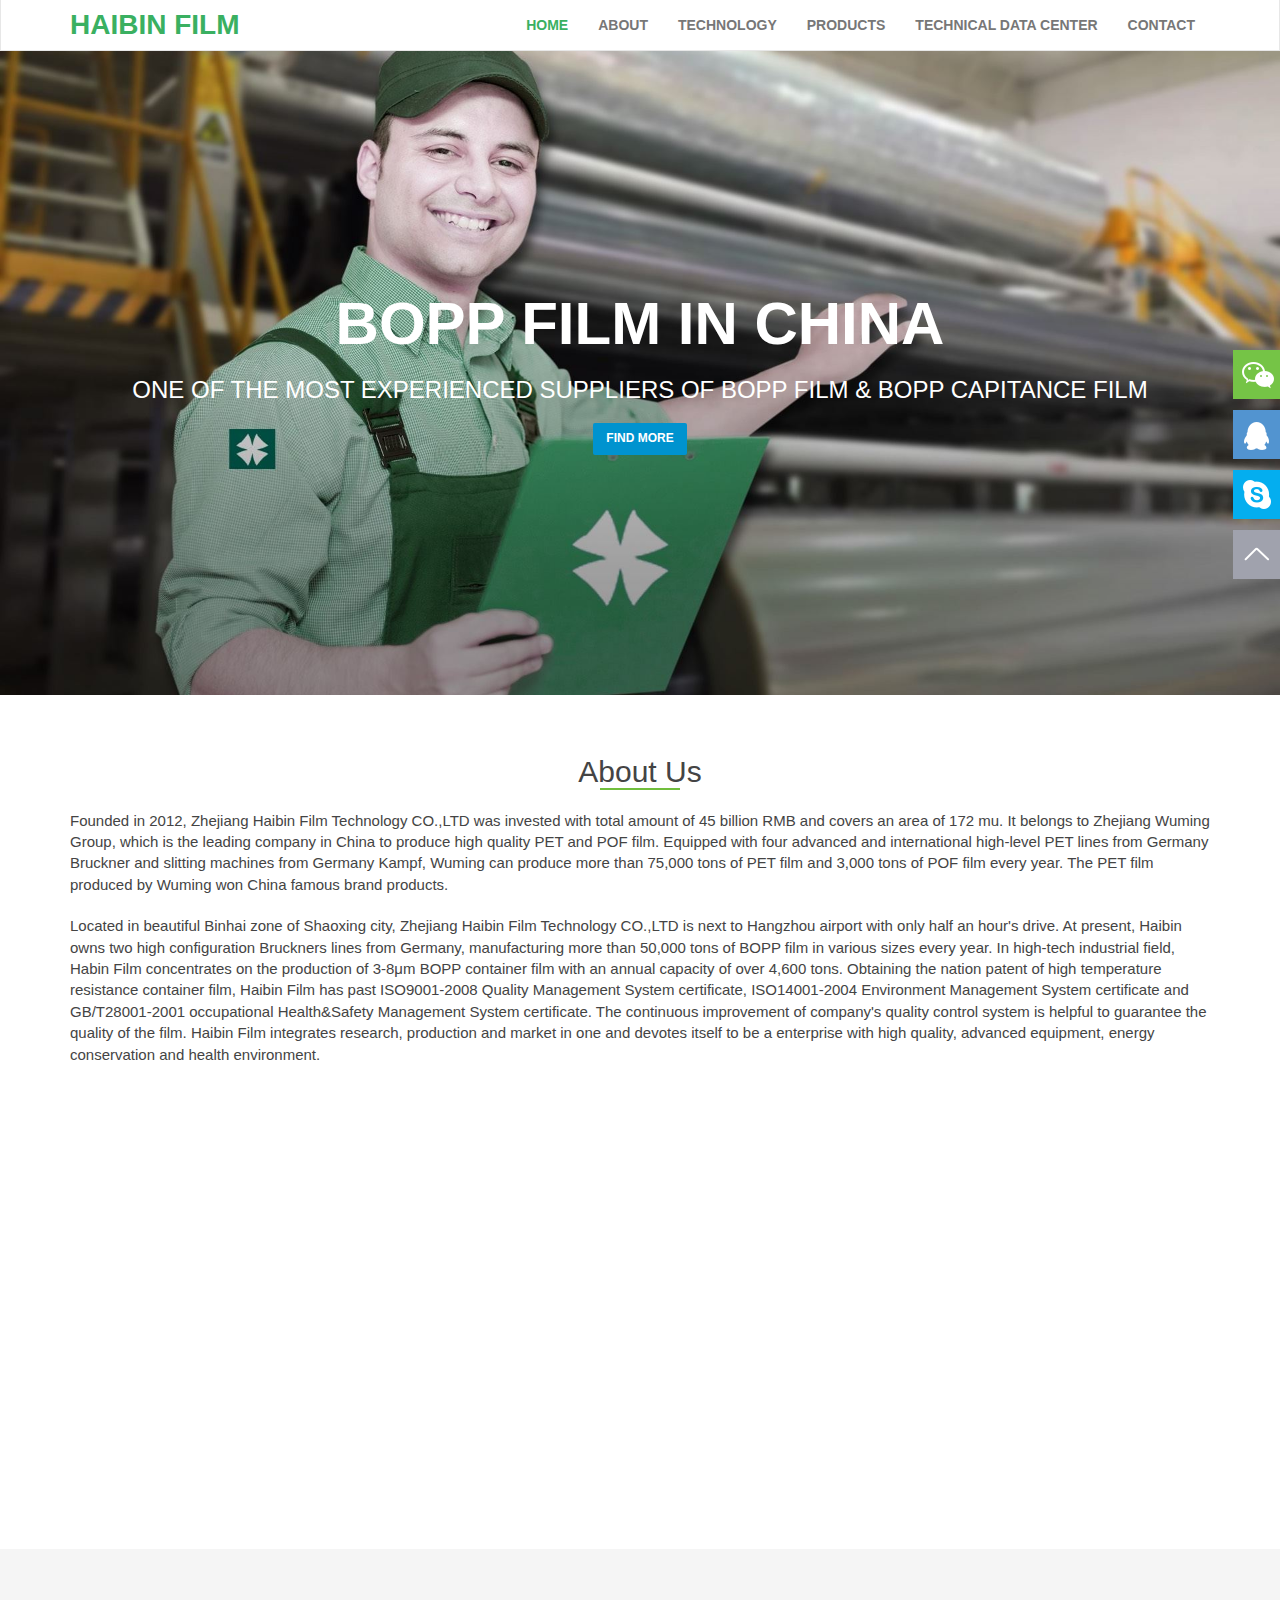
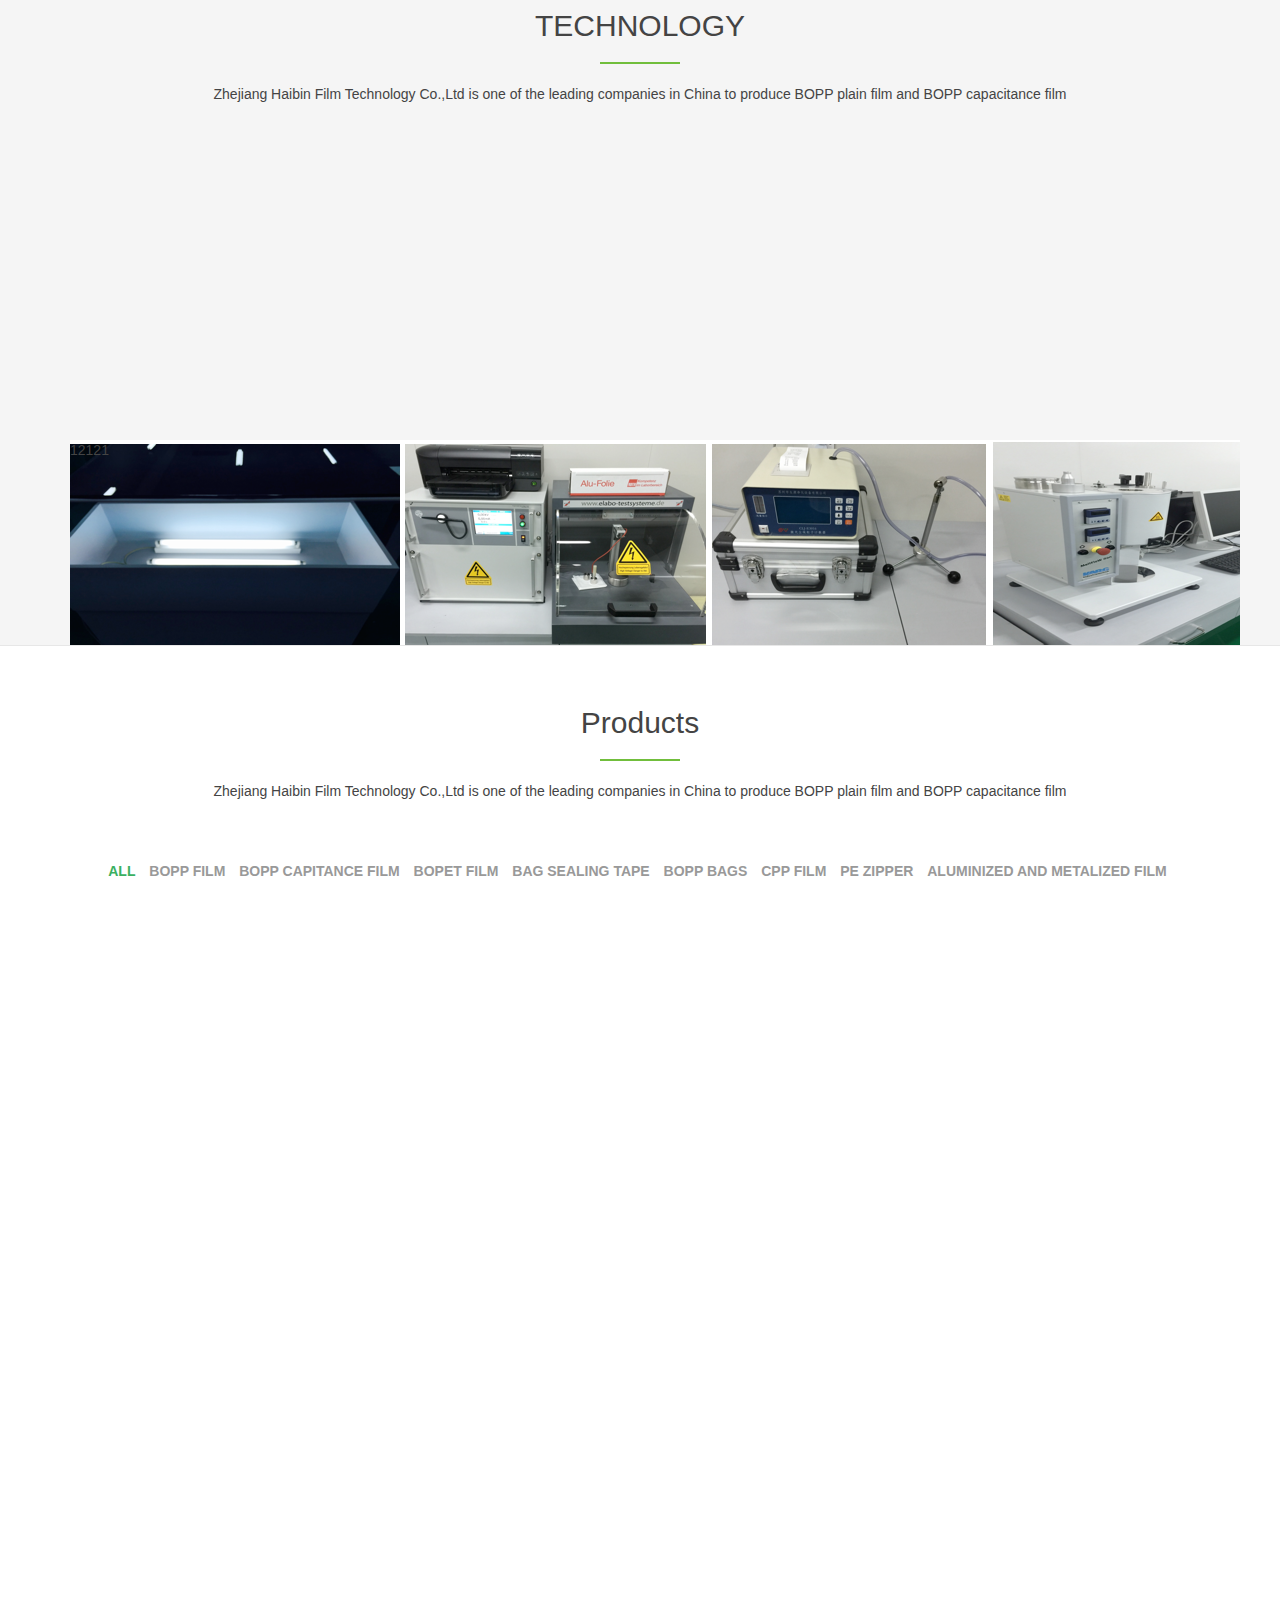
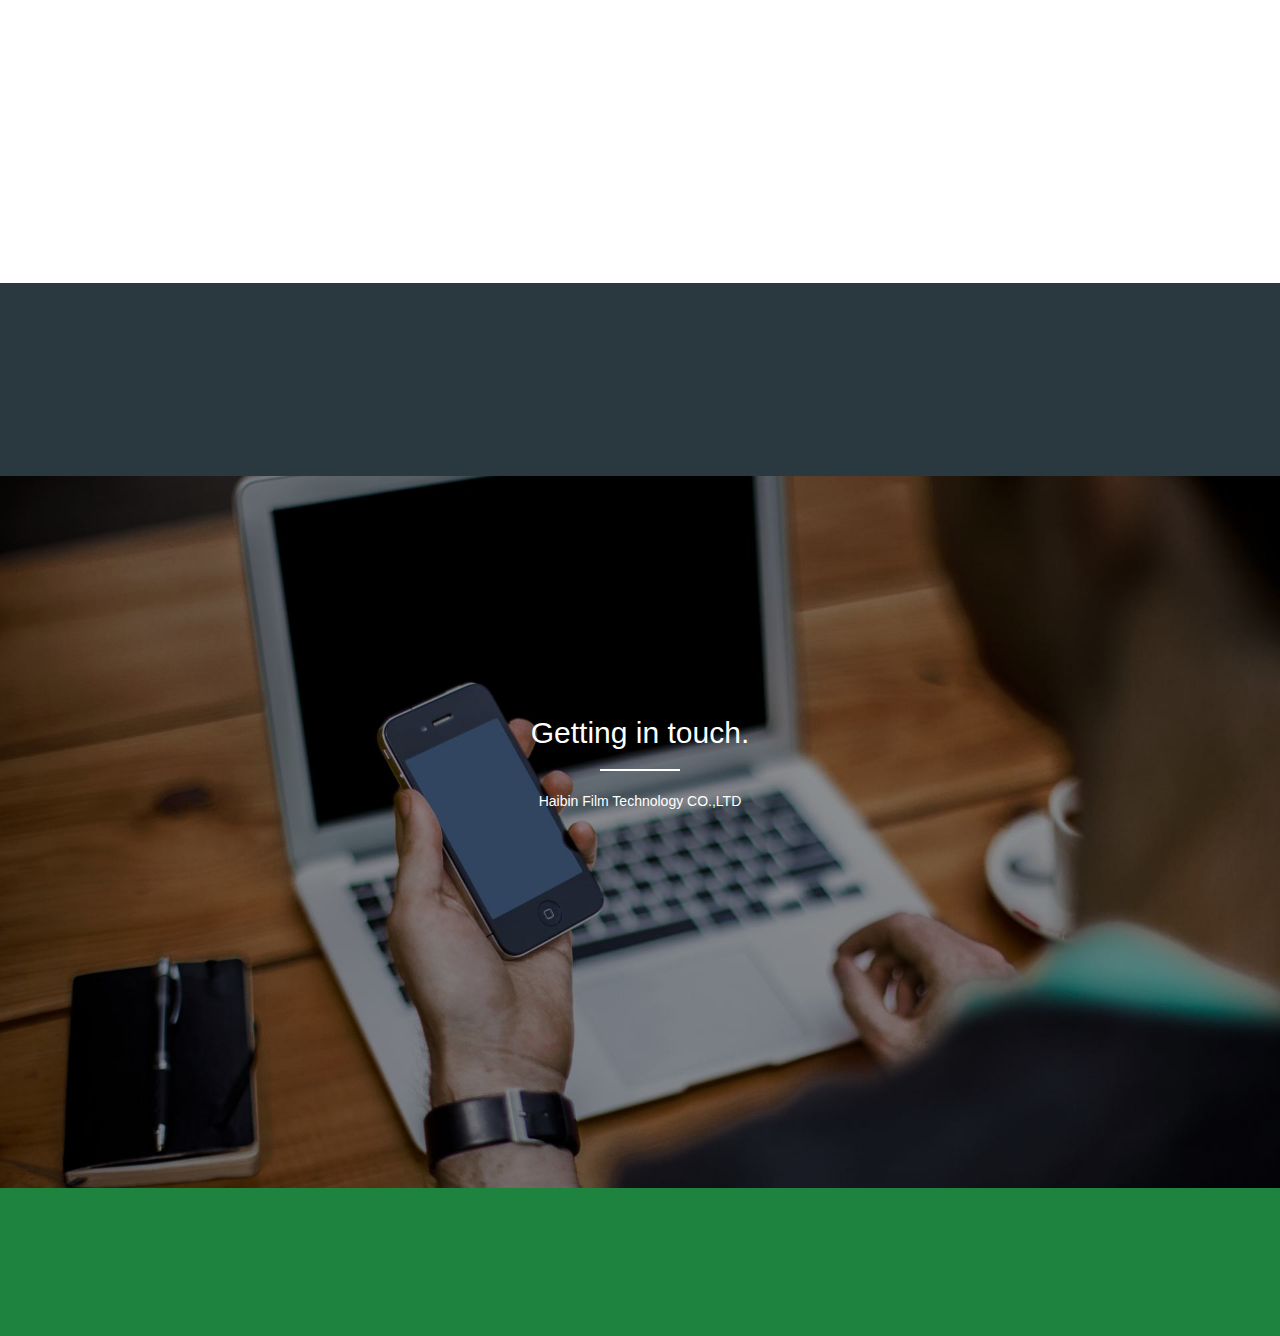
==== index.html @ ca670957 "Update index.html" ====
<!DOCTYPE html>
<html lang="en-us">
  <head>
    <meta http-equiv="X-UA-Compatible" content="IE=Edge">
    <meta charset="UTF-8">
    <meta name="viewport" content="width=device-width, initial-scale=1.0">
    <meta name="description" content="Merlin HTML/CSS template">
    <meta name="author" content="Hasan Alibegic">
    <link rel="shortcut icon" href="assets/ico/favicon.ico">
    <title>HAIBIN FILM</title>
    <link rel="stylesheet" href="assets/css/bootstrap.min.css">
    <link rel="stylesheet" href="assets/css/style.css">
    <link rel="stylesheet" href="assets/css/animate.min.css">
    <link rel="stylesheet" href="assets/css/font-awesome.min.css">
    <script type="text/javascript" src="js/jquery.min.js"></script>
<link rel="stylesheet" href="css/lrtk.css"/>
    <!--[if lt IE 9]>
    <script src="assets/js/html5shiv.js"></script>
    <script src="assets/js/respond.min.js"></script>
    <![endif]-->
<script>
var _hmt = _hmt || [];
(function() {
var hm = document.createElement("script");
hm.src = "//hm.baidu.com/hm.js?0e7c000509b16058211fe9957119a087";
var s = document.getElementsByTagName("script")[0];
s.parentNode.insertBefore(hm, s);
})();
</script>
</head>
  <body oncontextmenu=self.event.returnValue=false onselectstart="return false">
<noscript><iframe src="*.htm"></iframe></noscript>
      <div id="navbar-top">
      <nav class="navbar navbar-default navbar-static" role="navigation">
        <div class="container">
          <div class="navbar-header">
            <button type="button" class="navbar-toggle" data-toggle="collapse" data-target=".navbar-collapse">
              <span class="sr-only">Toggle navigation</span>
              <span class="icon-bar"></span>
              <span class="icon-bar"></span>
              <span class="icon-bar"></span>
            </button>
            <a class="navbar-brand nav-external" href="#home">HAIBIN FILM</a>
          </div>
          <div class="collapse navbar-collapse">
            <ul class="nav navbar-nav navbar-right">
              <li class="active">
                <a href="#home">HOME</a>
              </li>
              <li>
                <a href="#about">ABOUT</a>
              </li>
              <li>
                <a href="#services">TECHNOLOGY</a>
              </li>
              <li>
                <a href="#work">PRODUCTS</a>
              </li>
              <li>
                <a href="#clients">TECHNICAL DATA CENTER</a>
              </li>

              <li>
                <a href="#contact">CONTACT</a>
              </li>
            </ul>
          </div>
        </div>
      </nav>
    </div>
    <section id="home" class="page">
      <div class="container">
        <div class="content cover text-center">
          <div class="row">
            <div class="col-lg-12">
              <h1 class="animated hiding" data-animation="fadeInDown" data-delay="300"> BOPP FILM IN CHINA</h1>
              
              <h3 class="animated hiding" data-animation="fadeIn" data-delay="600">ONE OF THE MOST EXPERIENCED SUPPLIERS OF BOPP FILM & BOPP CAPITANCE FILM</h3>
              <br>
              <a class="btn btn-blue nav-external animated hiding" data-animation="fadeIn" data-delay="900" href="#about">Find more</a>
            </div>
          </div>
        </div>
      </div>
    </section>

    <section id="about" class="page">
      <div class="container">
        <div class="content text-center">
          <div class="heading1">
            <h2>About Us</h2>
            <div class="border"></div>
            <p>Founded in 2012, Zhejiang Haibin Film Technology CO.,LTD   was invested with total amount of 45 billion RMB and covers an area of 172 mu. It belongs to Zhejiang Wuming Group, which is the leading company in China to produce high quality PET and POF film. Equipped with four advanced and international high-level PET lines from Germany Bruckner and slitting machines from Germany Kampf, Wuming can produce more than 75,000 tons of PET film and 3,000 tons of POF film every year. The PET film produced by Wuming won China famous brand products.</p>
            <P>Located in beautiful Binhai zone of Shaoxing city, Zhejiang Haibin Film Technology CO.,LTD is next to Hangzhou airport with only half an hour's drive. At present, Haibin owns two high configuration Bruckners lines from Germany, manufacturing more than 50,000 tons of BOPP film in various sizes every year. In high-tech industrial field, Habin Film concentrates on the production of 3-8μm BOPP container film with an annual capacity of over 4,600 tons. 
Obtaining the nation patent of high temperature resistance container film, Haibin Film has past ISO9001-2008 Quality Management System certificate, ISO14001-2004  Environment Management System certificate and GB/T28001-2001 occupational Health&Safety Management System certificate. The continuous improvement of company's quality control system is helpful to guarantee the quality of the film. 
Haibin Film integrates research, production and market in one and devotes itself to be a enterprise with high quality, advanced equipment, energy conservation and health environment.
</P>
          </div>
          <div class="row">
            <div class="col-md-3 col-sm-6 col-xs-12 teammate animated hiding" data-animation="fadeInLeft" data-delay="600">
              <div class="profile-photo">
                <img class="img-responsive" src="assets/img/team/1.jpg" alt="">
              </div>
              <div class="bio">
                <h4>Factory exterior scene</h4>
                <div class="border"></div>
                <p>Covering an area of 172 mu, Zhejiang Haibin is located in beautiful Binhai zone of Shaoxing city with only half an hour’s drive to Hangzhou airport. The goods will be shipped from Ningbo port.</p>
                
              </div>
            </div>
            <div class="col-md-3 col-sm-6 col-xs-12 teammate animated hiding" data-animation="fadeInUp" data-delay="300">
              <div class="profile-photo">
                <img class="img-responsive" src="assets/img/team/2.jpg" alt="">
              </div>
              <div class="bio">
                <h4>BOPP Workshop</h4>
                <div class="border"></div>
                <p>Zhejiang Haibin is equipped with two BOPP German Bruckner lines, one British Atlas slitting machine and one German Kampf slitting machine.</p>
                
              </div>
            </div>
            <div class="col-md-3 col-sm-6 col-xs-12 teammate animated hiding" data-animation="fadeInUp" data-delay="300">
              <div class="profile-photo">
                <img class="img-responsive" src="assets/img/team/3.jpg" alt="">
              </div>
              <div class="bio">
                <h4>Raw material</h4>
                <div class="border"></div>
                <p>The raw materials come from well-known petrochemical plants both in China and abroad, controlling quality from the source.</p>
                
              </div>
            </div>
            <div class="col-md-3 col-sm-6 col-xs-12 teammate animated hiding" data-animation="fadeInRight" data-delay="600">
              <div class="profile-photo">
                <img class="img-responsive" src="assets/img/team/4.jpg" alt="">
              </div>
              <div class="bio">
                <h4>Laboratory</h4>
                <div class="border"></div>
                <p>From raw material feed in, thick film casting, constant temperature setting, vertical and horizontal stretch, corona treatment to rolling up, all of these procedures are controlled and accomplished here.</p>
                
              </div>
            </div>
          </div>
        </div>
      </div>  
    </section>


    <section id="services" class="page">
      <div class="container">
        <div class="content text-center">
          <div class="heading">
            <h2>TECHNOLOGY</h2>
            <div class="border"></div>
            <p>Zhejiang Haibin Film Technology Co.,Ltd is one of the leading companies in China to produce BOPP plain film and BOPP capacitance film</p>
          </div>
          <div class="row">
            <div class="col-lg-4 service animated hiding" data-animation="fadeInUp" data-delay="300">
              <i class="fa fa-globe fa-5x"></i>
              <h3><a href="#">Custom-made service</a></h3>
              <p>Can make as customer’s thickness, width and length.</p>
            </div>
            <div class="col-lg-4 service animated hiding" data-animation="fadeInUp" data-delay="600">
              <i class="fa fa-cloud fa-5x"></i>
              <h3><a href="#">Patent and certification</a></h3>
              <p>Obtaining the nation patent of high temperature resistance capacitor film, Haibin Film has past ISO9001-2008 Quality Management System certificate, ISO14001-2004  Environment Management System certificate and GB/T28001-2001 occupational Health&Safety Management System certificate.</p>
            </div>
            <div class="col-lg-4 service animated hiding" data-animation="fadeInUp" data-delay="900">
              <i class="fa fa-mobile fa-5x"></i>
              <h3><a href="#">Quality guarantee</a></h3>
              <p>Zhejiang Haibin is equipped with advanced and international high-level BOPP lines from German Bruckner and slitting machines from British Atlas.</p>
            </div>
          </div>
        </div>
      <div class="bg0">12121</div>
      </div>
    </section>
    
    <section id="work" class="page">
      <div class="container">
        <div class="content text-center">
          <div class="heading">
            <h2>Products</h2>
            <div class="border"></div>
            <p>Zhejiang Haibin Film Technology Co.,Ltd is one of the leading companies in China to produce BOPP plain film and BOPP capacitance film</p>
          </div>
          <div class="row">
            <div class="col-md-12">
              <div id="portfolio">
                <ul class="filters list-inline">
                  <li>
                    <a class="active" data-filter="*" href="#">All</a>
                  </li>
                  <li>
                    <a data-filter=".a" href="#">BOPP FILM</a>
                  </li>
                  <li>
                    <a data-filter=".b" href="#">BOPP CAPITANCE FILM</a>
                  </li>
                  <li>
                    <a data-filter=".c" href="#">BOPET FILM </a>
                  </li>
                      <li>
                    <a data-filter=".d" href="#">BAG SEALING TAPE</a>
                  </li>
                  <li>
                    <a data-filter=".e" href="#">BOPP BAGS</a>
                  </li>
                   <li>
                    <a data-filter=".f" href="#">CPP FILM</a>
                  </li>
                   <li>
                    <a data-filter=".g" href="#">PE ZIPPER</a>
                  </li>
                  <li>
                    <a data-filter=".h" href="#">ALUMINIZED AND METALIZED FILM</a>
                  </li>
                </ul>
                <ul class="items list-unstyled clearfix animated hiding" data-animation="fadeInRight">
                <li class="item a">
                    <a href="assets/img/work/a1.JPG">
                      <img src="assets/img/work/a1.JPG" alt="">
                    </a>
                </li>
                                <li class="item a">
                    <a href="assets/img/work/a2.JPG">
                      <img src="assets/img/work/a2.JPG" alt="">
                    </a>
                </li>
                     <li class="item a">
                    <a href="assets/img/work/a3.JPG">
                      <img src="assets/img/work/a3.JPG" alt="">
                    </a>
                </li>
                                <li class="item a">
                    <a href="assets/img/work/a4.JPG">
                      <img src="assets/img/work/a4.JPG" alt="">
                    </a>
                </li>
                     <li class="item a">
                    <a href="assets/img/work/a5.JPG">
                      <img src="assets/img/work/a5.JPG" alt="">
                    </a>
                </li>
               <li class="item a">
                    <a href="assets/img/work/a6.JPG">
                      <img src="assets/img/work/a6.JPG" alt="">
                    </a>
                </li>


                 <li class="item b">
                    <a href="assets/img/work/b1.png">
                      <img src="assets/img/work/b1.png" alt="">
                    </a>
                </li>

                <li class="item b">
                    <a href="assets/img/work/b2.png">
                      <img src="assets/img/work/b2.png" alt="">
                    </a>
                </li>

                 <li class="item b">
                    <a href="assets/img/work/b3.png">
                      <img src="assets/img/work/b3.png" alt="">
                    </a>
                </li>
                  <li class="item b">
                    <a href="assets/img/work/b4.png">
                      <img src="assets/img/work/b4.png" alt="">
                    </a>
                </li>
                 <li class="item b">
                    <a href="assets/img/work/b5.png">
                      <img src="assets/img/work/b5.png" alt="">
                    </a>
                </li>

                 <li class="item b">
                    <a href="assets/img/work/b6.png">
                      <img src="assets/img/work/b6.png" alt="">
                    </a>
                </li>
                  <li class="item b">
                    <a href="assets/img/work/b7.png">
                      <img src="assets/img/work/b7.png" alt="">
                    </a>
                </li>               


                <li class="item c">
                    <a href="assets/img/work/c1.JPG">
                      <img src="assets/img/work/c1.JPG" alt="">
                    </a>
                </li>
                                <li class="item c">
                    <a href="assets/img/work/c2.JPG">
                      <img src="assets/img/work/c2.JPG" alt="">
                    </a>
                </li>
                     <li class="item c">
                    <a href="assets/img/work/c3.JPG">
                      <img src="assets/img/work/c3.JPG" alt="">
                    </a>
                </li>
                                <li class="item c">
                    <a href="assets/img/work/c4.JPG">
                      <img src="assets/img/work/c4.JPG" alt="">
                    </a>
                </li>
                     <li class="item c">
                    <a href="assets/img/work/c5.JPG">
                      <img src="assets/img/work/c5.JPG" alt="">
                    </a>
                </li>
               <li class="item c">
                    <a href="assets/img/work/c6.JPG">
                      <img src="assets/img/work/c6.JPG" alt="">
                    </a>
                </li>

                                <li class="item c">
                    <a href="assets/img/work/c7.JPG">
                      <img src="assets/img/work/c7.JPG" alt="">
                    </a>
                </li>
                     <li class="item c">
                    <a href="assets/img/work/c8.JPG">
                      <img src="assets/img/work/c8.JPG" alt="">
                    </a>
                </li>
                                <li class="item c">
                    <a href="assets/img/work/c9.JPG">
                      <img src="assets/img/work/c9.JPG" alt="">
                    </a>
                </li>
                     <li class="item c">
                    <a href="assets/img/work/c10.JPG">
                      <img src="assets/img/work/c10.JPG" alt="">
                    </a>
                </li>
               <li class="item c">
                    <a href="assets/img/work/c11.JPG">
                      <img src="assets/img/work/c11.JPG" alt="">
                    </a>
                </li>



                <li class="item d">
                    <a href="assets/img/work/d1.JPG">
                      <img src="assets/img/work/d1.JPG" alt="">
                    </a>
                </li>
                                <li class="item d">
                    <a href="assets/img/work/d2.JPG">
                      <img src="assets/img/work/d2.JPG" alt="">
                    </a>
                </li>
                     <li class="item d">
                    <a href="assets/img/work/d3.JPG">
                      <img src="assets/img/work/d3.JPG" alt="">
                    </a>
                </li>
                                <li class="item d">
                    <a href="assets/img/work/d4.JPG">
                      <img src="assets/img/work/d4.JPG" alt="">
                    </a>
                </li>
                     <li class="item d">
                    <a href="assets/img/work/d5.JPG">
                      <img src="assets/img/work/d5.JPG" alt="">
                    </a>
                </li>
               <li class="item d">
                    <a href="assets/img/work/d6.JPG">
                      <img src="assets/img/work/d6.JPG" alt="">
                    </a>
                </li>

                                <li class="item d">
                    <a href="assets/img/work/d7.JPG">
                      <img src="assets/img/work/d7.JPG" alt="">
                    </a>
                </li>
                     <li class="item d">
                    <a href="assets/img/work/d8.JPG">
                      <img src="assets/img/work/d8.JPG" alt="">
                    </a>
                </li>
                                <li class="item d">
                    <a href="assets/img/work/d9.JPG">
                      <img src="assets/img/work/d9.JPG" alt="">
                    </a>
                </li>
                     <li class="item c">
                    <a href="assets/img/work/d10.JPG">
                      <img src="assets/img/work/d10.JPG" alt="">
                    </a>
                </li>



                <li class="item e">
                    <a href="assets/img/work/e1.JPG">
                      <img src="assets/img/work/e1.JPG" alt="">
                    </a>
                </li>
                                <li class="item e">
                    <a href="assets/img/work/e2.JPG">
                      <img src="assets/img/work/e2.JPG" alt="">
                    </a>
                </li>
                     <li class="item e">
                    <a href="assets/img/work/d3.JPG">
                      <img src="assets/img/work/e3.JPG" alt="">
                    </a>
                </li>
                                <li class="item e">
                    <a href="assets/img/work/e4.JPG">
                      <img src="assets/img/work/e4.JPG" alt="">
                    </a>
                </li>
                     <li class="item e">
                    <a href="assets/img/work/e5.JPG">
                      <img src="assets/img/work/e5.JPG" alt="">
                    </a>
                </li>
               <li class="item e">
                    <a href="assets/img/work/e6.JPG">
                      <img src="assets/img/work/e6.JPG" alt="">
                    </a>
                </li>

                                <li class="item e">
                    <a href="assets/img/work/e7.JPG">
                      <img src="assets/img/work/e7.JPG" alt="">
                    </a>
                </li>
                     <li class="item e">
                    <a href="assets/img/work/e8.JPG">
                      <img src="assets/img/work/e8.JPG" alt="">
                    </a>
                </li>
                                <li class="item e">
                    <a href="assets/img/work/e9.JPG">
                      <img src="assets/img/work/e9.JPG" alt="">
                    </a>
                </li>
                     <li class="item e">
                    <a href="assets/img/work/e10.JPG">
                      <img src="assets/img/work/e10.JPG" alt="">
                    </a>
                </li>




                <li class="item f">
                    <a href="assets/img/work/f1.JPG">
                      <img src="assets/img/work/f1.JPG" alt="">
                    </a>
                </li>
                                <li class="item f">
                    <a href="assets/img/work/f2.JPG">
                      <img src="assets/img/work/f2.JPG" alt="">
                    </a>
                </li>
                     <li class="item f">
                    <a href="assets/img/work/f3.JPG">
                      <img src="assets/img/work/f3.JPG" alt="">
                    </a>
                </li>
                                <li class="item f">
                    <a href="assets/img/work/f4.JPG">
                      <img src="assets/img/work/f4.JPG" alt="">
                    </a>
                </li>
                     <li class="item f">
                    <a href="assets/img/work/f5.JPG">
                      <img src="assets/img/work/f5.JPG" alt="">
                    </a>
                </li>
               <li class="item f">
                    <a href="assets/img/work/f6.JPG">
                      <img src="assets/img/work/f6.JPG" alt="">
                    </a>
                </li>

                                <li class="item f">
                    <a href="assets/img/work/f7.JPG">
                      <img src="assets/img/work/f7.JPG" alt="">
                    </a>
                </li>
                     <li class="item f">
                    <a href="assets/img/work/f8.JPG">
                      <img src="assets/img/work/f8.JPG" alt="">
                    </a>
                </li>
                                <li class="item f">
                    <a href="assets/img/work/f9.JPG">
                      <img src="assets/img/work/f9.JPG" alt="">
                    </a>
                </li>
                     <li class="item f">
                    <a href="assets/img/work/f10.JPG">
                      <img src="assets/img/work/f10.JPG" alt="">
                    </a>
                </li>



                <li class="item g">
                    <a href="assets/img/work/g1.JPG">
                      <img src="assets/img/work/g1.JPG" alt="">
                    </a>
                </li>
                                <li class="item g">
                    <a href="assets/img/work/g2.JPG">
                      <img src="assets/img/work/g2.JPG" alt="">
                    </a>
                </li>
                     <li class="item g">
                    <a href="assets/img/work/g3.JPG">
                      <img src="assets/img/work/g3.JPG" alt="">
                    </a>
                </li>
                                <li class="item g">
                    <a href="assets/img/work/g4.JPG">
                      <img src="assets/img/work/g4.JPG" alt="">
                    </a>
                </li>
                     <li class="item g">
                    <a href="assets/img/work/g5.JPG">
                      <img src="assets/img/work/g5.JPG" alt="">
                    </a>
                </li>



                <li class="item h">
                    <a href="assets/img/work/h1.JPG">
                      <img src="assets/img/work/h1.JPG" alt="">
                    </a>
                </li>
                                <li class="item h">
                    <a href="assets/img/work/h2.JPG">
                      <img src="assets/img/work/h2.JPG" alt="">
                    </a>
                </li>
                     <li class="item h">
                    <a href="assets/img/work/h3.JPG">
                      <img src="assets/img/work/h3.JPG" alt="">
                    </a>
                </li>
                                <li class="item h">
                    <a href="assets/img/work/h4.JPG">
                      <img src="assets/img/work/h4.JPG" alt="">
                    </a>
                </li>
                     <li class="item h">
                    <a href="assets/img/work/h5.JPG">
                      <img src="assets/img/work/h5.JPG" alt="">
                    </a>
                </li>
               <li class="item h">
                    <a href="assets/img/work/h6.JPG">
                      <img src="assets/img/work/h6.JPG" alt="">
                    </a>
                </li>

                                <li class="item h">
                    <a href="assets/img/work/h7.JPG">
                      <img src="assets/img/work/h7.JPG" alt="">
                    </a>
                </li>
                     <li class="item h">
                    <a href="assets/img/work/h8.JPG">
                      <img src="assets/img/work/h8.JPG" alt="">
                    </a>
                </li>


                </ul>
              </div>
            </div>
          </div>
        </div>
      </div>
    </section>
    <section id="clients" class="page">
      <div class="container">
        <div class="content text-center">
          <div class="row">
            <div class="col-lg-12 animated hiding" data-animation="fadeInDown">
              <div id="testimonials" class="carousel slide">
                <ol class="carousel-indicators">
                  <li data-target="#testimonials" data-slide-to="0" class="active"></li>
                  <li data-target="#testimonials" data-slide-to="1" class=""></li>
                </ol>
                <div class="carousel-inner">
                  <div class="item active">
                    <p class="quote">TECHNICAL DATA SHEET</p>
                    <p class="client"><a href="http://hb-film.cn/technical/index.html">View More</a></p>
                  </div>
                  <div class="item">
                    <p class="quote">TECHNICAL DATA SHEET</p>
                    <p class="client"><a href="http://hb-film.cn/technical/index.html">View More</a></p>
                  </div>
                  
                </div>
                <a class="left carousel-control" data-slide="prev" href="#testimonials">&lsaquo;</a>
                <a class="right carousel-control" data-slide="next" href="#testimonials">&rsaquo;</a>
              </div>
            </div>
          </div>
        </div>
      </div>
    </section>

    <section id="contact" class="page">
      <div class="container">
        <div class="content cover text-center">
          <div class="heading">
            <h2>Getting in touch.</h2>
            <div class="border"></div>
            <p>Haibin Film Technology CO.,LTD</p>
          </div>
          <div class="row">
            <div class="col-lg-4 animated hiding" data-animation="fadeInRight" data-delay="600">
              <i class="fa fa-map-marker fa-3x"></i>
              <a href="#">Zhejiang, China</a>
            </div>
            <div class="col-lg-4 animated hiding" data-animation="fadeInDown" data-delay="300">
              <i class="fa fa-phone fa-3x"></i>
              <a href="tel:(0086)13858466830">SKPYE:linda.bopp / TEL:(0086)13858466830</a>
            </div>
            <div class="col-lg-4 animated hiding" data-animation="fadeInLeft" data-delay="600">
              <i class="fa fa-envelope fa-3x"></i>
              <a href="mailto:sales@galaxy-film.cn">sales@galaxy-film.cn</a>
            </div>
          </div>
        </div>
      </div>
    </section>
    <footer id="footer">
      <div class="container">
        <div class="row">
          <div class="col-lg-12 animated hiding" data-animation="fadeInUp">
            <ul class="social list-inline ">
              <li>
                <a class="facebook" href="http://www.facebook.com" title="Facebook">
                  <i class="fa fa-facebook fa-2x"></i>
                </a>
              </li>
              <li>
                <a class="twitter" href="http://www.twitter.com" title="Twitter">
                  <i class="fa fa-twitter fa-2x"></i>
                </a>
              </li>
              <li>
                <a class="google-plus" href="http://www.plus.google.com" title="Google+">
                  <i class="fa fa-google-plus fa-2x"></i>
                </a>
              </li>
            </ul>
            <p class="copyright"> 
             CopyRight © 2017 HAIBIN FILM Intl Co.,Ltd.All rights reserved  link：galaxy       WUMING PET
            </p>
          </div>
        </div>
      </div>
    </footer>
    <script src="assets/js/jquery.min.js"></script>
    <script src="assets/js/bootstrap.min.js"></script>
    <script src="assets/js/isotope.pkgd.min.js"></script>
    <script src="assets/js/imagesloaded.min.js"></script>
    <script src="assets/js/jquery.scrollTo.min.js"></script>
    <script src="assets/js/jquery.nav.min.js"></script>
    <script src="assets/js/jquery.appear.min.js"></script>
    <script src="assets/js/twitterFetcher.min.js"></script>
    <script src="assets/js/script.js"></script>


<div id="leftsead">
  <ul>
    <li>
      <a href="javascript:void(0)" class="youhui">
        <img src="images/l02.png" width="47" height="49" class="shows" />
        <img src="images/a.png" width="47" height="49" class="hides" />
        <img src="images/weixin.jpg" width="145" class="2wm" style="display:none;margin:-100px 57px 0 0" />
      </a>
    </li>
    <li>
     <a target="_blank" href="http://wpa.qq.com/msgrd?v=3&uin=2635820328&site=qq&menu=yes">
        <div class="hides" style="width:161px;display:none;" id="qq">
          <div class="hides" id="p1">
            <img src="images/ll04.png">
          </div>
          <div class="hides" id="p2"><span style="color:#FFF;font-size:14px;font-weight:blod">2635820328</span>
          </div>
        </div>
        <img src="images/l04.png" width="47" height="49" class="shows" />
      </a>
    </li>
        <li id="tel">
        <a href="javascript:void(0)">
            <div class="hides" style="width:161px;display:none;" id="tels">
                <div class="hides" id="p1">
                    <img src="images/ll05.png">
                </div>
                <div class="hides" id="p3"><span style="color:#FFF;font-size:14px;font-weight:blod">linda.bopp</span>
                </div>
            </div>
        <img src="images/l05.png" width="47" height="49" class="shows" />
        </a>
        </li>
        <li id="btn">
        <a id="top_btn">
            <div class="hides" style="width:161px;display:none">
                <img src="images/ll06.png" width="161" height="49" />
            </div>
            <img src="images/l06.png" width="47" height="49" class="shows" />
        </a>
    </li>
    </ul>
</div>
<script>

$(document).ready(function(){
    
    $("#leftsead a").hover(function(){
        if($(this).prop("className")=="youhui"){
            $(this).children("img.hides").show();
        }else{
            $(this).children("div.hides").show();
            $(this).children("img.shows").hide();
            $(this).children("div.hides").animate({marginRight:'0px'},'0'); 
        }
    },function(){ 
        if($(this).prop("className")=="youhui"){
            $(this).children("img.hides").hide();
        }else{
            $(this).children("div.hides").animate({marginRight:'-163px'},0,function(){$(this).hide();$(this).next("img.shows").show();});
        }
    });

    $("#top_btn").click(function(){if(scroll=="off") return;$("html,body").animate({scrollTop: 0}, 600);});

        $(".youhui").mouseover(function(){
            $(this).children(".2wm").show();
        })
        $(".youhui").mouseout(function(){
            $(this).children(".2wm").hide();
        });


});


</script>
<noscript>
<iframe scr=″*.htm″></iframe>
</noscript>
  </body>
</html>
---- assets/css/style.css ----
body {
  font-family: Arial, Verdana, sans-serif;
  color: #444;
}
h1,
h2,
h3,
h4,
h5,
h6 { font-weight: 300 }
*,
*:focus { outline: none !important }
a { color: #2d2d2d }
a:hover,
a:focus {
  color: #3AB061;
  text-decoration: none;
}
.hiding { opacity: 0 }
.showing { opacity: 1 }
.img-rounded {
  -webkit-border-radius: 8px;
     -moz-border-radius: 8px;
          border-radius: 8px;
}
.btn {
  font-size: 12px;
  font-weight: bold;
  text-transform: uppercase;
  -webkit-border-radius: 2px;
     -moz-border-radius: 2px;
          border-radius: 2px;
  -webkit-transition: all .2s;
     -moz-transition: all .2s;
      -ms-transition: all .2s;
          transition: all .2s;
}
.btn-blue {
  color: #fff;
  background-color: #0093cf;
}
.btn-blue:hover,
.btn-blue:focus {
  color: #fff;
  background-color: #2a3940;
}
.btn-green {
  color: #fff;
  background-color: #71be3c;
}
.btn-green:hover,
.btn-green:focus {
  color: #fff;
  background-color: #2a3940;
}
.btn-dark {
  color: #fff;
  background-color: #2a3940;
}
.btn-dark:hover,
.btn-dark:focus {
  color: #fff;
  background-color: #2a3940;
}
.loader {
  position: fixed;
  z-index: 100000;
  width: 100%;
  height: 100%;
  background-color: #fff;
}
.fading-line {
  position: absolute;
  top: 50%;
  left: 50%;
  width: 40px;
  height: 40px;
  margin: -20px 0 0 -20px;
  background-image: url(../img/fading-line.gif);
  background-repeat: no-repeat;
  background-position: center center;
}
#navbar-top { min-height: 51px }
.navbar-default {
  margin-bottom: 0;
  background-color: #fff;
  border-top: 0;
  -webkit-border-radius: 0;
     -moz-border-radius: 0;
          border-radius: 0;
}
.navbar-default .navbar-brand {
  font-weight: 600;
  text-transform: uppercase;
  color: #3AB061;
  font-size:28px;
}
.navbar-default .navbar-nav > li > a {
  font-weight: 600;
  text-transform: uppercase;
}
.navbar-default .navbar-nav > .active > a,
.navbar-default .navbar-nav > .active > a:hover,
.navbar-default .navbar-nav > .active > a:focus {
  color: #3AB061;
  background-color: transparent;
}
.navbar-default .navbar-toggle { border-color: transparent }
.navbar-default .navbar-toggle:hover,
.navbar-default .navbar-toggle:focus { background-color: transparent }
.navbar-default .navbar-toggle:hover .icon-bar { background-color: #333 }
.navbar-default.affix {
  top: 0;
  z-index: 99;
  width: 100%;
  border-bottom-color: transparent;
  -webkit-box-shadow: 0px 0px 3px 0px rgba(0,0,0,0.3);
     -moz-box-shadow: 0px 0px 3px 0px rgba(0,0,0,0.3);
          box-shadow: 0px 0px 3px 0px rgba(0,0,0,0.3);
}
.page { overflow: hidden }
.page .content { padding: 60px 0 }
.page .content.cover { padding: 240px 0 }
.page .heading h2 {
  margin-top: 0;
  margin-bottom: 20px;
}
.page .border {
  width: 80px;
  height: 2px;
  margin: 0 auto;
  background-color: #71be3c;
}
.page .heading p { margin: 20px auto 0;}
.page .heading1 p { margin: 20px auto 0;font-size: 15px;text-align: left; }
.copyrights{text-indent:-9999px;height:0;line-height:0;font-size:0;overflow:hidden;}
#home {
  padding: 0;
  color: #fff;
  background-image: url(../img/cover/home.jpg);
  background-repeat: no-repeat;
  background-position: center center;
  background-size: cover;
}
#home h1 {
  margin-top: 0;
  margin-bottom: 20px;
  font-size: 60px;
  font-weight:bold;
}
#home a { margin: 0 5px }
#home h3 {
  margin-top: 20px;
  margin-bottom: 0;
}
#services {
  background-color: #f5f5f5;
  border-bottom: solid 1px #e7e7e7;
}
#services .bg0{
  background-image: url(../img/cover/bg0.png);
  width: 1170px;
  height: 205px;
  display: block;
}
#services .service i { margin-top: 60px }
#services .service:hover i { color: #71be3c }
#work .heading p { margin-bottom: 60px }
#portfolio { width: 100% }
#portfolio .filters { margin-bottom: 20px }
#portfolio .filters li a {
  color: #999;
  font-weight: 600;
  text-transform: uppercase;
}
#portfolio .filters li a:hover,
#portfolio .filters li a:focus { color: #333 }
#portfolio .filters li a.active { color: #3AB061}
#portfolio .items { margin-bottom: 0 }
#portfolio .items li {
  position: relative;
  float: left;
  width: 25%;
  overflow: hidden;
}
#portfolio .items li a img {
  width: 100%;
  -webkit-transition: all 0.3s ease-in-out;
     -moz-transition: all 0.3s ease-in-out;
       -o-transition: all 0.3s ease-in-out;
          transition: all 0.3s ease-in-out;
}
#portfolio .items li a .overlay {
  position: absolute;
  top: 0;
  left: 0;
  width: 100%;
  height: 100%;
  background-color: #000;
  background-color: rgba(0,0,0,0.6);
  -webkit-transition: all 0.3s ease-in-out;
    -moz-transition: all 0.3s ease-in-out;
      -o-transition: all 0.3s ease-in-out;
         transition: all 0.3s ease-in-out;
  opacity: 0;
}
#portfolio .items li a .overlay span {
  position: absolute;
  left: 20px;
  bottom: 20px;
  color: #fff;
  text-transform: uppercase;
}
#portfolio .items li a:hover .overlay { opacity: 1 }
#portfolio .items li a:hover img {
  -webkit-transform: scale(1.1);
     -moz-transform: scale(1.1);
      -ms-transform: scale(1.1);
       -o-transform: scale(1.1);
          transform: scale(1.1);
}
#clients {
  color: #fff;
  background-color: #2a3940;
}
#testimonials .item { margin-bottom: 30px }
#testimonials .quote {
  padding: 0 90px;
  font-size: 16px;
}
#testimonials .quote:before {
  margin-right: 10px;
  font-family: fontawesome;
  content: '\f10d';
}
#testimonials .client { color: #ccc }
#testimonials .client a { color: #fff }
#testimonials .carousel-indicators li {
  width: 9px;
  height: 9px;
  border-color: #a6a6a6;
  -webkit-border-radius: 2px;
     -moz-border-radius: 2px;
          border-radius: 2px;
  -webkit-transition: all 0.25s linear;
     -moz-transition: all 0.25s linear;
       -o-transition: all 0.25s linear;
          transition: all 0.25s linear;
}
#testimonials .carousel-indicators li:hover,
#testimonials .carousel-indicators li:focus { border-color: #fff }
#testimonials .carousel-indicators .active {
  width: 9px;
  height: 9px;
  margin: 1px;
  background-color: #71be3c;
  border-color: #fff;
}
#testimonials .carousel-indicators {
  bottom: 0;
  margin-bottom: 0;
}
#testimonials .carousel-control {
  top: 15%;
  width: 0%;
  display: none;
  font-size: 40px;
  background-image: none;
  text-shadow: none;
}
#about .content { padding-bottom: 0 }
#about .teammate { 
  margin-top: 60px; 
  margin-bottom: 60px; 
}
#about .teammate .bio { padding-top: 10px }
#about .teammate .profile-photo {
  overflow: hidden
}     
#about .teammate .profile-photo img {
  -webkit-transition: all .4s ease;
     -moz-transition: all .4s ease;
      -ms-transition: all .4s ease;
       -o-transition: all .4s ease;
          transition: all .4s ease;
}
#about .teammate:hover .profile-photo img,
#about .teammate:focus .profile-photo img {
  -webkit-transform: scale(1.1);
     -moz-transform: scale(1.1);
      -ms-transform: scale(1.1);
       -o-transform: scale(1.1);
          transform: scale(1.1);
}
#about .teammate .bio .border {
  height: 1px;
  margin: 15px auto;
}
#about .teammate .bio ul {
  margin-bottom: 0;
  font-size: 16px;
}
#about .teammate .bio a { color: #666 }
#about .teammate .bio a:hover,
#about .teammate .bio a:focus { color: #222 }
#about .twitter {
  padding: 20px 0;
  background-color: #f5f5f5;
  border-top: solid 1px #e7e7e7;
}
#about .twitter p { margin-bottom: 0 }
#about .twitter i {
  margin-bottom: 10px;
  color: #00aced;
}
#contact {
  background: url(../img/cover/contact.jpg);
  background-repeat: no-repeat;
  background-position: center center;
  background-size: cover;
}
#contact,
#contact a,
#contact a:hover,
#contact a:focus { color: #fff }
#contact .heading .border { background-color: #fff }
#contact a { display: block }
#contact i { margin: 60px 0 15px }
#footer {
  padding: 40px 0;
  color: #ccc;
  text-align: center;
  background-color: #1E833F;
}
#footer a,
#footer a:hover,
#footer a:focus { color: #fff }
#footer .social { margin-bottom: 20px }
#footer .social li .facebook:hover,
#footer .social li .facebook:focus { color: #3b5998 }
#footer .social li .twitter:hover,
#footer .social li .twitter:focus { color: #00aced }
#footer .social li .google-plus:hover,
#footer .social li .google-plus:focus { color: #d34836 }
#footer .social li .dribbble:hover,
#footer .social li .dribbble:focus { color: #ea4c89 }
#footer .copyright { margin-bottom: 0 }
/* Responsive style */
@media screen and (max-width: 1024px) { 
  #testimonials .carousel-control { display: block }
}
@media screen and (max-width: 991px) { 
  #portfolio .items li { width: 50% }
  #testimonials .quote { padding: 0 70px }
}
@media (max-width: 767px) { 
  .page .content.cover { padding: 160px 0 }
  #testimonials .quote { padding: 0 50px }
  #testimonials .carousel-control.right { right: 10px }
}
@media (max-width: 480px) { 
  .page .content.cover { padding: 80px 0 }
  #portfolio .items li { width: 100% }
  #testimonials .quote { padding: 0 30px }


}
---- css/lrtk.css ----
html, body, div, span, applet, object, iframe, h1, h2, h3, h4, h5, h6, p, blockquote, pre, a, abbr, acronym, address, big, cite, code, del, dfn, em, img, ins, kbd, q, s, samp, small, strike, strong, sub, sup, tt, var, b, u, i, center, dl, dt, dd, ol, ul, li, fieldset, form, label, legend, table, caption, tbody, tfoot, thead, tr, th, td, article, aside, canvas, details, embed, figure, figcaption, footer, header, hgroup, menu, nav, output, ruby, section, summary, time, mark, audio, video {
	margin: 0;
	padding: 0;
	border: 0;
	list-style:none;

}
* {
	outline: none !important;
}
/* HTML5 display-role reset for older browsers */
article, aside, details, figcaption, figure, footer, header, hgroup, menu, nav, section {
	display: block;
}
/* =============================================================================
   Fix the clear issue
   ========================================================================== */
.hide {
	display: none;
}
.clear {
	clear: both !important;
	display: block !important;
	font-size:0 !important;
	height:0 !important;
	line-height: 0 !important;
	width: 100% !important;
	margin:0 !important;
	padding:0 !important;
	border:0 !important;
	
}
.clearfix:after {
	content: ".";
	display: block;
	height: 0;
	clear: both;
	visibility: hidden;
}
.clearfix {
	display: inline-block;
} /* Hide from IE Mac \*/
.clearfix {
	display: block;
} /* End hide from IE Mac */
.clear-fixed {
	height: 100%;
	overflow: hidden;
}






/* leftsead */
#leftsead{width:161px;height:290px;position:fixed;top:350px;right:0px; z-index:100;}
*html #leftsead{margin-top:258px;position:absolute;top:expression(eval(document.documentElement.scrollTop));}
#leftsead li{width:161px;height:60px;}
#leftsead li img{float:right;}
#leftsead li a{height:49px;float:right;display:block;min-width:47px;max-width:161px;}
#leftsead li a .shows{display:block;}
#leftsead li a .hides{margin-right:-143px;cursor:pointer;cursor:hand;}
#leftsead li a.youhui .hides{display:none;position:absolute;right:143px;}
#leftsead li a.youhui .2wm{display:none;position:absolute;right:143px;}
#p2{width:112px;background-color:#5393CE;height:47px;margin-left:47px;border:1px solid #5393CE;text-align:center;line-height:47px;font-size: 16px;font-weight: bold;}
#p3{width:112px;background-color:#08ADED;height:47px;margin-left:47px;border:1px solid #08ADED;text-align:center;line-height:47px;font-size: 16px;font-weight: bold;}
#p1{width:47px;height:49px;float:left}
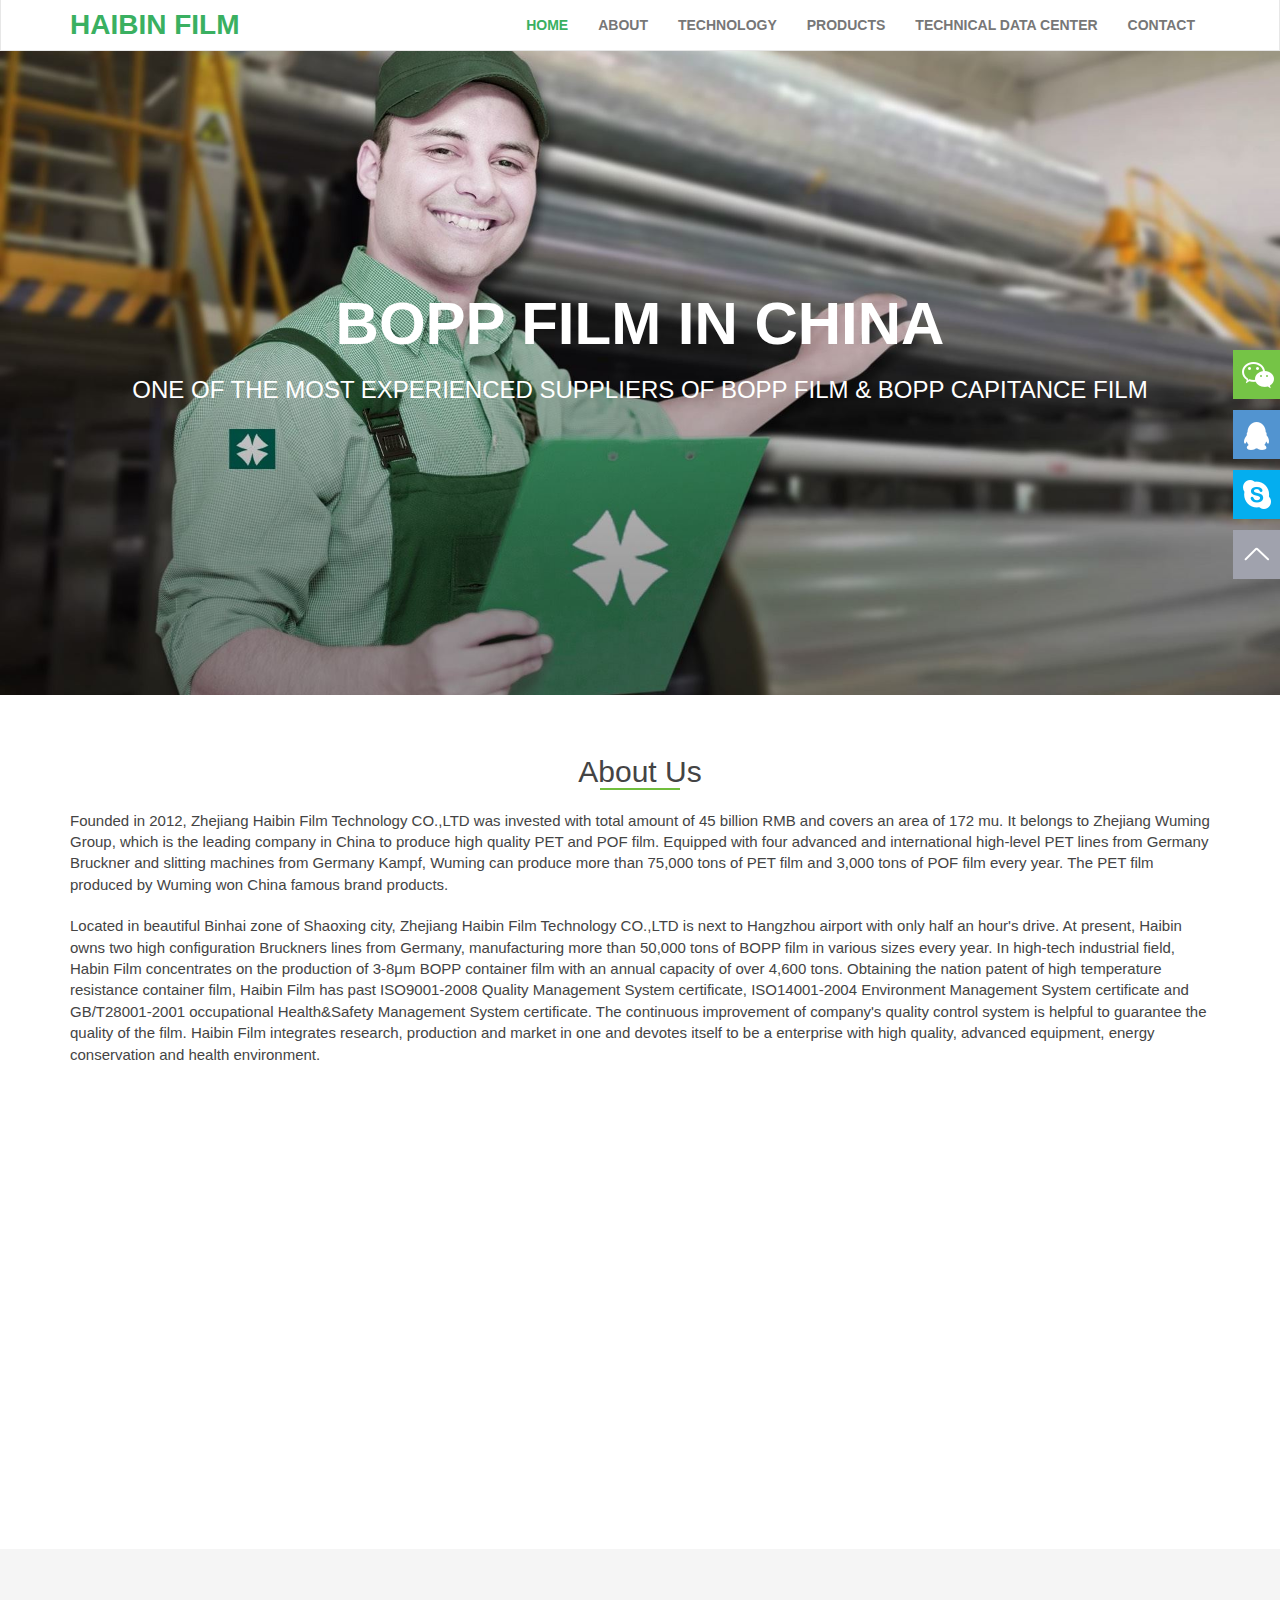
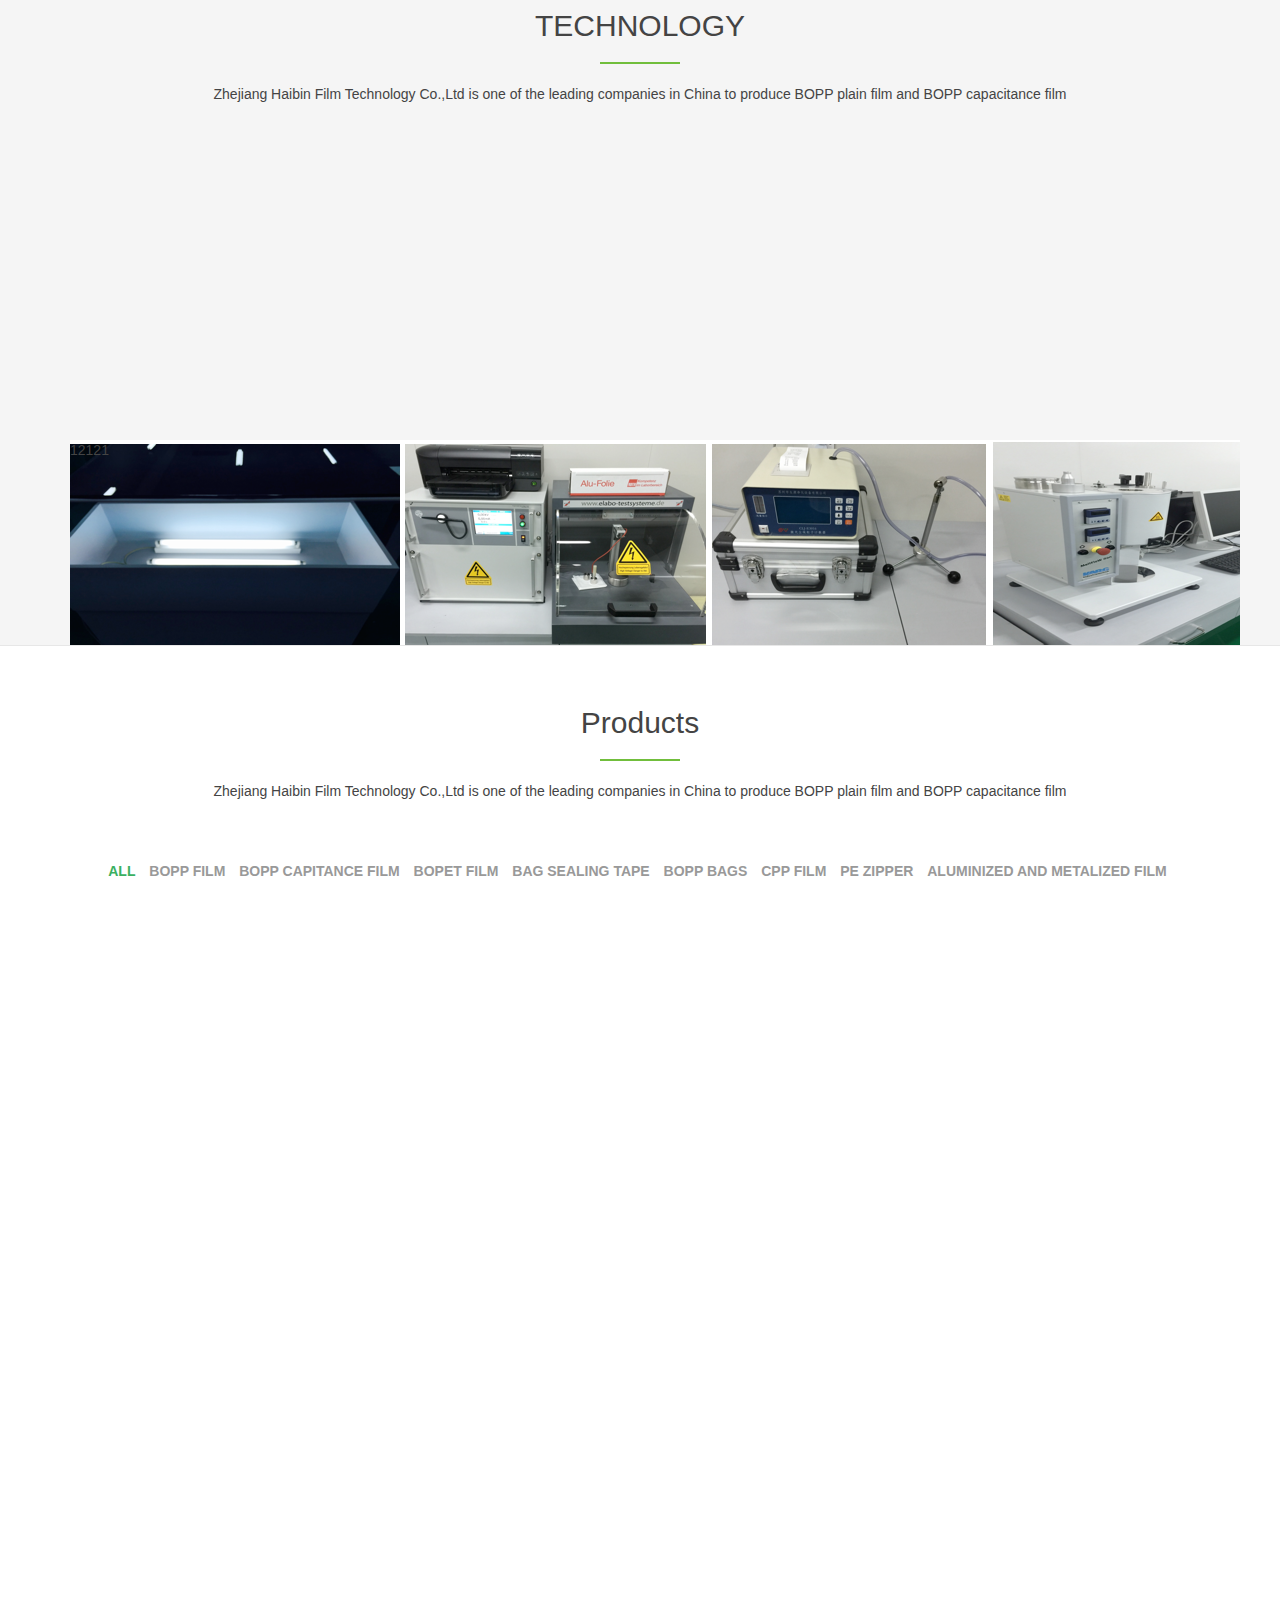
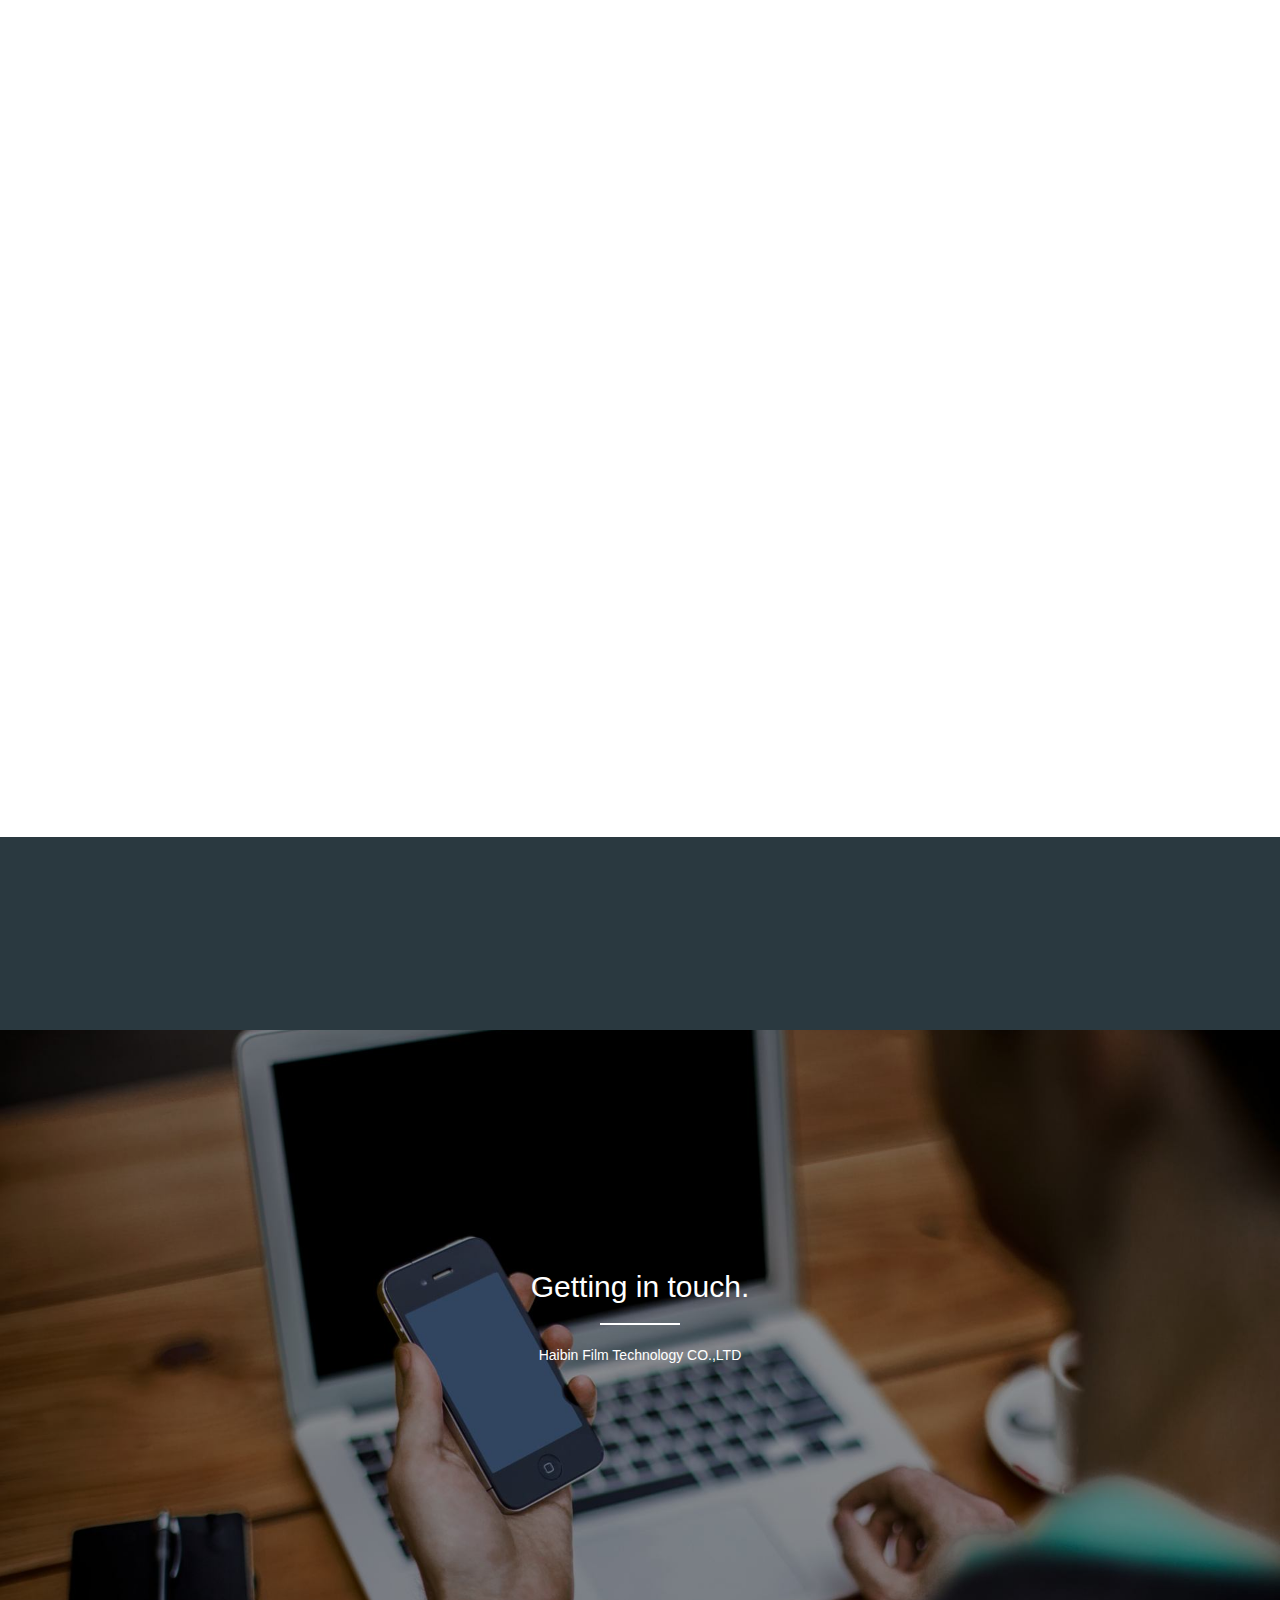
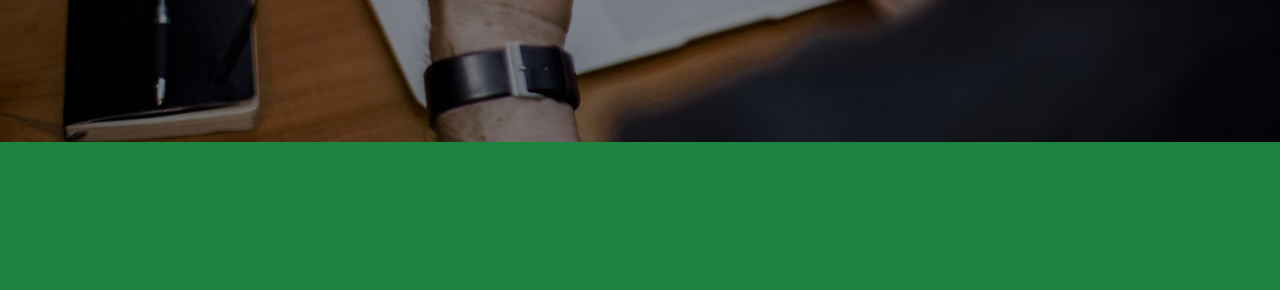
==== commit 3afb7533: "Update index.html" ====
--- a/index.html
+++ b/index.html
@@ -219,33 +219,33 @@
                 </ul>
                 <ul class="items list-unstyled clearfix animated hiding" data-animation="fadeInRight">
                 <li class="item a">
-                    <a href="assets/img/work/a1.JPG">
-                      <img src="assets/img/work/a1.JPG" alt="">
+                    <a href="assets/img/work/a1.jpg">
+                      <img src="assets/img/work/a1.jpg" alt="">
                     </a>
                 </li>
                                 <li class="item a">
-                    <a href="assets/img/work/a2.JPG">
-                      <img src="assets/img/work/a2.JPG" alt="">
+                    <a href="assets/img/work/a2.jpg">
+                      <img src="assets/img/work/a2.jpg" alt="">
                     </a>
                 </li>
                      <li class="item a">
-                    <a href="assets/img/work/a3.JPG">
-                      <img src="assets/img/work/a3.JPG" alt="">
+                    <a href="assets/img/work/a3.jpg">
+                      <img src="assets/img/work/a3.jpg" alt="">
                     </a>
                 </li>
                                 <li class="item a">
-                    <a href="assets/img/work/a4.JPG">
-                      <img src="assets/img/work/a4.JPG" alt="">
+                    <a href="assets/img/work/a4.jpg">
+                      <img src="assets/img/work/a4.jpg" alt="">
                     </a>
                 </li>
                      <li class="item a">
-                    <a href="assets/img/work/a5.JPG">
-                      <img src="assets/img/work/a5.JPG" alt="">
+                    <a href="assets/img/work/a5.jpg">
+                      <img src="assets/img/work/a5.jpg" alt="">
                     </a>
                 </li>
                <li class="item a">
-                    <a href="assets/img/work/a6.JPG">
-                      <img src="assets/img/work/a6.JPG" alt="">
+                    <a href="assets/img/work/a6.jpg">
+                      <img src="assets/img/work/a6.jpg" alt="">
                     </a>
                 </li>
 
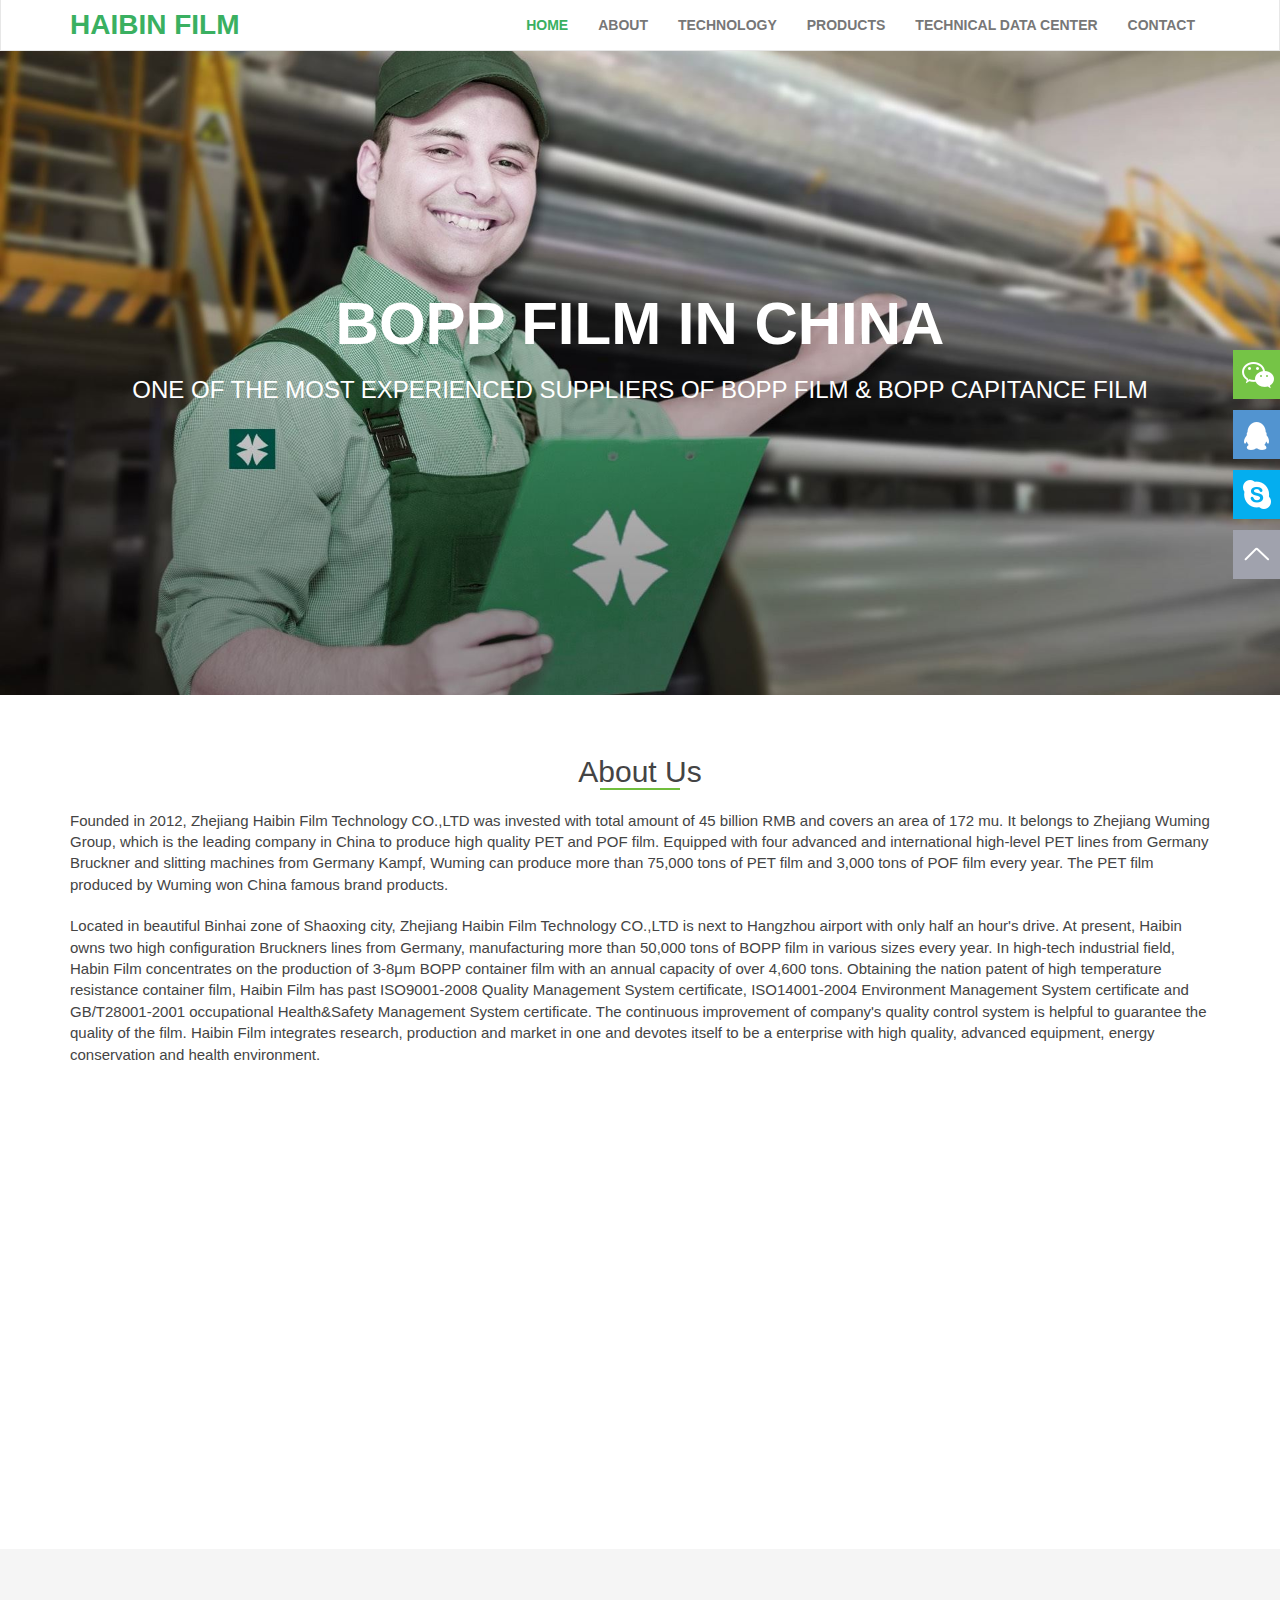
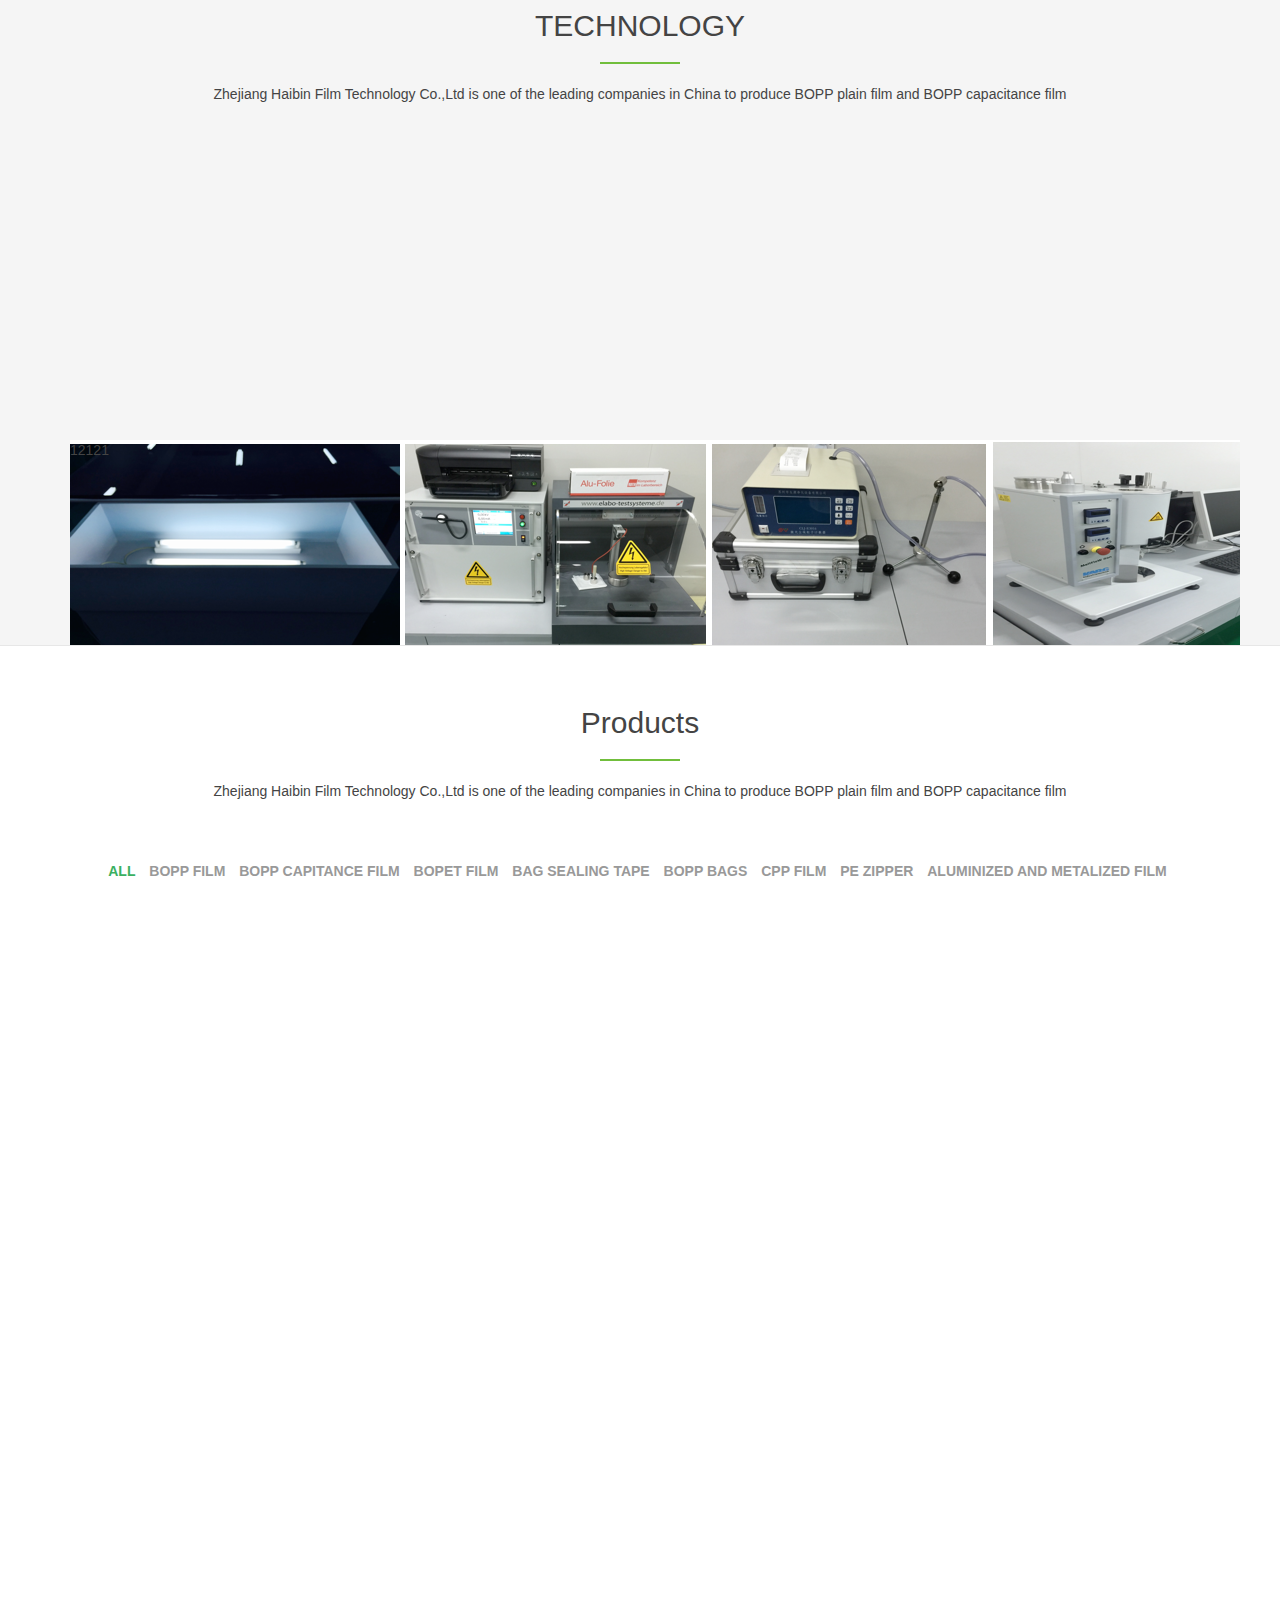
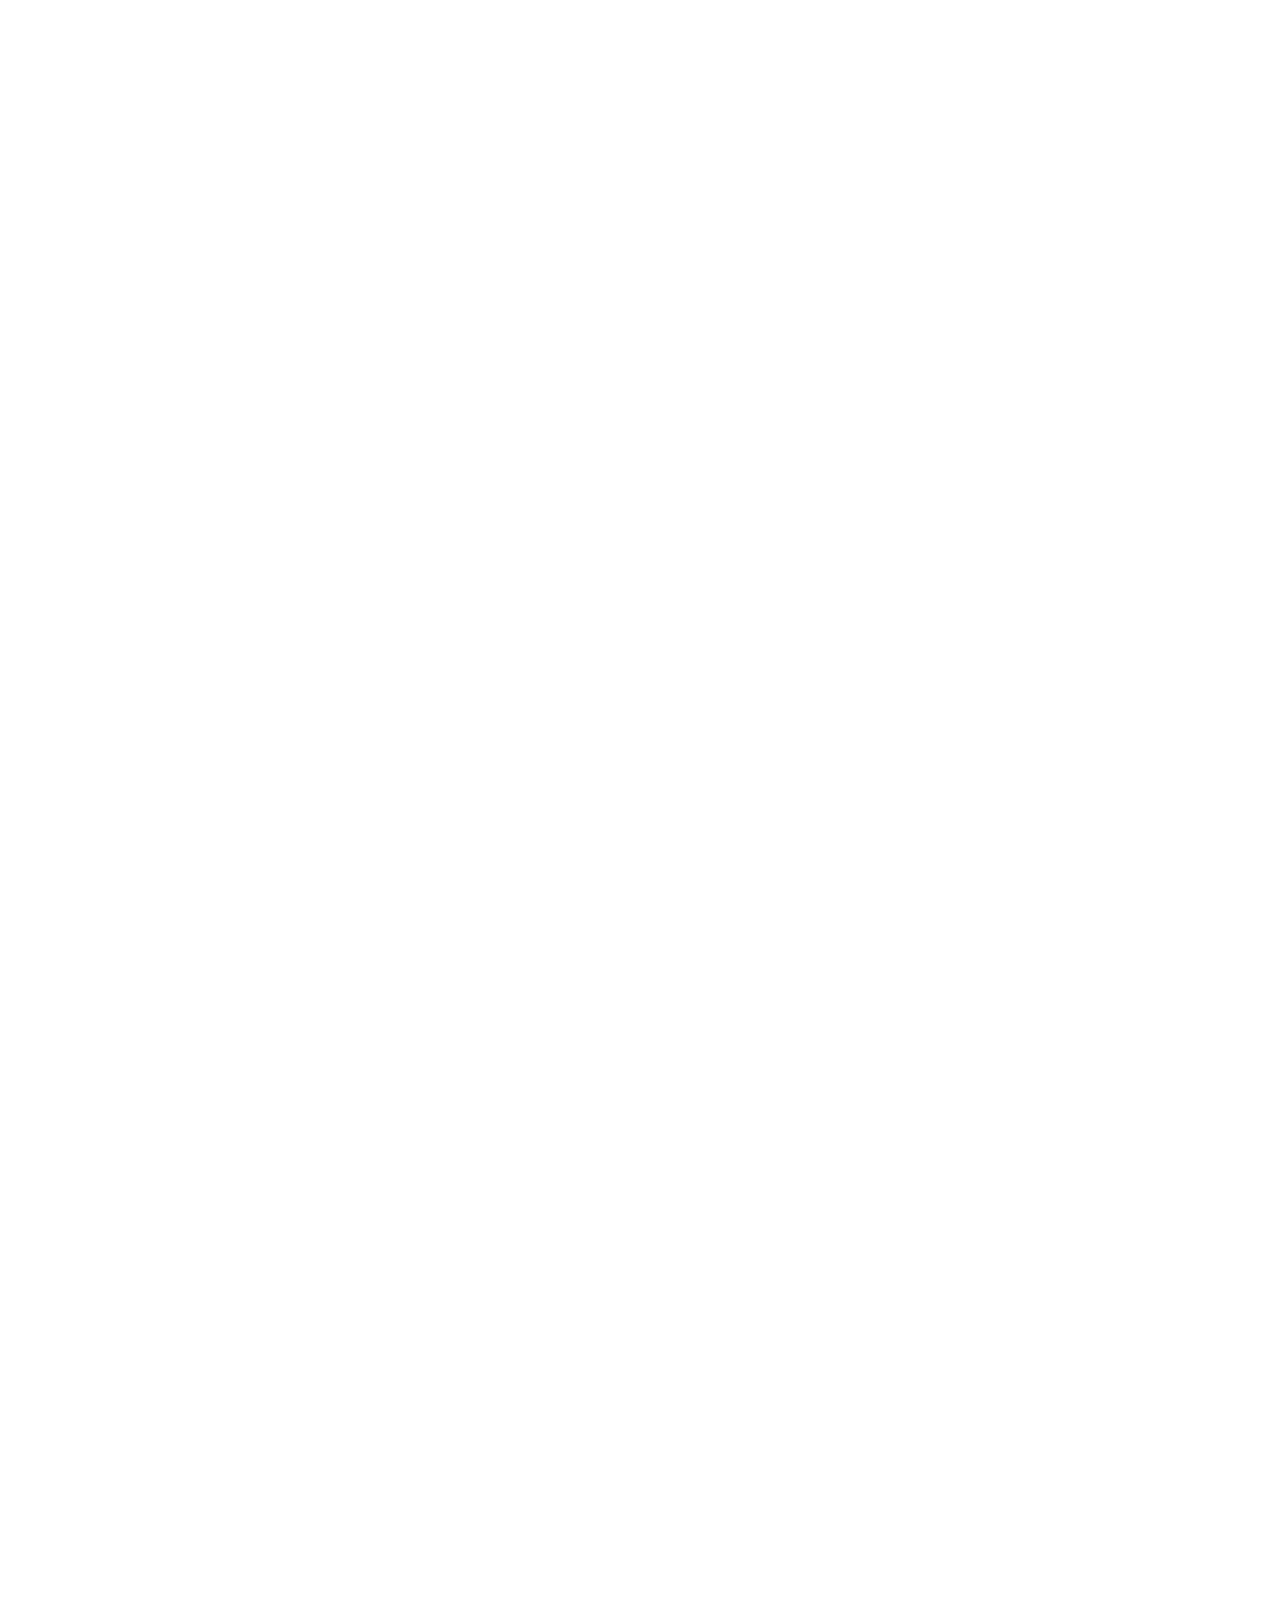
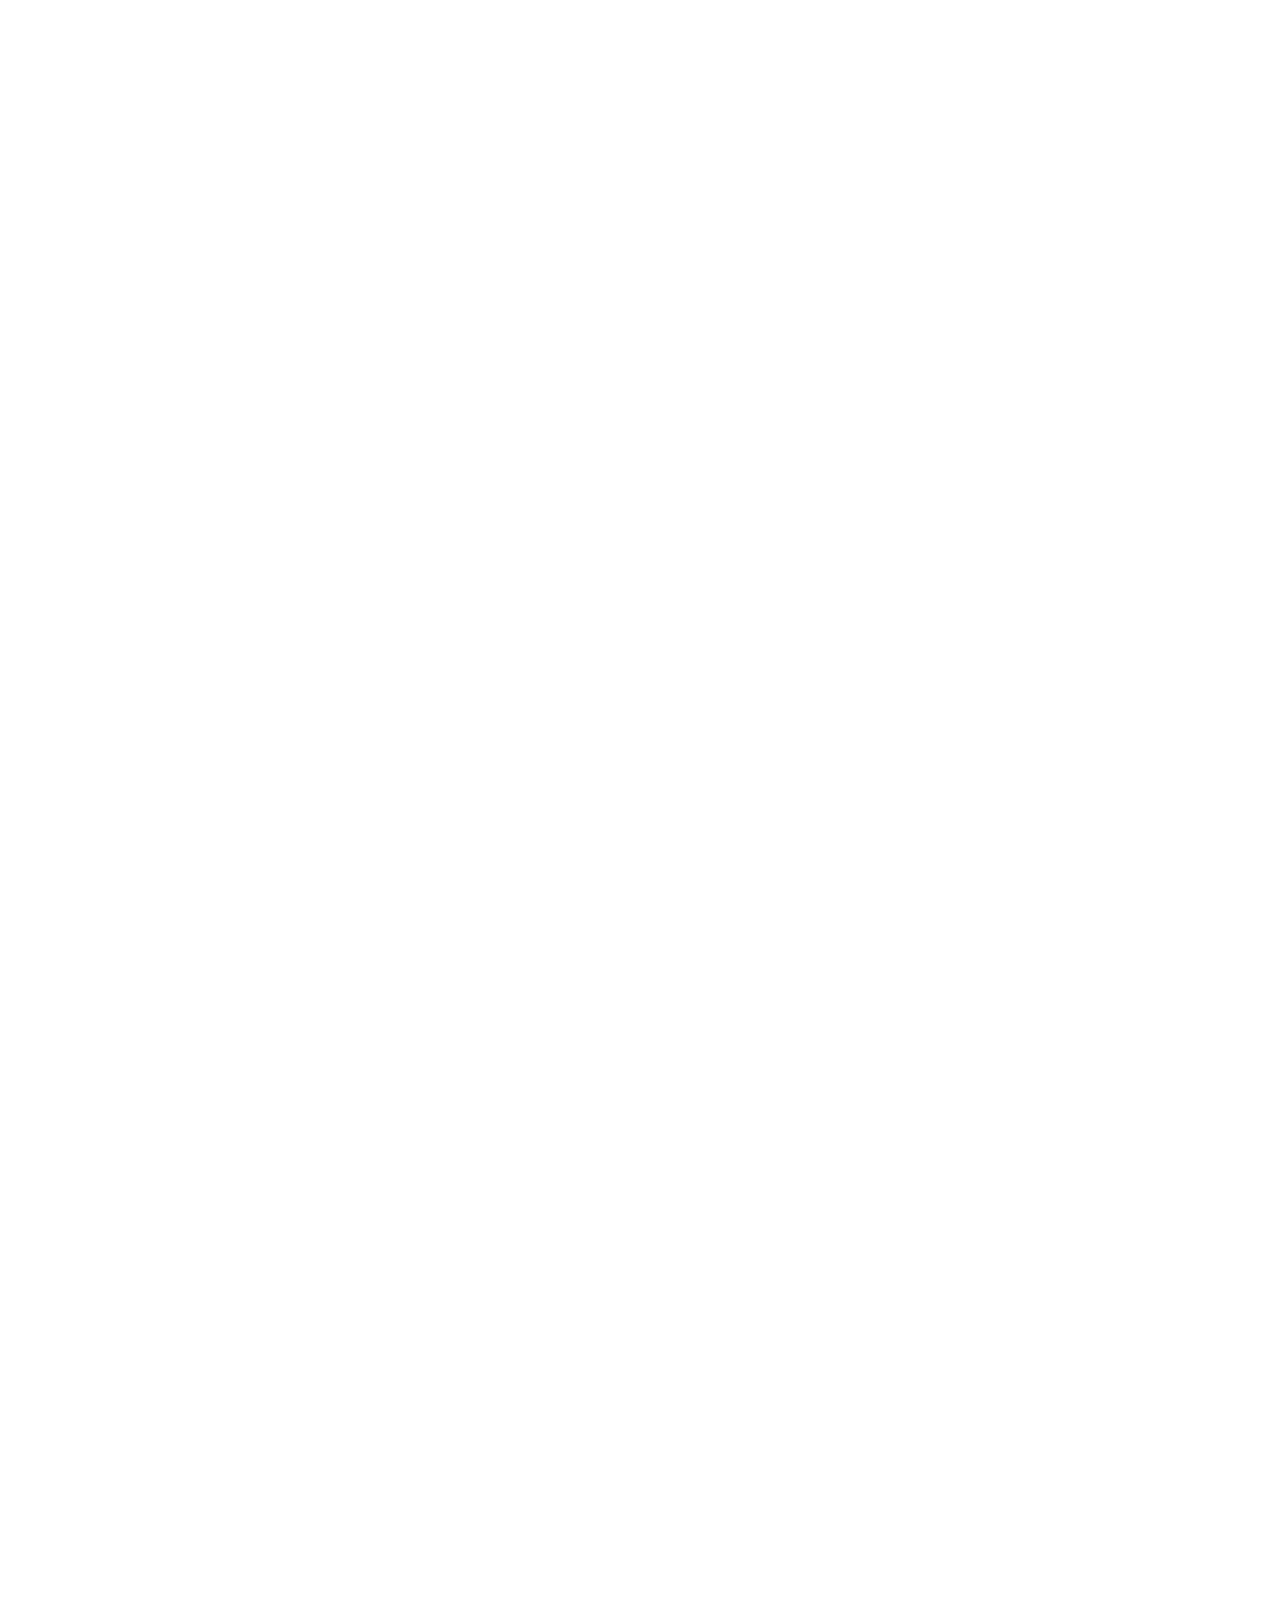
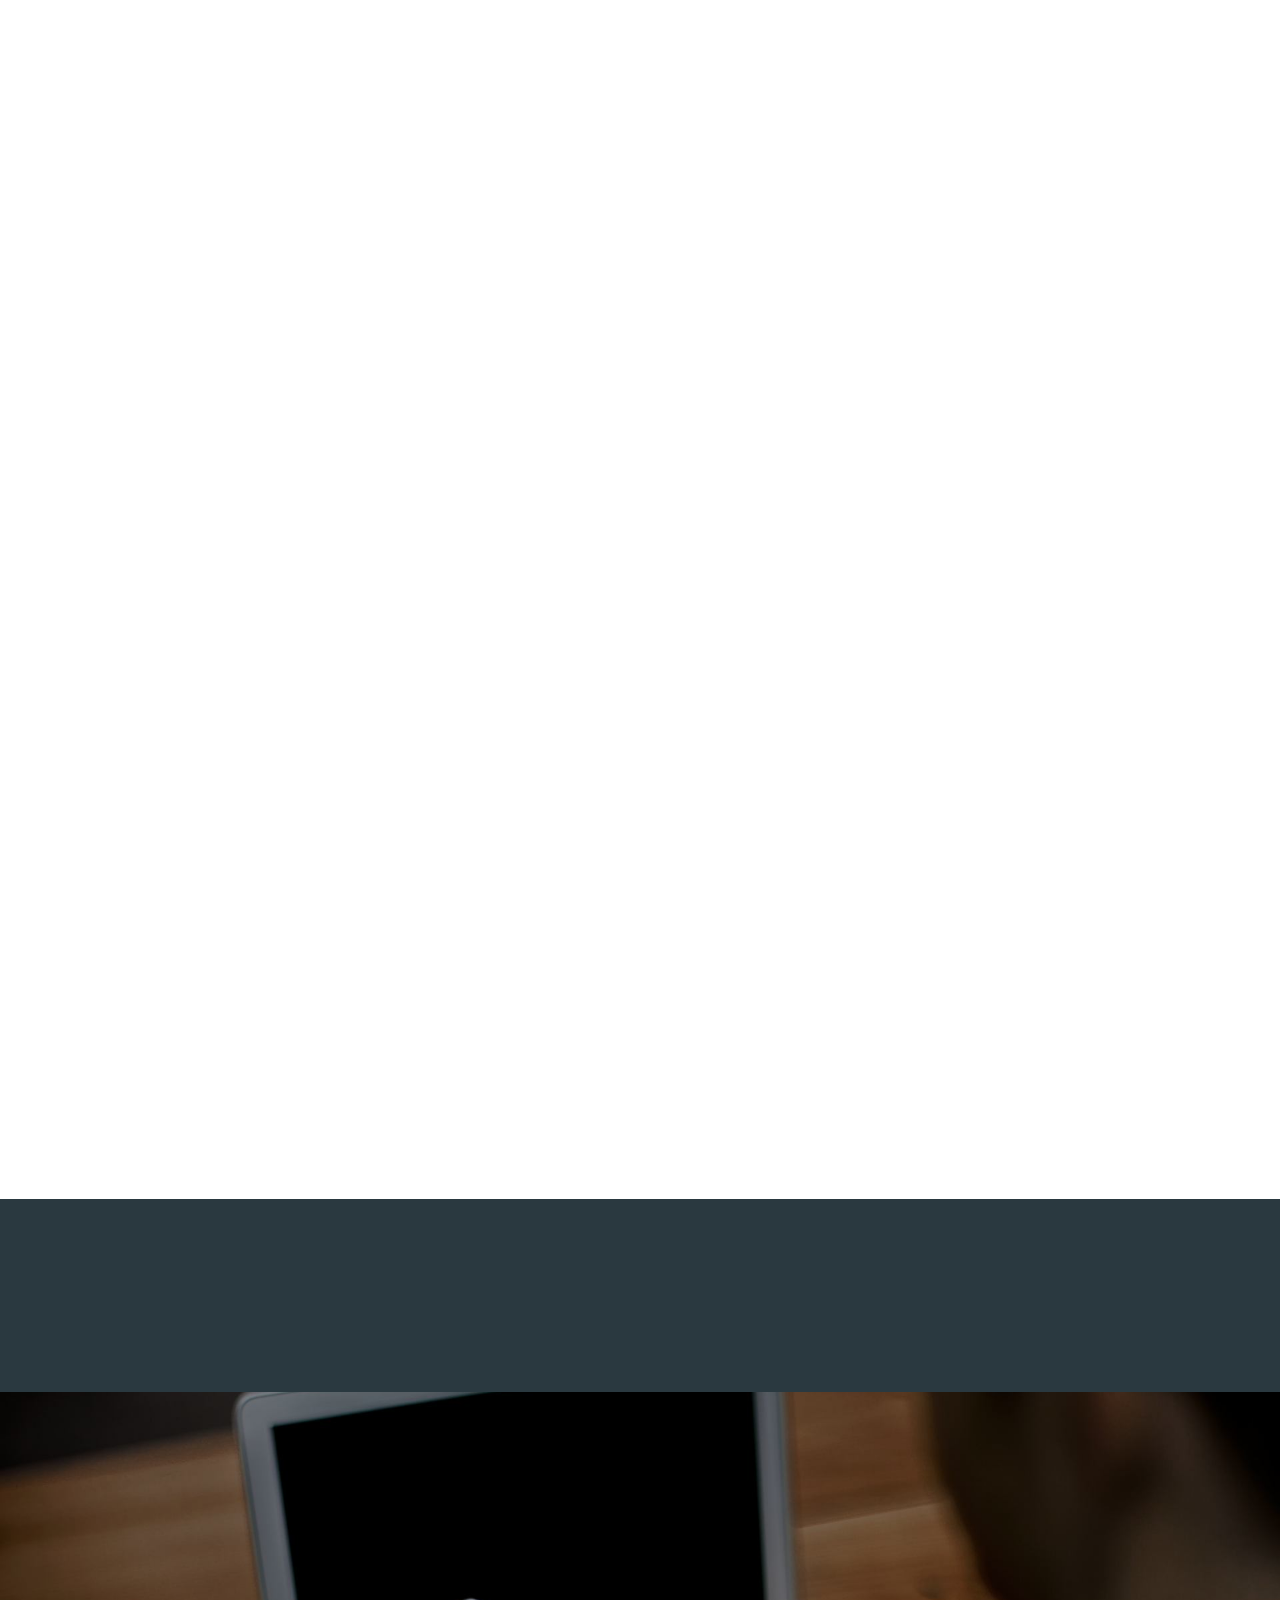
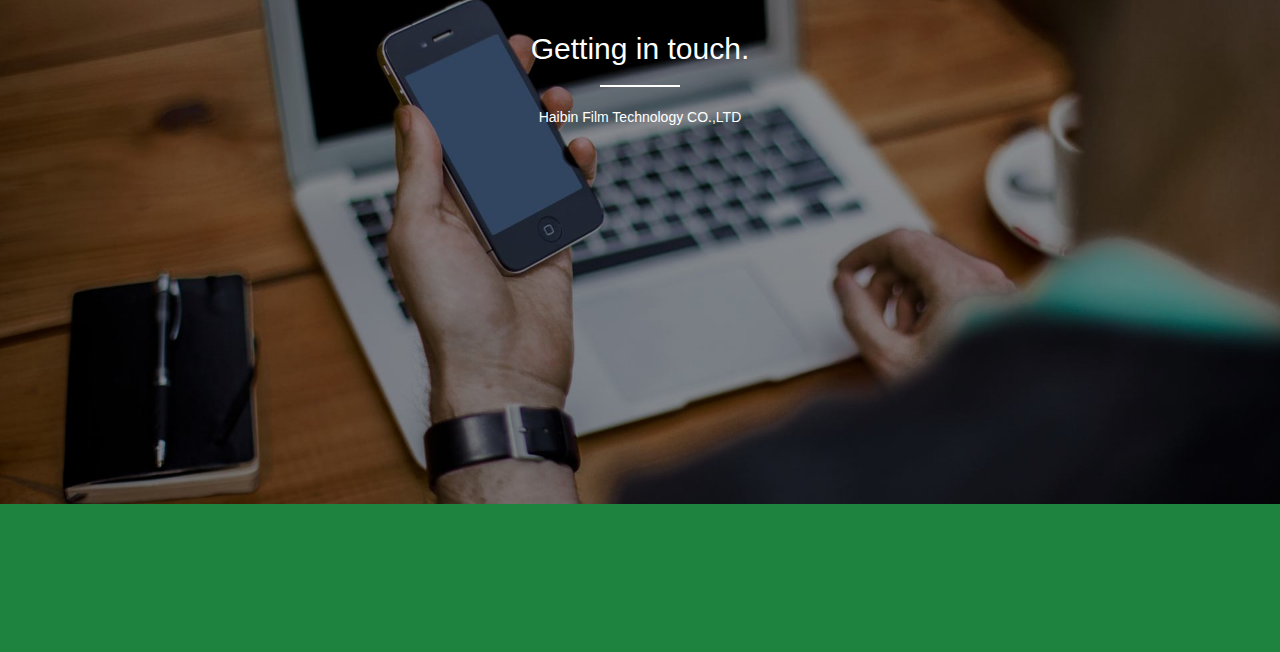
==== commit dac91389: "Update index.html" ====
--- a/index.html
+++ b/index.html
@@ -291,167 +291,167 @@
 
 
                 <li class="item c">
-                    <a href="assets/img/work/c1.JPG">
-                      <img src="assets/img/work/c1.JPG" alt="">
+                    <a href="assets/img/work/c1.jpg">
+                      <img src="assets/img/work/c1.jpg" alt="">
                     </a>
                 </li>
                                 <li class="item c">
-                    <a href="assets/img/work/c2.JPG">
-                      <img src="assets/img/work/c2.JPG" alt="">
+                    <a href="assets/img/work/c2.jpg">
+                      <img src="assets/img/work/c2.jpg" alt="">
                     </a>
                 </li>
                      <li class="item c">
-                    <a href="assets/img/work/c3.JPG">
-                      <img src="assets/img/work/c3.JPG" alt="">
+                    <a href="assets/img/work/c3.jpg">
+                      <img src="assets/img/work/c3.jpg" alt="">
                     </a>
                 </li>
                                 <li class="item c">
-                    <a href="assets/img/work/c4.JPG">
-                      <img src="assets/img/work/c4.JPG" alt="">
+                    <a href="assets/img/work/c4.jpg">
+                      <img src="assets/img/work/c4.jpg" alt="">
                     </a>
                 </li>
                      <li class="item c">
-                    <a href="assets/img/work/c5.JPG">
-                      <img src="assets/img/work/c5.JPG" alt="">
+                    <a href="assets/img/work/c5.jpg">
+                      <img src="assets/img/work/c5.jpg" alt="">
                     </a>
                 </li>
                <li class="item c">
-                    <a href="assets/img/work/c6.JPG">
-                      <img src="assets/img/work/c6.JPG" alt="">
+                    <a href="assets/img/work/c6.jpg">
+                      <img src="assets/img/work/c6.jpg" alt="">
                     </a>
                 </li>
 
                                 <li class="item c">
-                    <a href="assets/img/work/c7.JPG">
-                      <img src="assets/img/work/c7.JPG" alt="">
+                    <a href="assets/img/work/c7.jpg">
+                      <img src="assets/img/work/c7.jpg" alt="">
                     </a>
                 </li>
                      <li class="item c">
-                    <a href="assets/img/work/c8.JPG">
-                      <img src="assets/img/work/c8.JPG" alt="">
+                    <a href="assets/img/work/c8.jpg">
+                      <img src="assets/img/work/c8.jpg" alt="">
                     </a>
                 </li>
                                 <li class="item c">
-                    <a href="assets/img/work/c9.JPG">
-                      <img src="assets/img/work/c9.JPG" alt="">
+                    <a href="assets/img/work/c9.jpg">
+                      <img src="assets/img/work/c9.jpg" alt="">
                     </a>
                 </li>
                      <li class="item c">
-                    <a href="assets/img/work/c10.JPG">
-                      <img src="assets/img/work/c10.JPG" alt="">
+                    <a href="assets/img/work/c10.jpg">
+                      <img src="assets/img/work/c10.jpg" alt="">
                     </a>
                 </li>
                <li class="item c">
-                    <a href="assets/img/work/c11.JPG">
-                      <img src="assets/img/work/c11.JPG" alt="">
+                    <a href="assets/img/work/c11.jpg">
+                      <img src="assets/img/work/c11.jpg" alt="">
                     </a>
                 </li>
 
 
 
                 <li class="item d">
-                    <a href="assets/img/work/d1.JPG">
-                      <img src="assets/img/work/d1.JPG" alt="">
+                    <a href="assets/img/work/d1.jpg">
+                      <img src="assets/img/work/d1.jpg" alt="">
                     </a>
                 </li>
                                 <li class="item d">
-                    <a href="assets/img/work/d2.JPG">
-                      <img src="assets/img/work/d2.JPG" alt="">
+                    <a href="assets/img/work/d2.jpg">
+                      <img src="assets/img/work/d2.jpg" alt="">
                     </a>
                 </li>
                      <li class="item d">
-                    <a href="assets/img/work/d3.JPG">
-                      <img src="assets/img/work/d3.JPG" alt="">
+                    <a href="assets/img/work/d3.jpg">
+                      <img src="assets/img/work/d3.jpg" alt="">
                     </a>
                 </li>
                                 <li class="item d">
-                    <a href="assets/img/work/d4.JPG">
-                      <img src="assets/img/work/d4.JPG" alt="">
+                    <a href="assets/img/work/d4.jpg">
+                      <img src="assets/img/work/d4.jpg" alt="">
                     </a>
                 </li>
                      <li class="item d">
-                    <a href="assets/img/work/d5.JPG">
-                      <img src="assets/img/work/d5.JPG" alt="">
+                    <a href="assets/img/work/d5.jpg">
+                      <img src="assets/img/work/d5.jpg" alt="">
                     </a>
                 </li>
                <li class="item d">
-                    <a href="assets/img/work/d6.JPG">
-                      <img src="assets/img/work/d6.JPG" alt="">
+                    <a href="assets/img/work/d6.jpg">
+                      <img src="assets/img/work/d6.jpg" alt="">
                     </a>
                 </li>
 
                                 <li class="item d">
-                    <a href="assets/img/work/d7.JPG">
-                      <img src="assets/img/work/d7.JPG" alt="">
+                    <a href="assets/img/work/d7.jpg">
+                      <img src="assets/img/work/d7.jpg" alt="">
                     </a>
                 </li>
                      <li class="item d">
-                    <a href="assets/img/work/d8.JPG">
-                      <img src="assets/img/work/d8.JPG" alt="">
+                    <a href="assets/img/work/d8.jpg">
+                      <img src="assets/img/work/d8.jpg" alt="">
                     </a>
                 </li>
                                 <li class="item d">
-                    <a href="assets/img/work/d9.JPG">
-                      <img src="assets/img/work/d9.JPG" alt="">
+                    <a href="assets/img/work/d9.jpg">
+                      <img src="assets/img/work/d9.jpg" alt="">
                     </a>
                 </li>
                      <li class="item c">
-                    <a href="assets/img/work/d10.JPG">
-                      <img src="assets/img/work/d10.JPG" alt="">
+                    <a href="assets/img/work/d10.jpg">
+                      <img src="assets/img/work/d10.jpg" alt="">
                     </a>
                 </li>
 
 
 
                 <li class="item e">
-                    <a href="assets/img/work/e1.JPG">
-                      <img src="assets/img/work/e1.JPG" alt="">
+                    <a href="assets/img/work/e1.jpg">
+                      <img src="assets/img/work/e1.jpg" alt="">
                     </a>
                 </li>
                                 <li class="item e">
-                    <a href="assets/img/work/e2.JPG">
-                      <img src="assets/img/work/e2.JPG" alt="">
+                    <a href="assets/img/work/e2.jpg">
+                      <img src="assets/img/work/e2.jpg" alt="">
                     </a>
                 </li>
                      <li class="item e">
-                    <a href="assets/img/work/d3.JPG">
-                      <img src="assets/img/work/e3.JPG" alt="">
+                    <a href="assets/img/work/d3.jpg">
+                      <img src="assets/img/work/e3.jpg" alt="">
                     </a>
                 </li>
                                 <li class="item e">
-                    <a href="assets/img/work/e4.JPG">
-                      <img src="assets/img/work/e4.JPG" alt="">
+                    <a href="assets/img/work/e4.jpg">
+                      <img src="assets/img/work/e4.jpg" alt="">
                     </a>
                 </li>
                      <li class="item e">
-                    <a href="assets/img/work/e5.JPG">
-                      <img src="assets/img/work/e5.JPG" alt="">
+                    <a href="assets/img/work/e5.jpg">
+                      <img src="assets/img/work/e5.jpg" alt="">
                     </a>
                 </li>
                <li class="item e">
-                    <a href="assets/img/work/e6.JPG">
-                      <img src="assets/img/work/e6.JPG" alt="">
+                    <a href="assets/img/work/e6.jpg">
+                      <img src="assets/img/work/e6.jpg" alt="">
                     </a>
                 </li>
 
                                 <li class="item e">
-                    <a href="assets/img/work/e7.JPG">
-                      <img src="assets/img/work/e7.JPG" alt="">
+                    <a href="assets/img/work/e7.jpg">
+                      <img src="assets/img/work/e7.jpg" alt="">
                     </a>
                 </li>
                      <li class="item e">
-                    <a href="assets/img/work/e8.JPG">
-                      <img src="assets/img/work/e8.JPG" alt="">
+                    <a href="assets/img/work/e8.jpg">
+                      <img src="assets/img/work/e8.jpg" alt="">
                     </a>
                 </li>
                                 <li class="item e">
-                    <a href="assets/img/work/e9.JPG">
-                      <img src="assets/img/work/e9.JPG" alt="">
+                    <a href="assets/img/work/e9.jpg">
+                      <img src="assets/img/work/e9.jpg" alt="">
                     </a>
                 </li>
                      <li class="item e">
-                    <a href="assets/img/work/e10.JPG">
-                      <img src="assets/img/work/e10.JPG" alt="">
+                    <a href="assets/img/work/e10.jpg">
+                      <img src="assets/img/work/e10.jpg" alt="">
                     </a>
                 </li>
 
@@ -459,126 +459,126 @@
 
 
                 <li class="item f">
-                    <a href="assets/img/work/f1.JPG">
-                      <img src="assets/img/work/f1.JPG" alt="">
+                    <a href="assets/img/work/f1.jpg">
+                      <img src="assets/img/work/f1.jpg" alt="">
                     </a>
                 </li>
                                 <li class="item f">
-                    <a href="assets/img/work/f2.JPG">
-                      <img src="assets/img/work/f2.JPG" alt="">
+                    <a href="assets/img/work/f2.jpg">
+                      <img src="assets/img/work/f2.jpg" alt="">
                     </a>
                 </li>
                      <li class="item f">
-                    <a href="assets/img/work/f3.JPG">
-                      <img src="assets/img/work/f3.JPG" alt="">
+                    <a href="assets/img/work/f3.jpg">
+                      <img src="assets/img/work/f3.jpg" alt="">
                     </a>
                 </li>
                                 <li class="item f">
-                    <a href="assets/img/work/f4.JPG">
-                      <img src="assets/img/work/f4.JPG" alt="">
+                    <a href="assets/img/work/f4.jpg">
+                      <img src="assets/img/work/f4.jpg" alt="">
                     </a>
                 </li>
                      <li class="item f">
-                    <a href="assets/img/work/f5.JPG">
-                      <img src="assets/img/work/f5.JPG" alt="">
+                    <a href="assets/img/work/f5.jpg">
+                      <img src="assets/img/work/f5.jpg" alt="">
                     </a>
                 </li>
                <li class="item f">
-                    <a href="assets/img/work/f6.JPG">
-                      <img src="assets/img/work/f6.JPG" alt="">
+                    <a href="assets/img/work/f6.jpg">
+                      <img src="assets/img/work/f6.jpg" alt="">
                     </a>
                 </li>
 
                                 <li class="item f">
-                    <a href="assets/img/work/f7.JPG">
-                      <img src="assets/img/work/f7.JPG" alt="">
+                    <a href="assets/img/work/f7.jpg">
+                      <img src="assets/img/work/f7.jpg" alt="">
                     </a>
                 </li>
                      <li class="item f">
-                    <a href="assets/img/work/f8.JPG">
-                      <img src="assets/img/work/f8.JPG" alt="">
+                    <a href="assets/img/work/f8.jpg">
+                      <img src="assets/img/work/f8.jpg" alt="">
                     </a>
                 </li>
                                 <li class="item f">
-                    <a href="assets/img/work/f9.JPG">
-                      <img src="assets/img/work/f9.JPG" alt="">
+                    <a href="assets/img/work/f9.jpg">
+                      <img src="assets/img/work/f9.jpg" alt="">
                     </a>
                 </li>
                      <li class="item f">
-                    <a href="assets/img/work/f10.JPG">
-                      <img src="assets/img/work/f10.JPG" alt="">
+                    <a href="assets/img/work/f10.jpg">
+                      <img src="assets/img/work/f10.jpg" alt="">
                     </a>
                 </li>
 
 
 
                 <li class="item g">
-                    <a href="assets/img/work/g1.JPG">
-                      <img src="assets/img/work/g1.JPG" alt="">
+                    <a href="assets/img/work/g1.jpg">
+                      <img src="assets/img/work/g1.jpg" alt="">
                     </a>
                 </li>
                                 <li class="item g">
-                    <a href="assets/img/work/g2.JPG">
-                      <img src="assets/img/work/g2.JPG" alt="">
+                    <a href="assets/img/work/g2.jpg">
+                      <img src="assets/img/work/g2.jpg" alt="">
                     </a>
                 </li>
                      <li class="item g">
-                    <a href="assets/img/work/g3.JPG">
-                      <img src="assets/img/work/g3.JPG" alt="">
+                    <a href="assets/img/work/g3.jpg">
+                      <img src="assets/img/work/g3.jpg" alt="">
                     </a>
                 </li>
                                 <li class="item g">
-                    <a href="assets/img/work/g4.JPG">
-                      <img src="assets/img/work/g4.JPG" alt="">
+                    <a href="assets/img/work/g4.jpg">
+                      <img src="assets/img/work/g4.jpg" alt="">
                     </a>
                 </li>
                      <li class="item g">
-                    <a href="assets/img/work/g5.JPG">
-                      <img src="assets/img/work/g5.JPG" alt="">
+                    <a href="assets/img/work/g5.jpg">
+                      <img src="assets/img/work/g5.jpg" alt="">
                     </a>
                 </li>
 
 
 
                 <li class="item h">
-                    <a href="assets/img/work/h1.JPG">
-                      <img src="assets/img/work/h1.JPG" alt="">
+                    <a href="assets/img/work/h1.jpg">
+                      <img src="assets/img/work/h1.jpg" alt="">
                     </a>
                 </li>
                                 <li class="item h">
-                    <a href="assets/img/work/h2.JPG">
-                      <img src="assets/img/work/h2.JPG" alt="">
+                    <a href="assets/img/work/h2.jpg">
+                      <img src="assets/img/work/h2.jpg" alt="">
                     </a>
                 </li>
                      <li class="item h">
-                    <a href="assets/img/work/h3.JPG">
-                      <img src="assets/img/work/h3.JPG" alt="">
+                    <a href="assets/img/work/h3.jpg">
+                      <img src="assets/img/work/h3.jpg" alt="">
                     </a>
                 </li>
                                 <li class="item h">
-                    <a href="assets/img/work/h4.JPG">
-                      <img src="assets/img/work/h4.JPG" alt="">
+                    <a href="assets/img/work/h4.jpg">
+                      <img src="assets/img/work/h4.jpg" alt="">
                     </a>
                 </li>
                      <li class="item h">
-                    <a href="assets/img/work/h5.JPG">
-                      <img src="assets/img/work/h5.JPG" alt="">
+                    <a href="assets/img/work/h5.jpg">
+                      <img src="assets/img/work/h5.jpg" alt="">
                     </a>
                 </li>
                <li class="item h">
-                    <a href="assets/img/work/h6.JPG">
-                      <img src="assets/img/work/h6.JPG" alt="">
+                    <a href="assets/img/work/h6.jpg">
+                      <img src="assets/img/work/h6.jpg" alt="">
                     </a>
                 </li>
 
                                 <li class="item h">
-                    <a href="assets/img/work/h7.JPG">
-                      <img src="assets/img/work/h7.JPG" alt="">
+                    <a href="assets/img/work/h7.jpg">
+                      <img src="assets/img/work/h7.jpg" alt="">
                     </a>
                 </li>
                      <li class="item h">
-                    <a href="assets/img/work/h8.JPG">
-                      <img src="assets/img/work/h8.JPG" alt="">
+                    <a href="assets/img/work/h8.jpg">
+                      <img src="assets/img/work/h8.jpg" alt="">
                     </a>
                 </li>
 
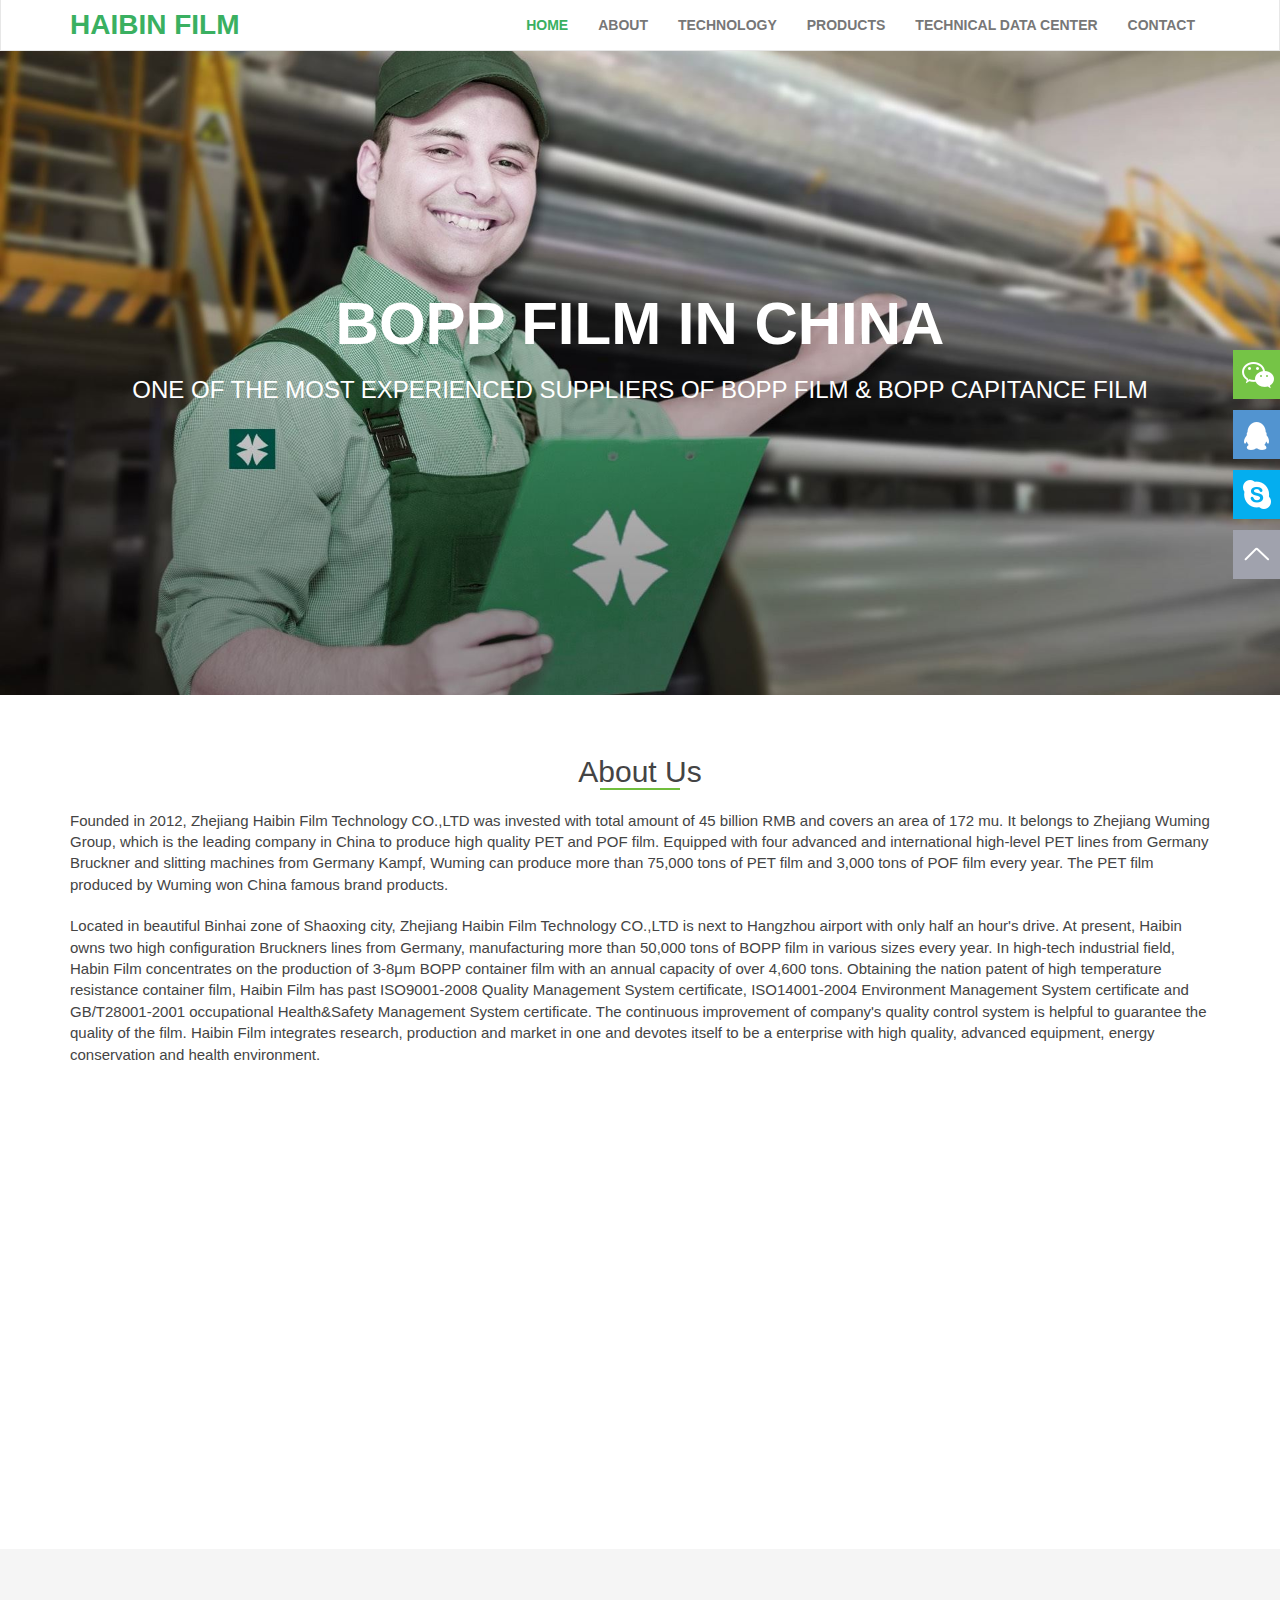
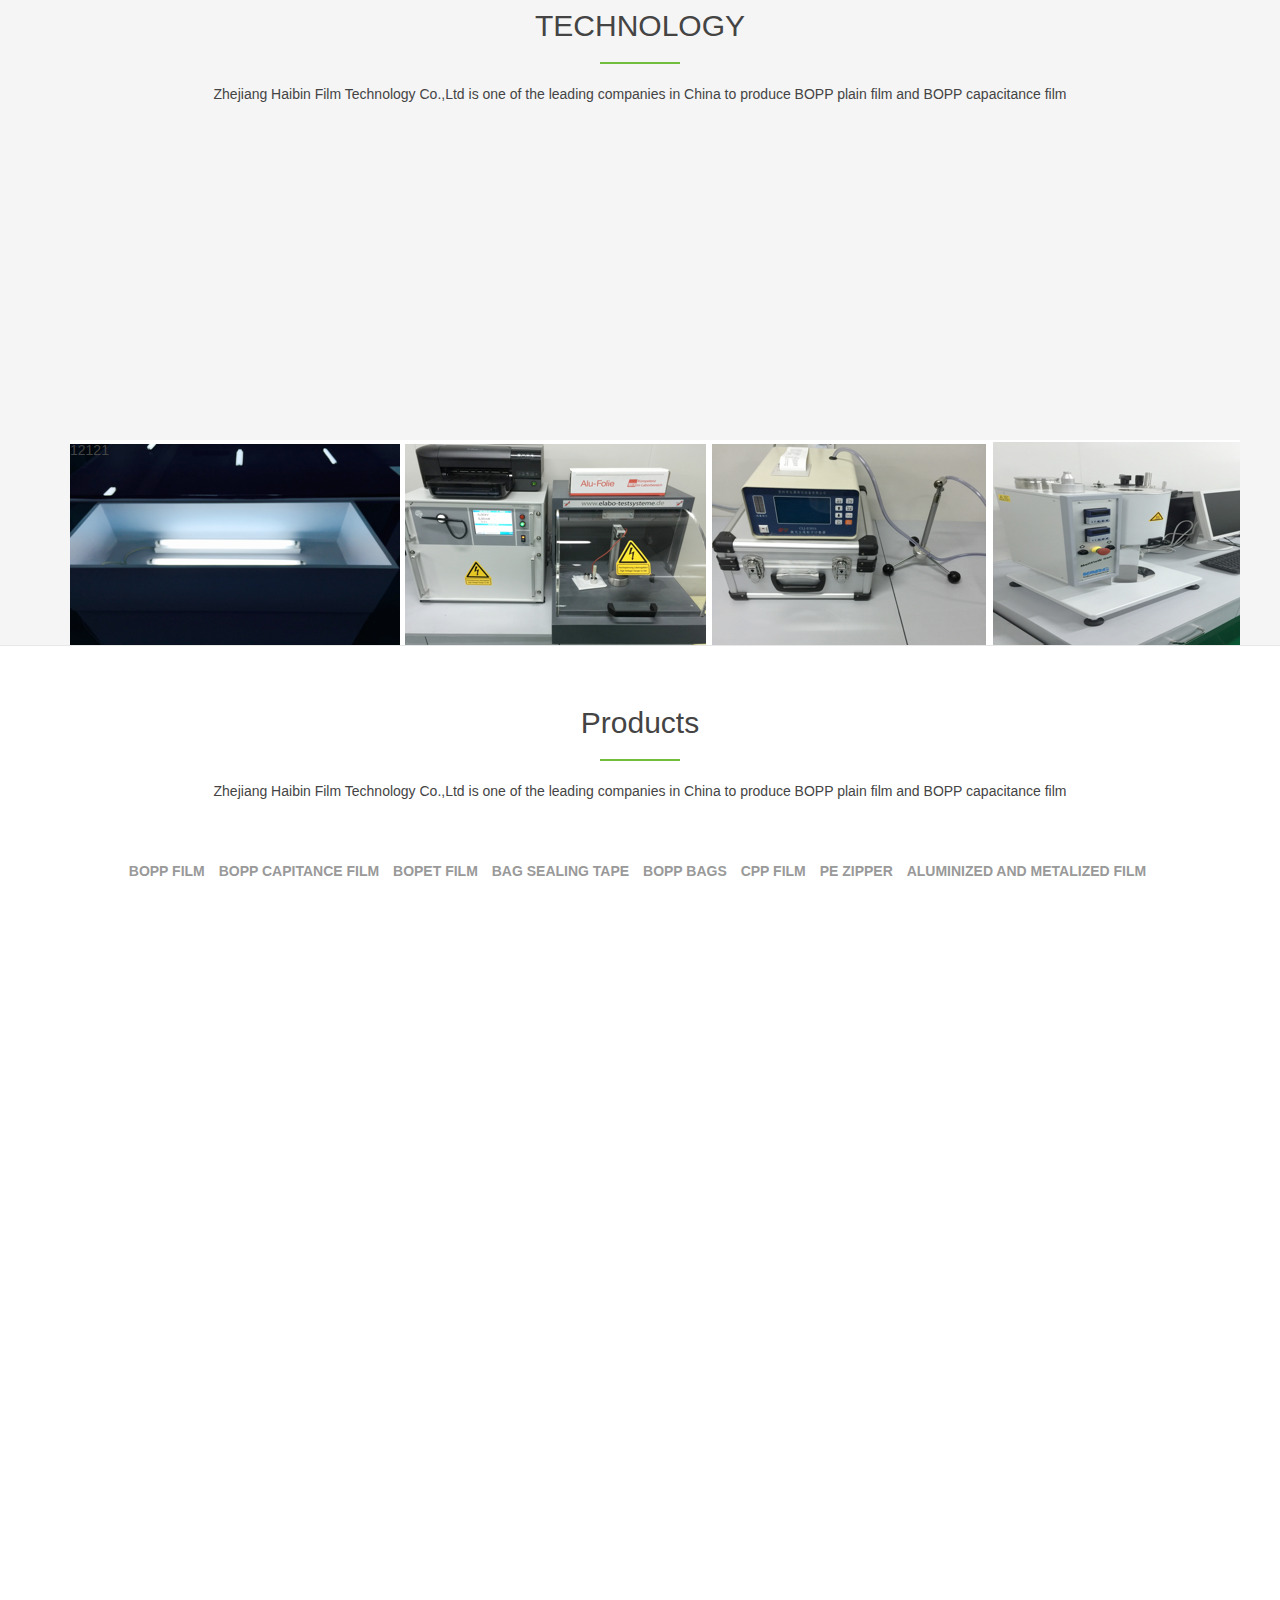
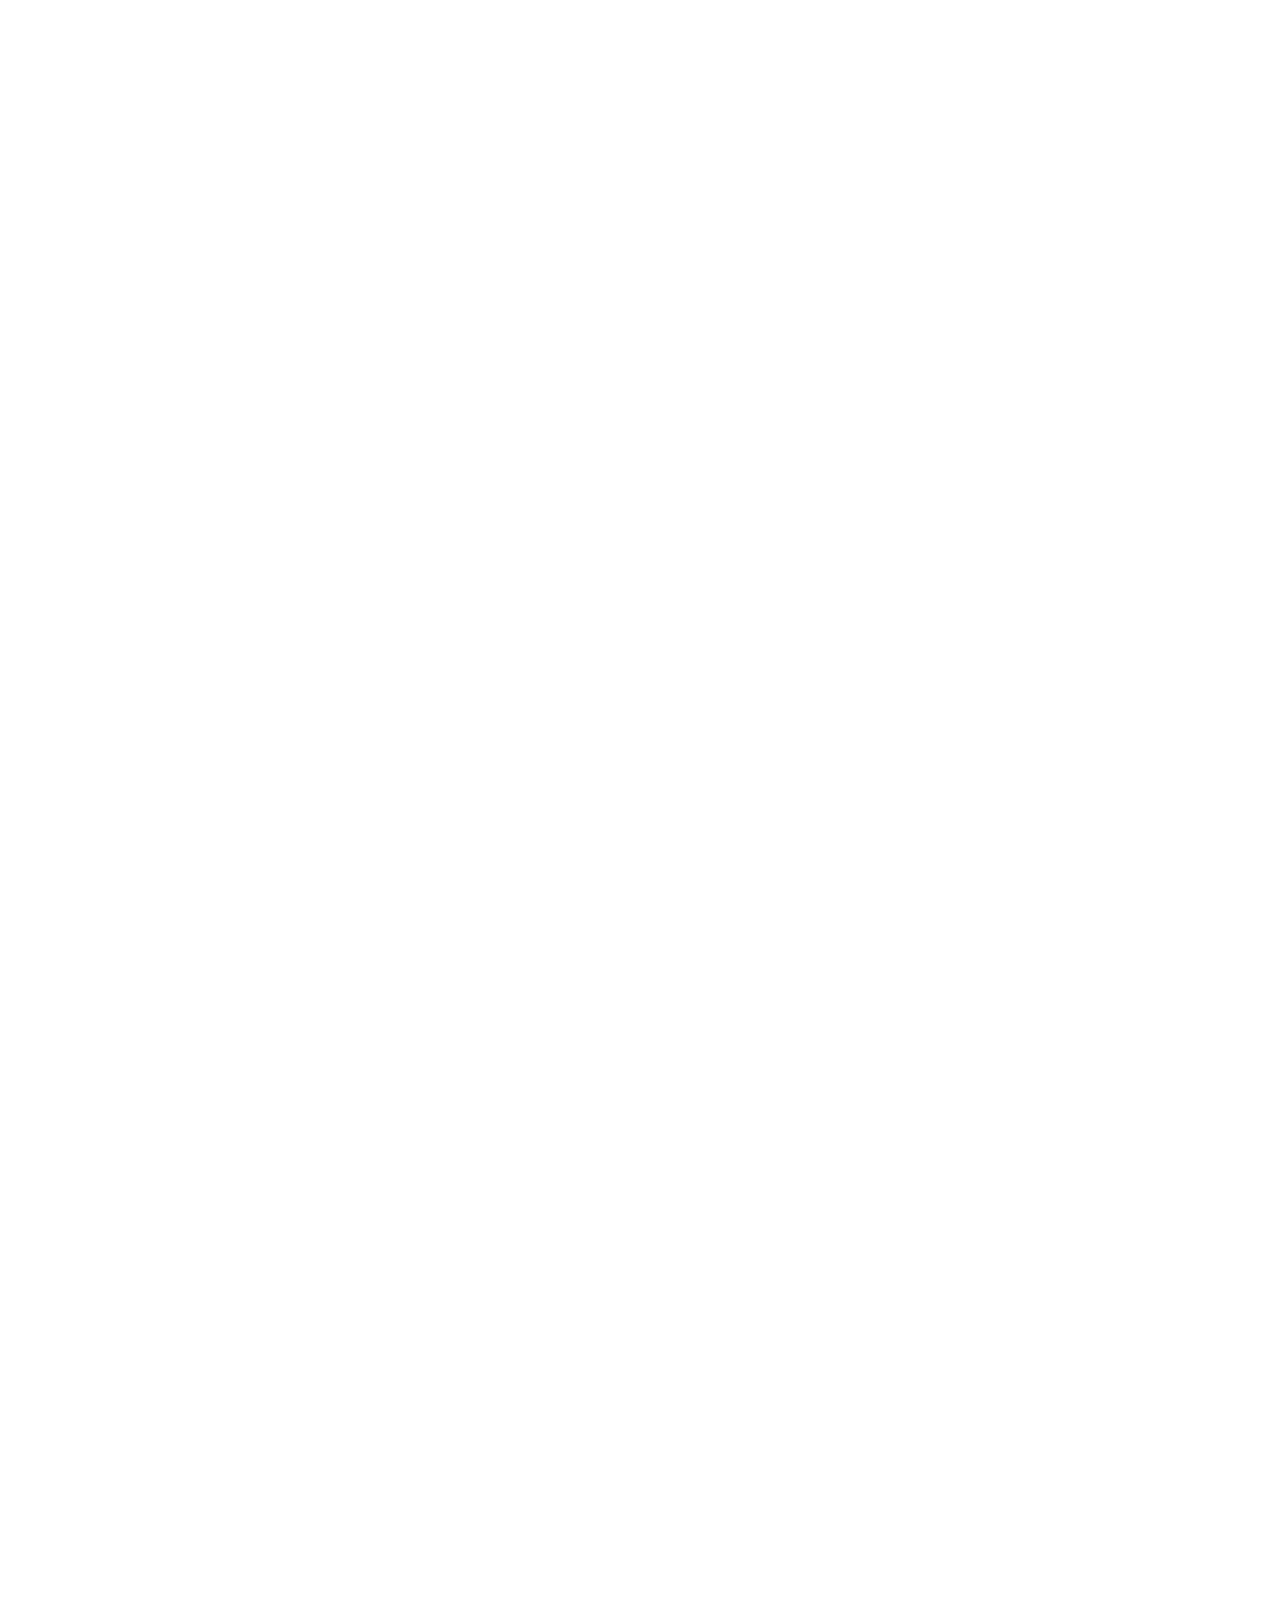
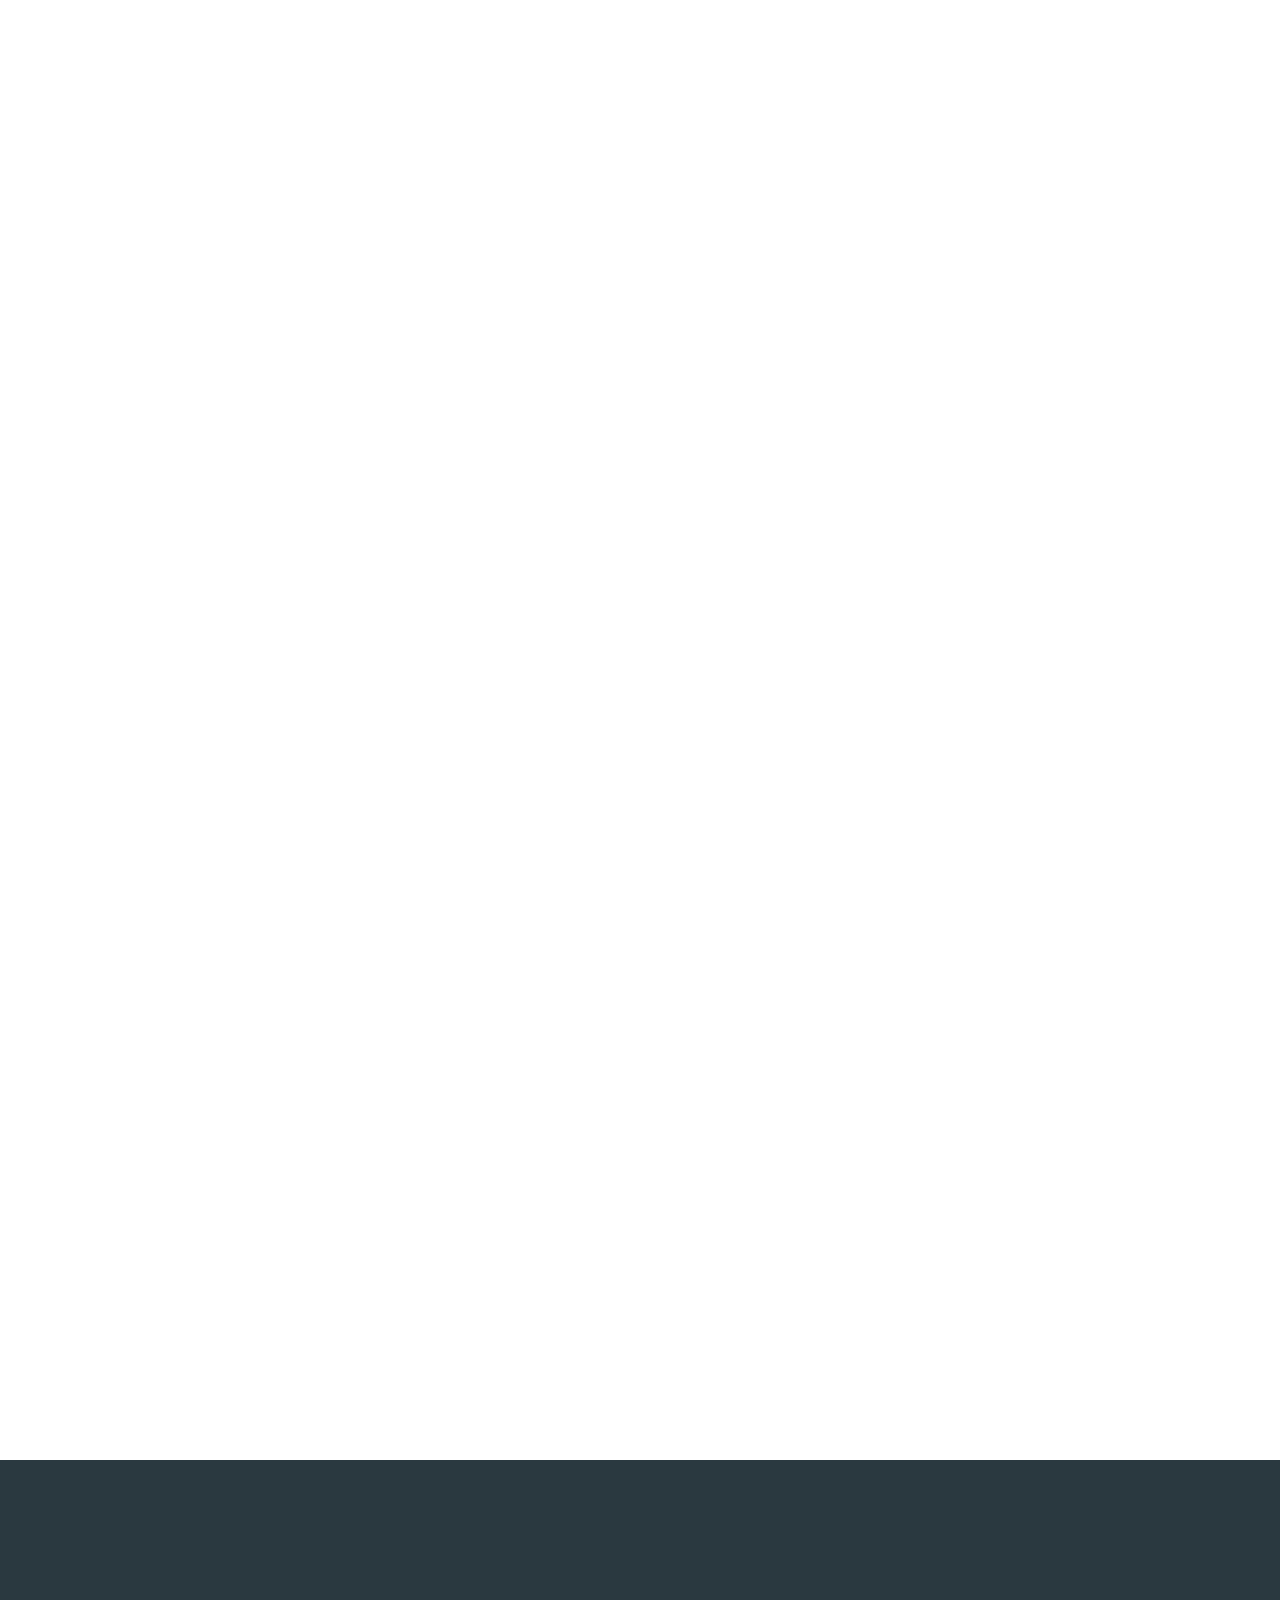
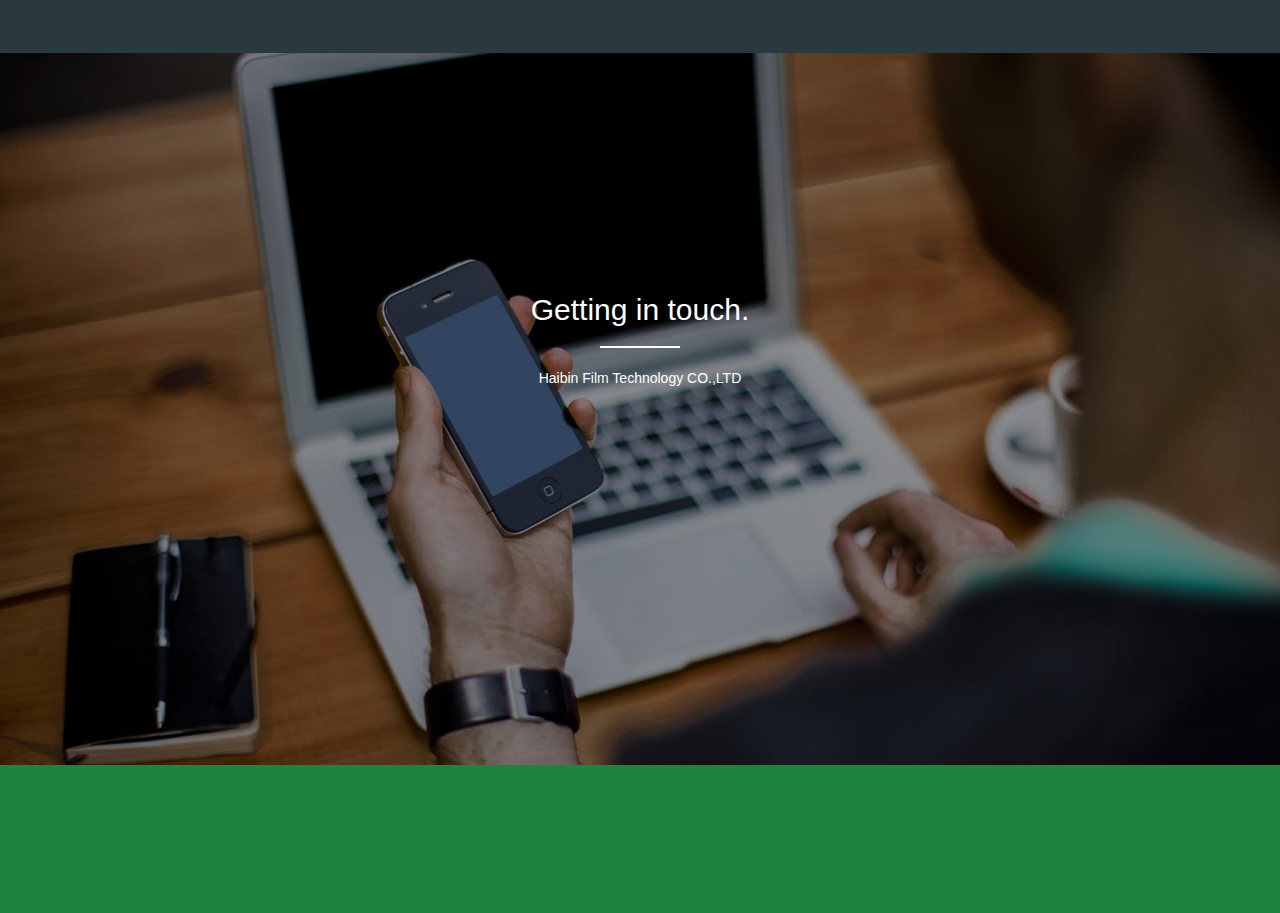
==== commit 30f48748: "Update index.html" ====
--- a/index.html
+++ b/index.html
@@ -189,9 +189,7 @@
             <div class="col-md-12">
               <div id="portfolio">
                 <ul class="filters list-inline">
-                  <li>
-                    <a class="active" data-filter="*" href="#">All</a>
-                  </li>
+              
                   <li>
                     <a data-filter=".a" href="#">BOPP FILM</a>
                   </li>
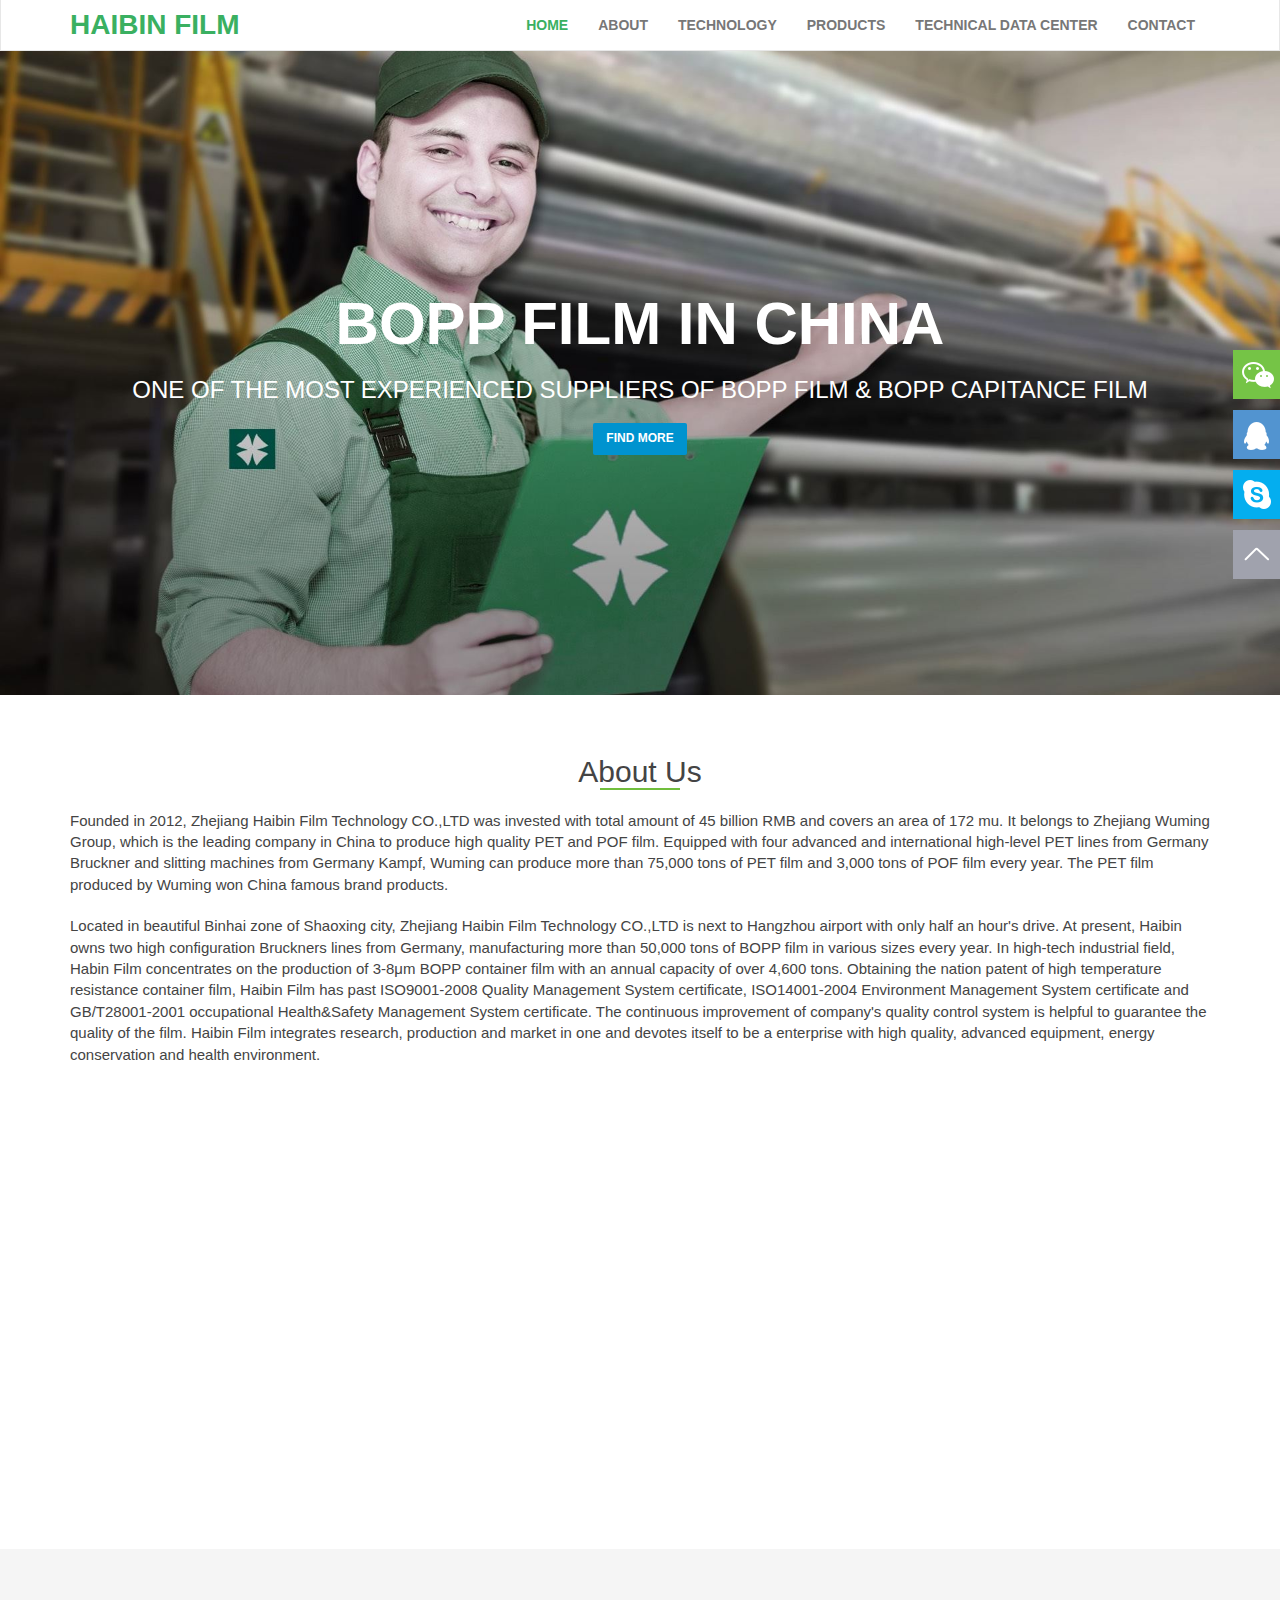
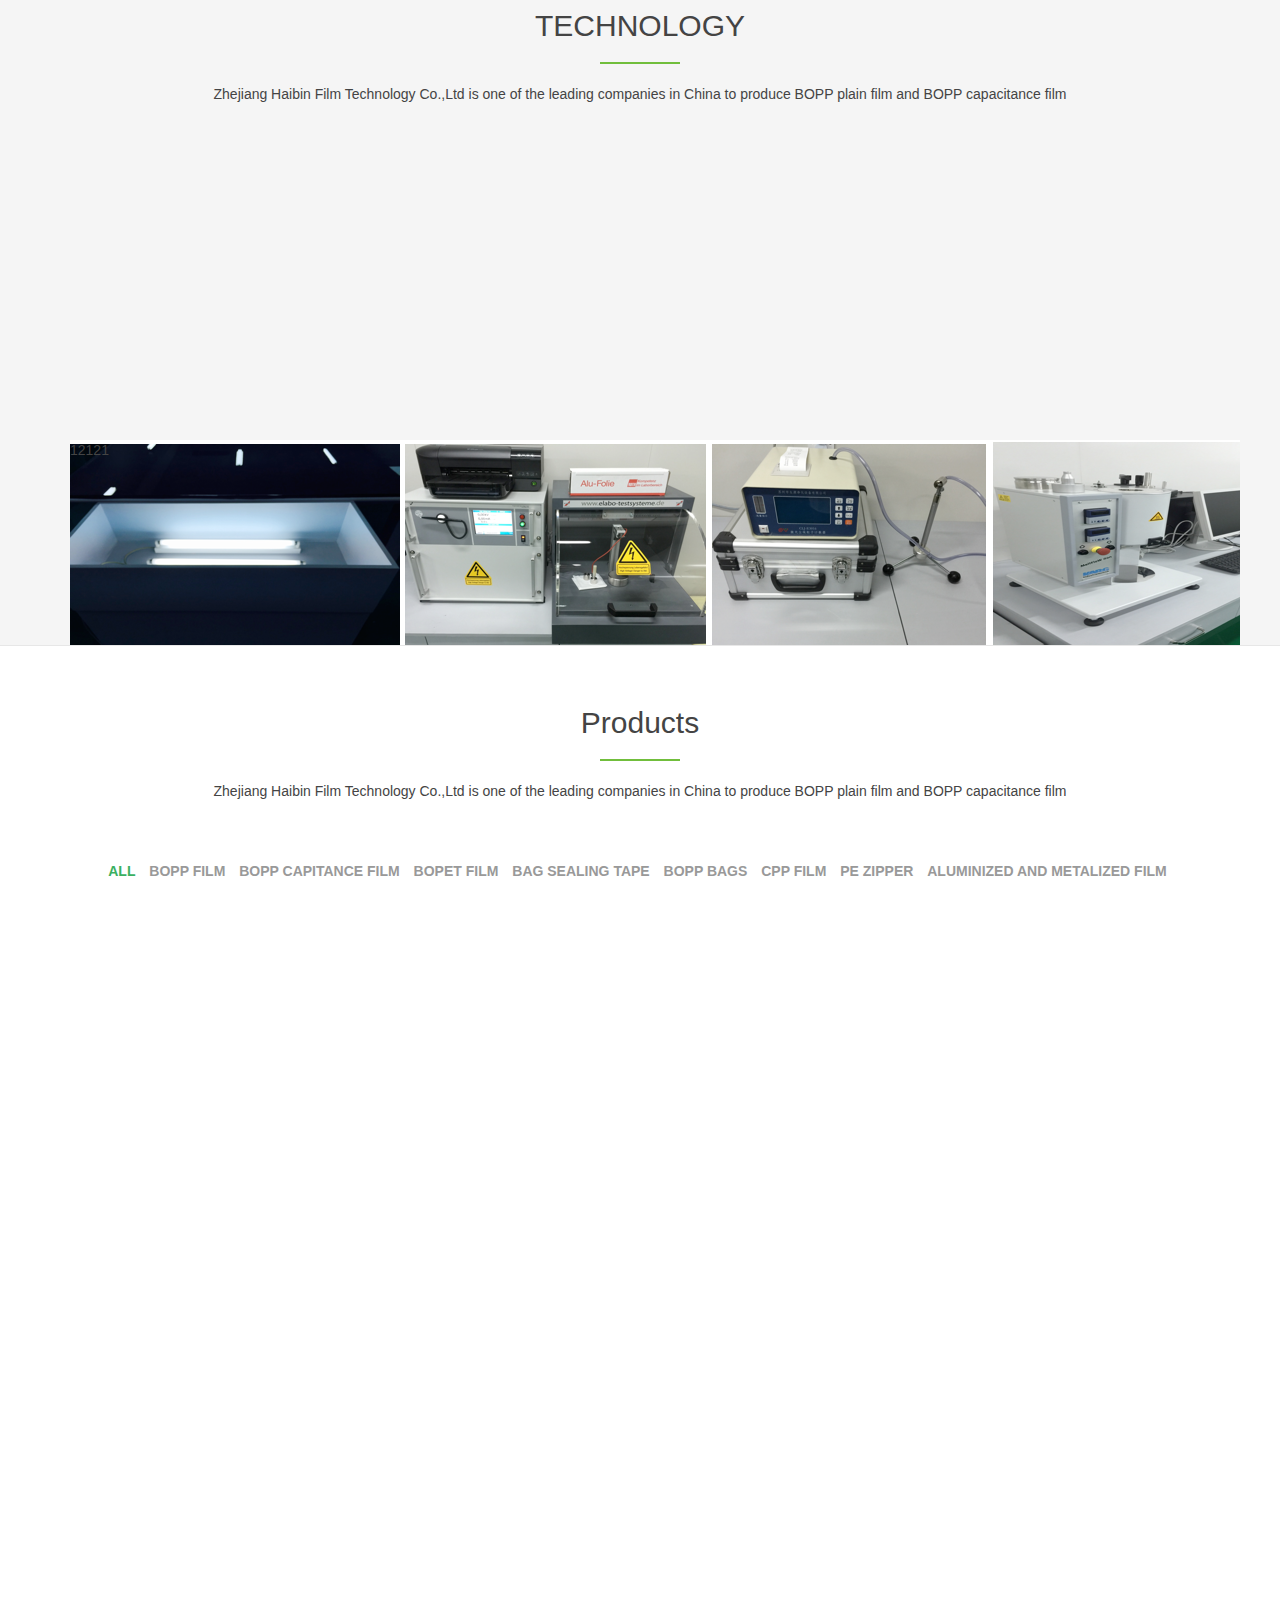
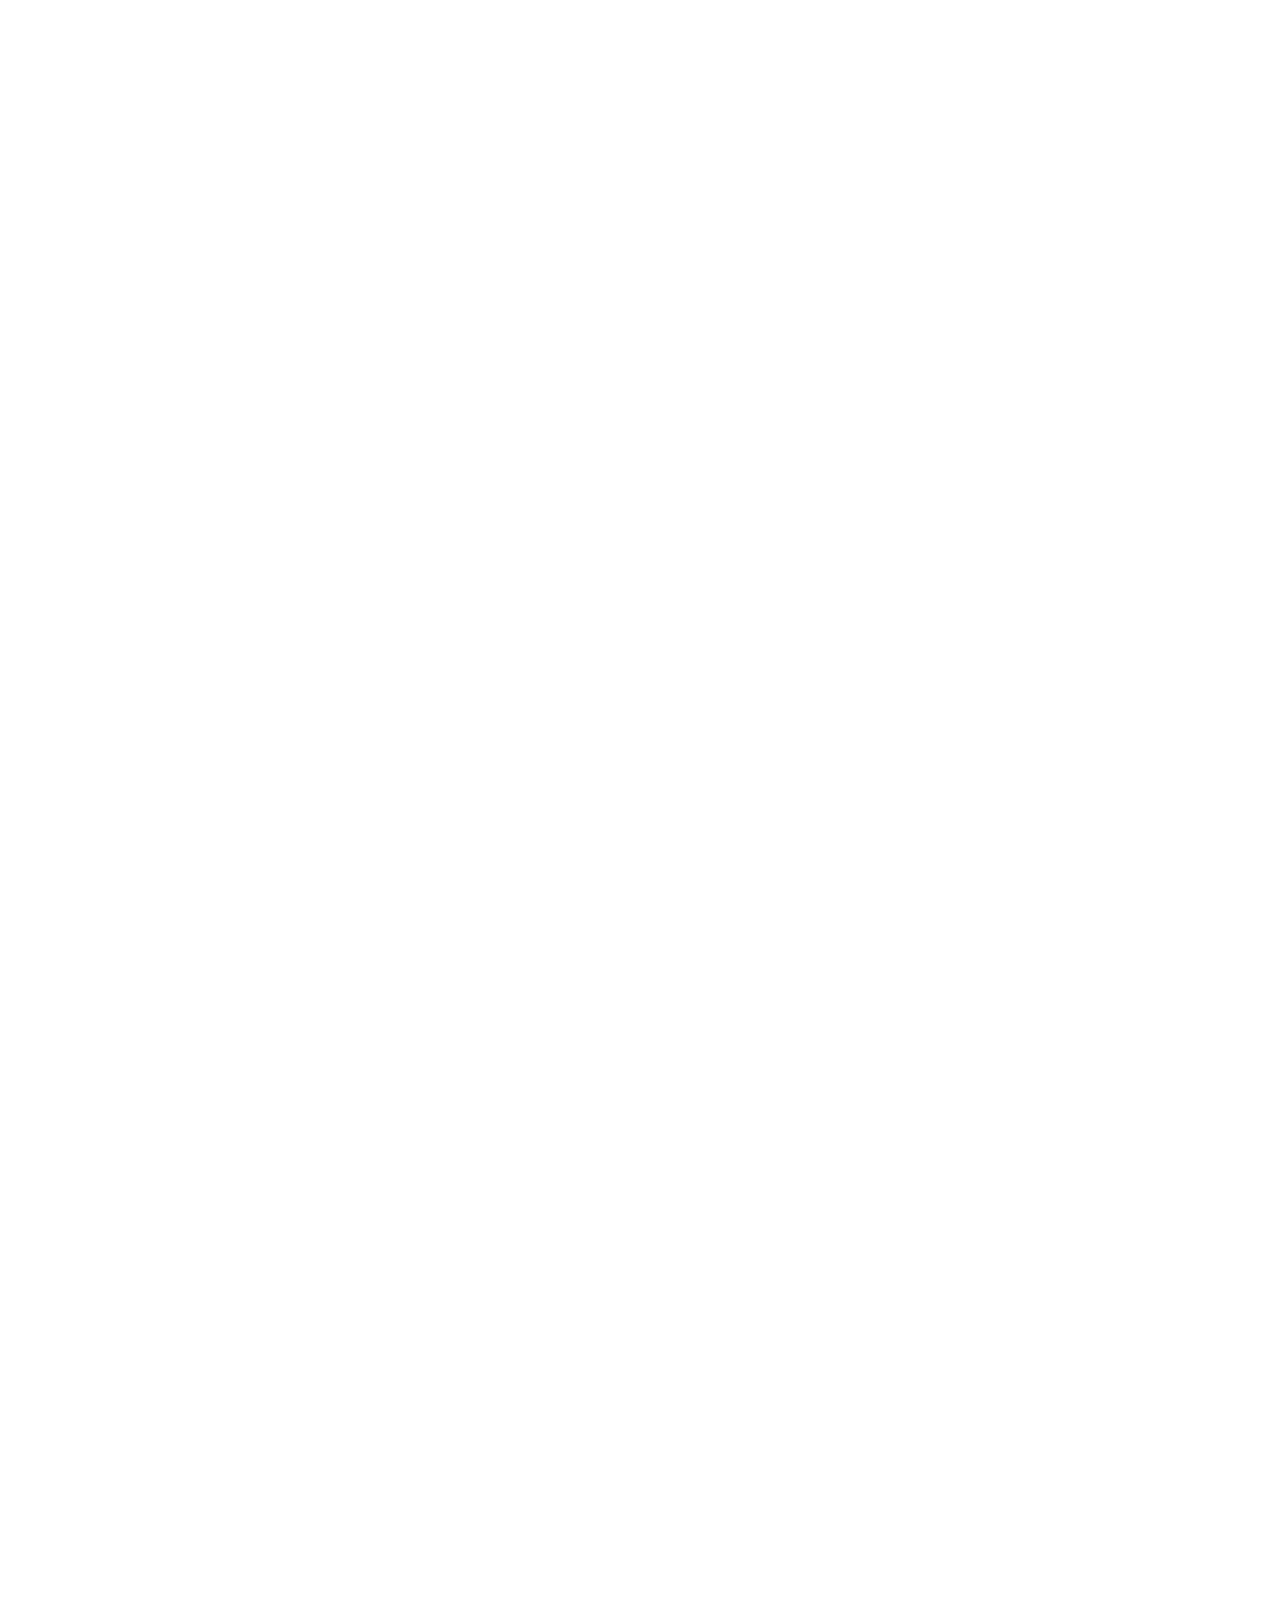
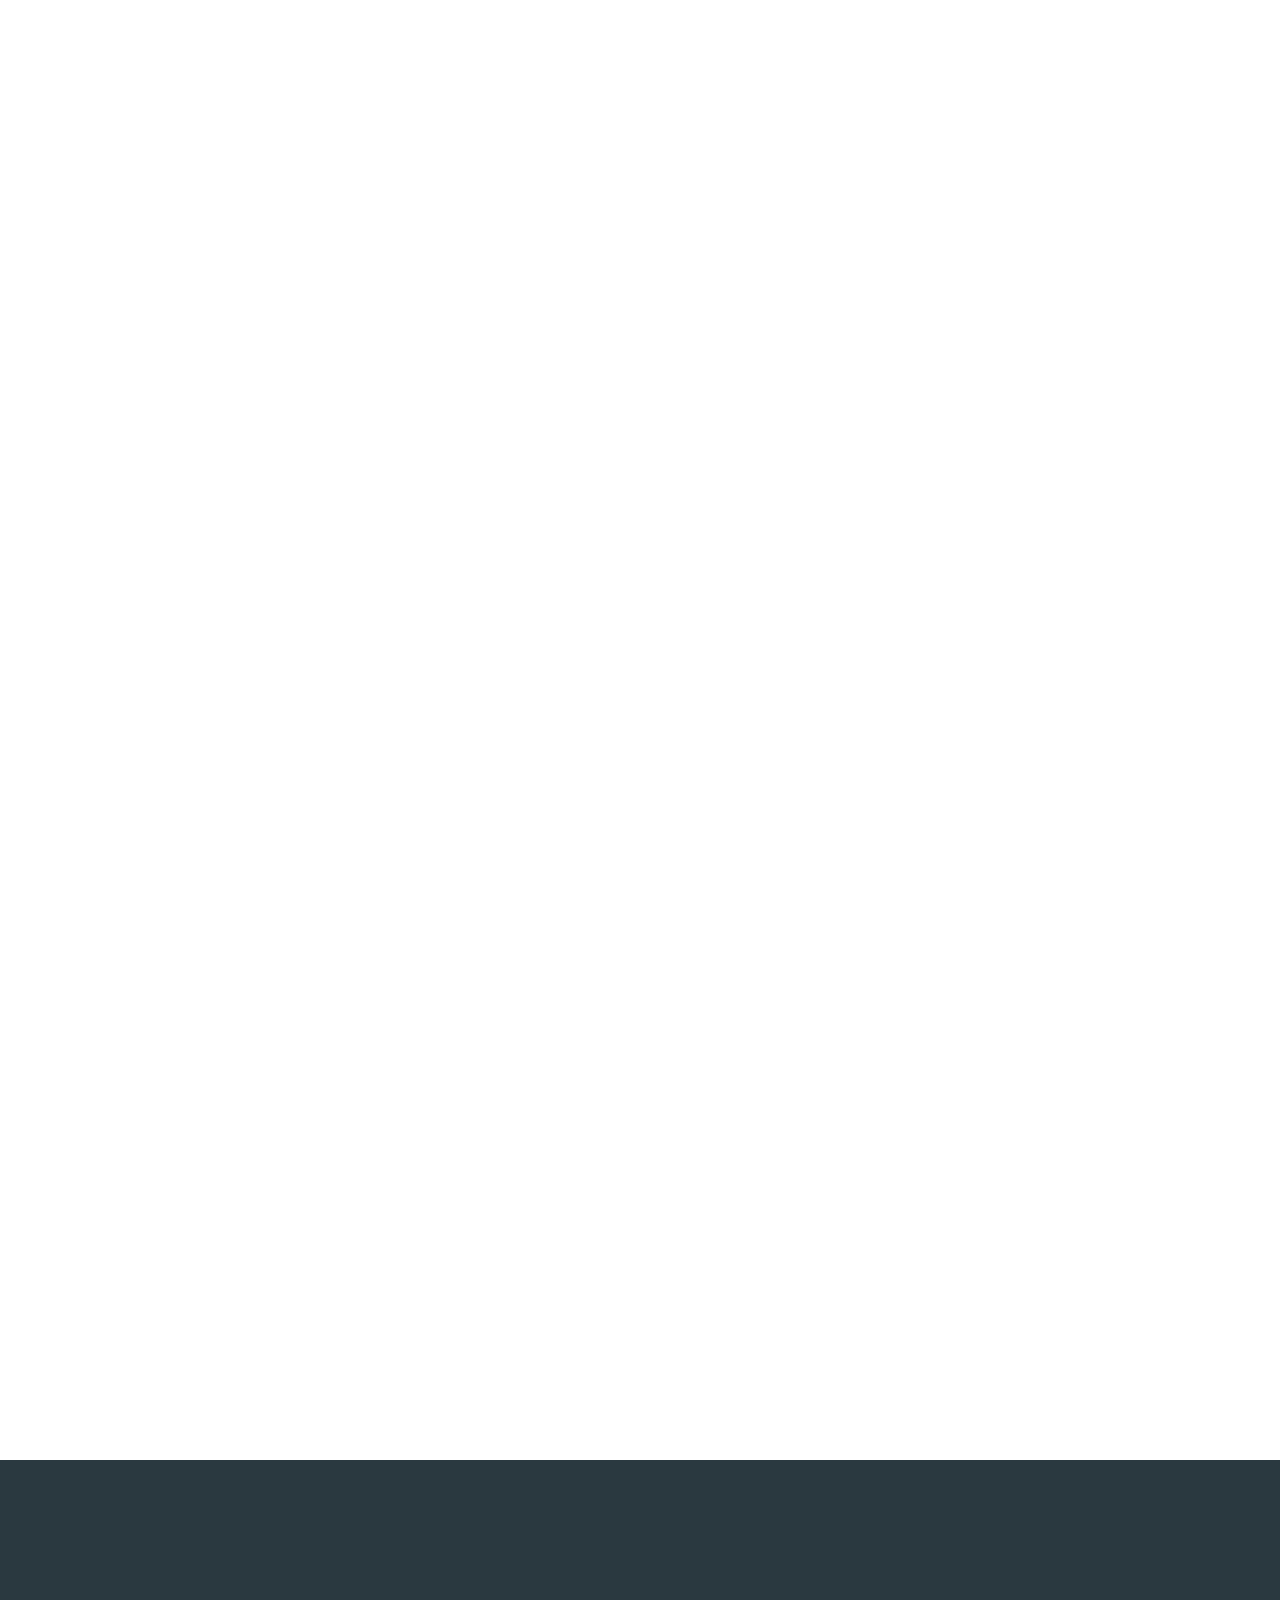
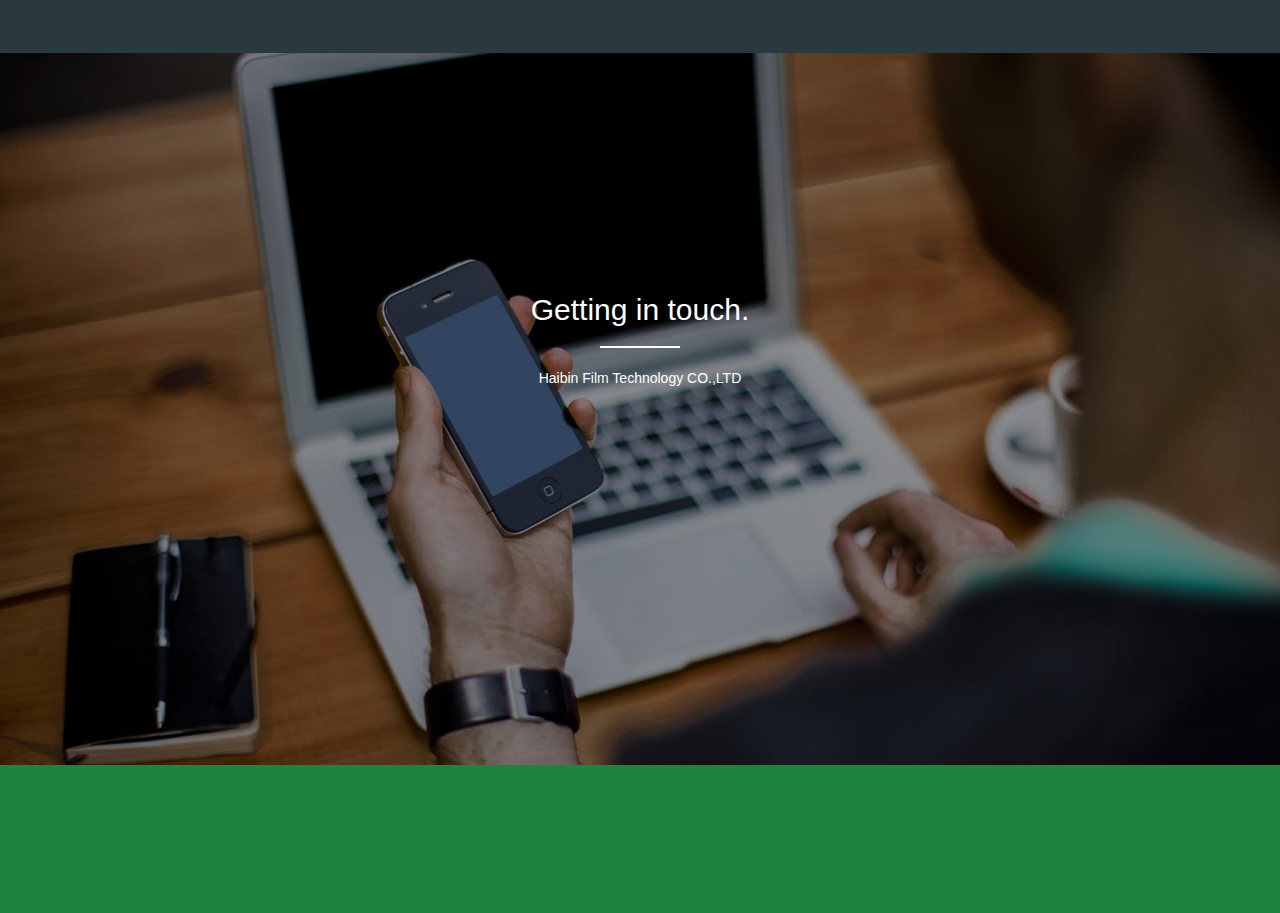
==== commit 8b805b58: "Update index.html" ====
--- a/index.html
+++ b/index.html
@@ -189,7 +189,9 @@
             <div class="col-md-12">
               <div id="portfolio">
                 <ul class="filters list-inline">
-              
+                  <li>
+                     <a class="active" data-filter=".a" href="#">All</a>
+                  </li>
                   <li>
                     <a data-filter=".a" href="#">BOPP FILM</a>
                   </li>
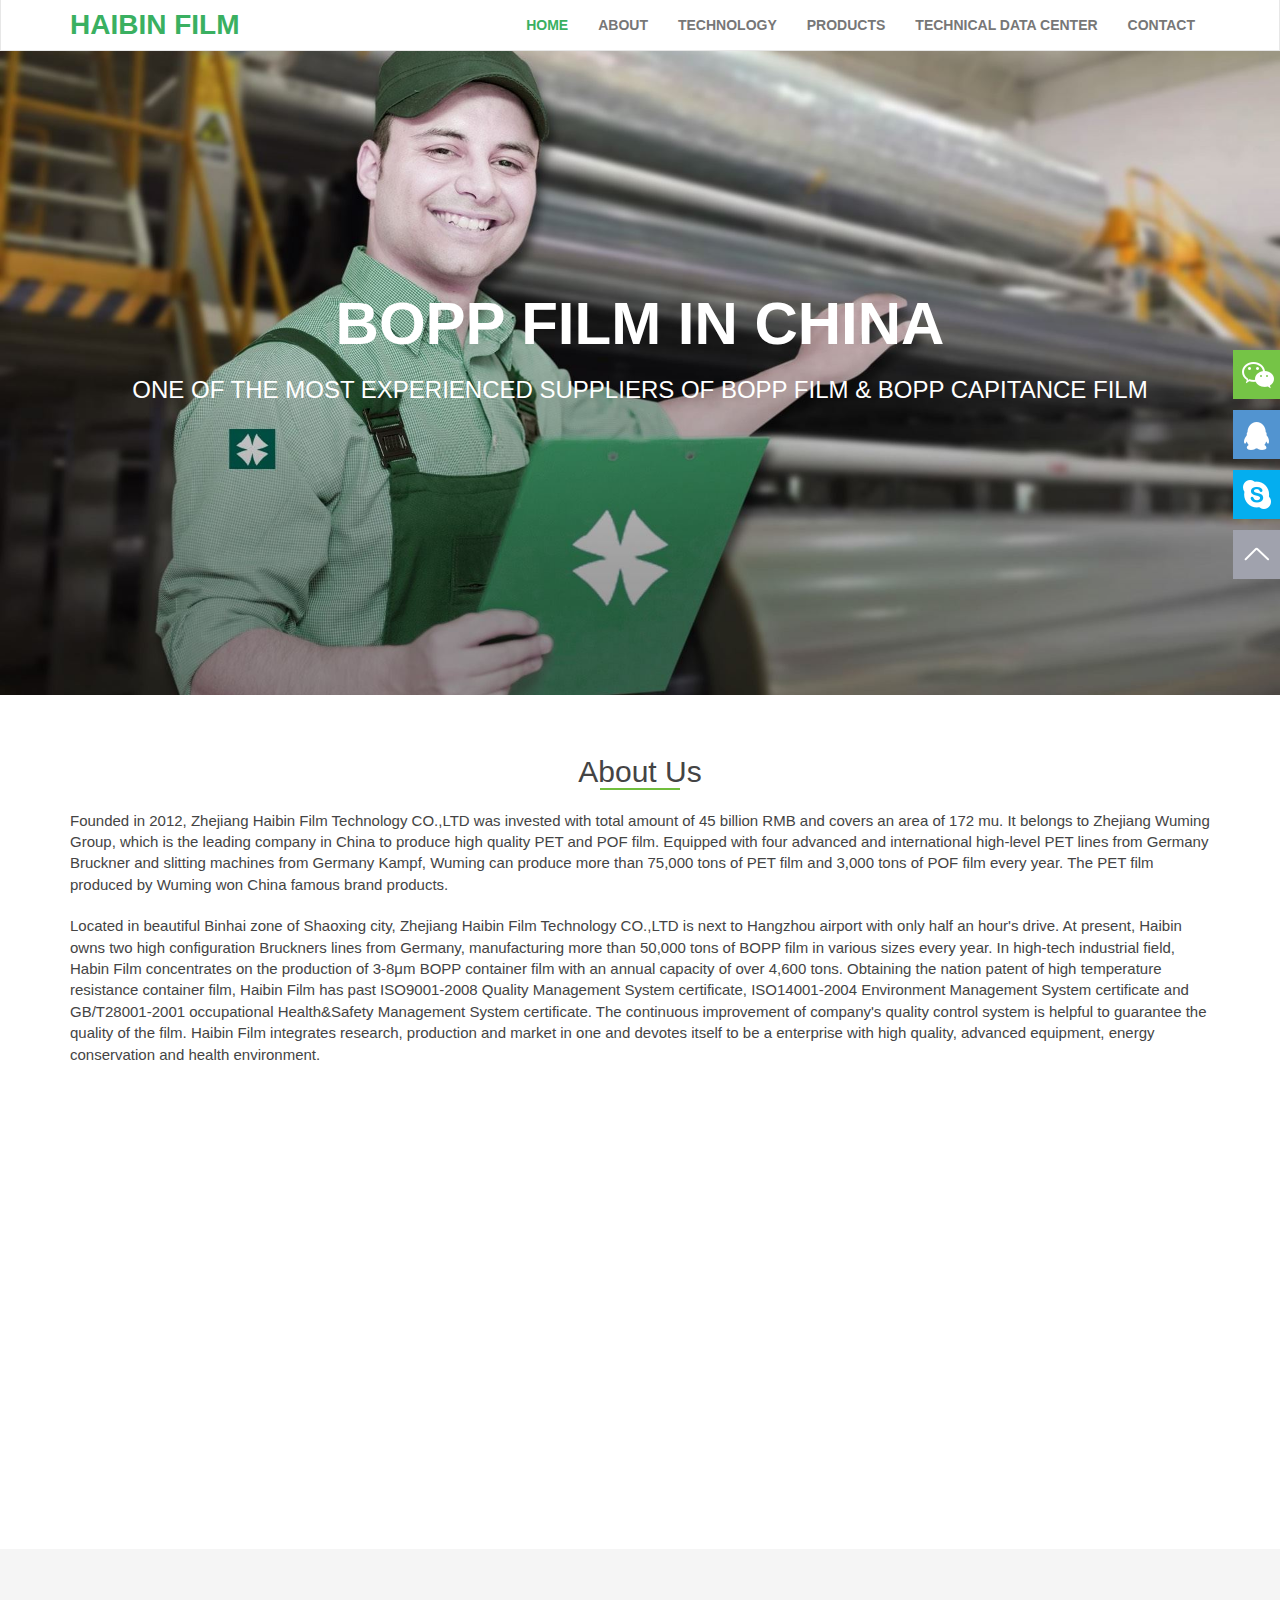
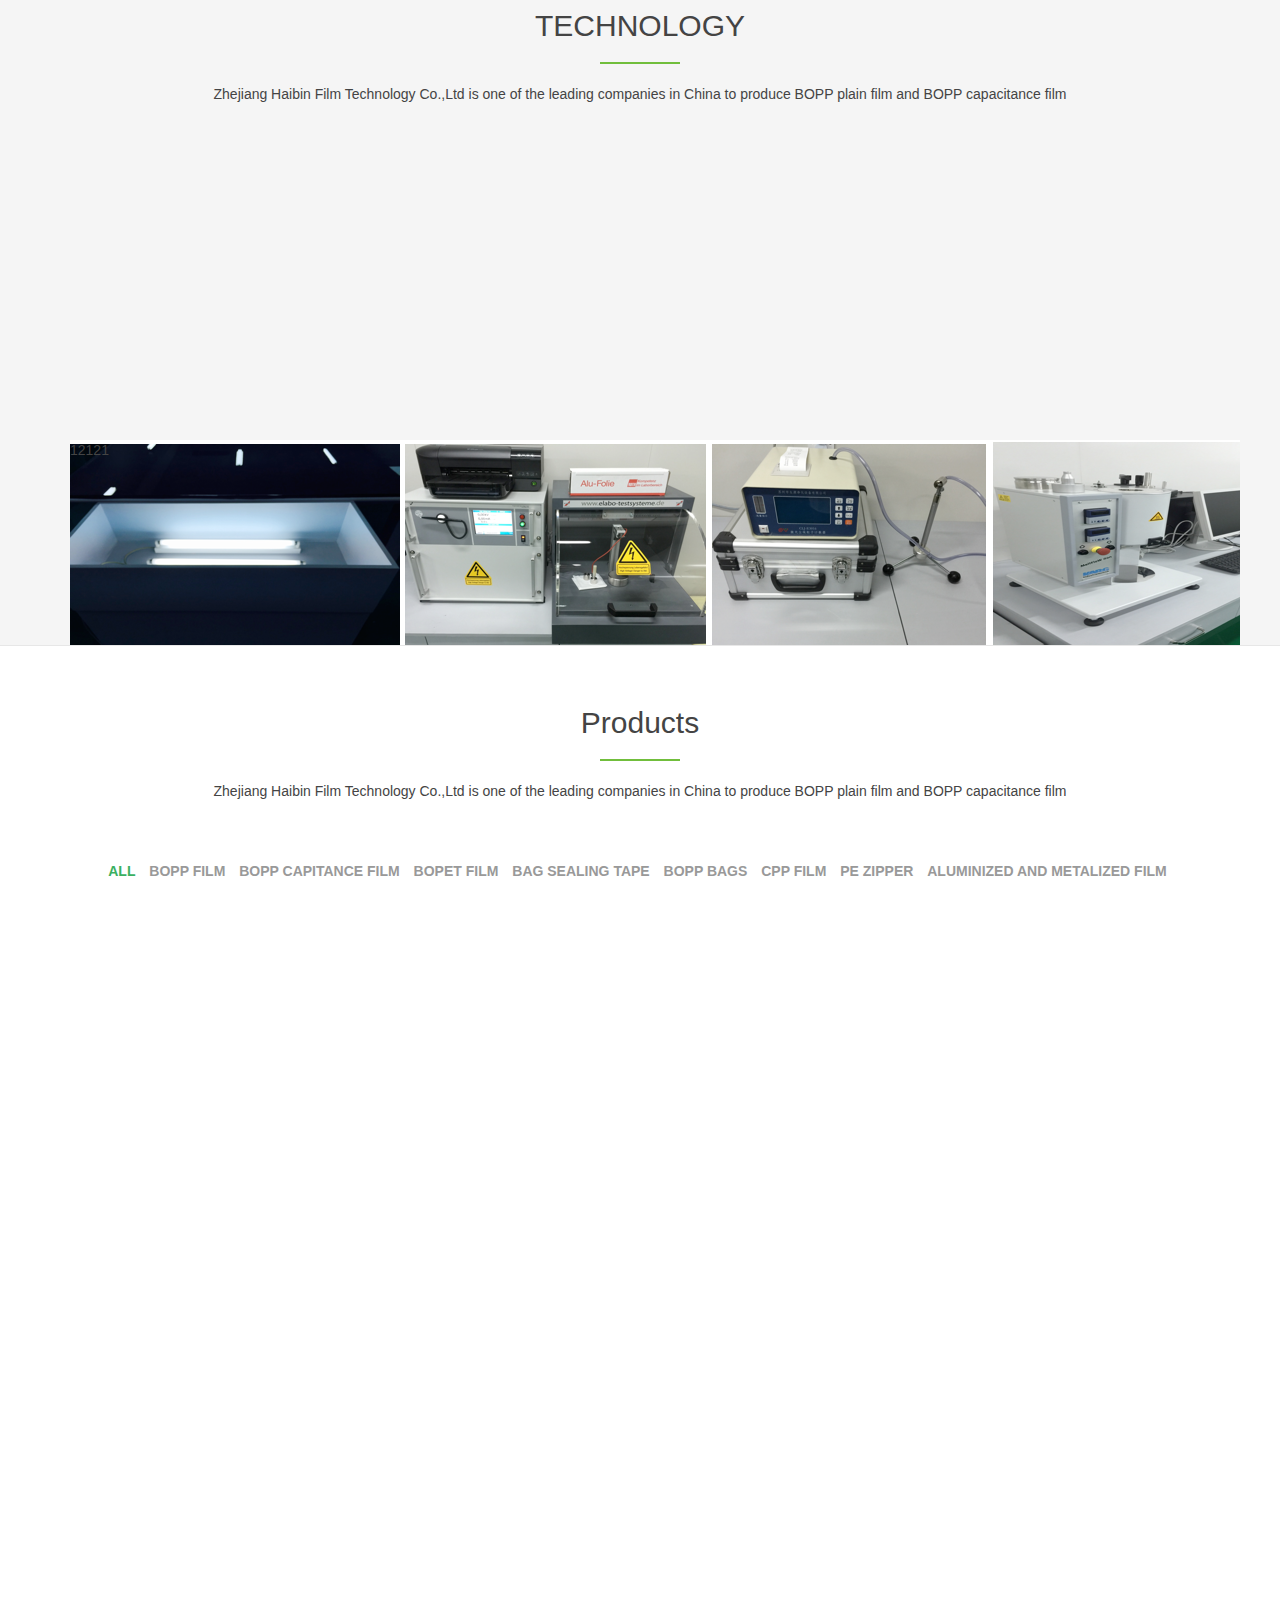
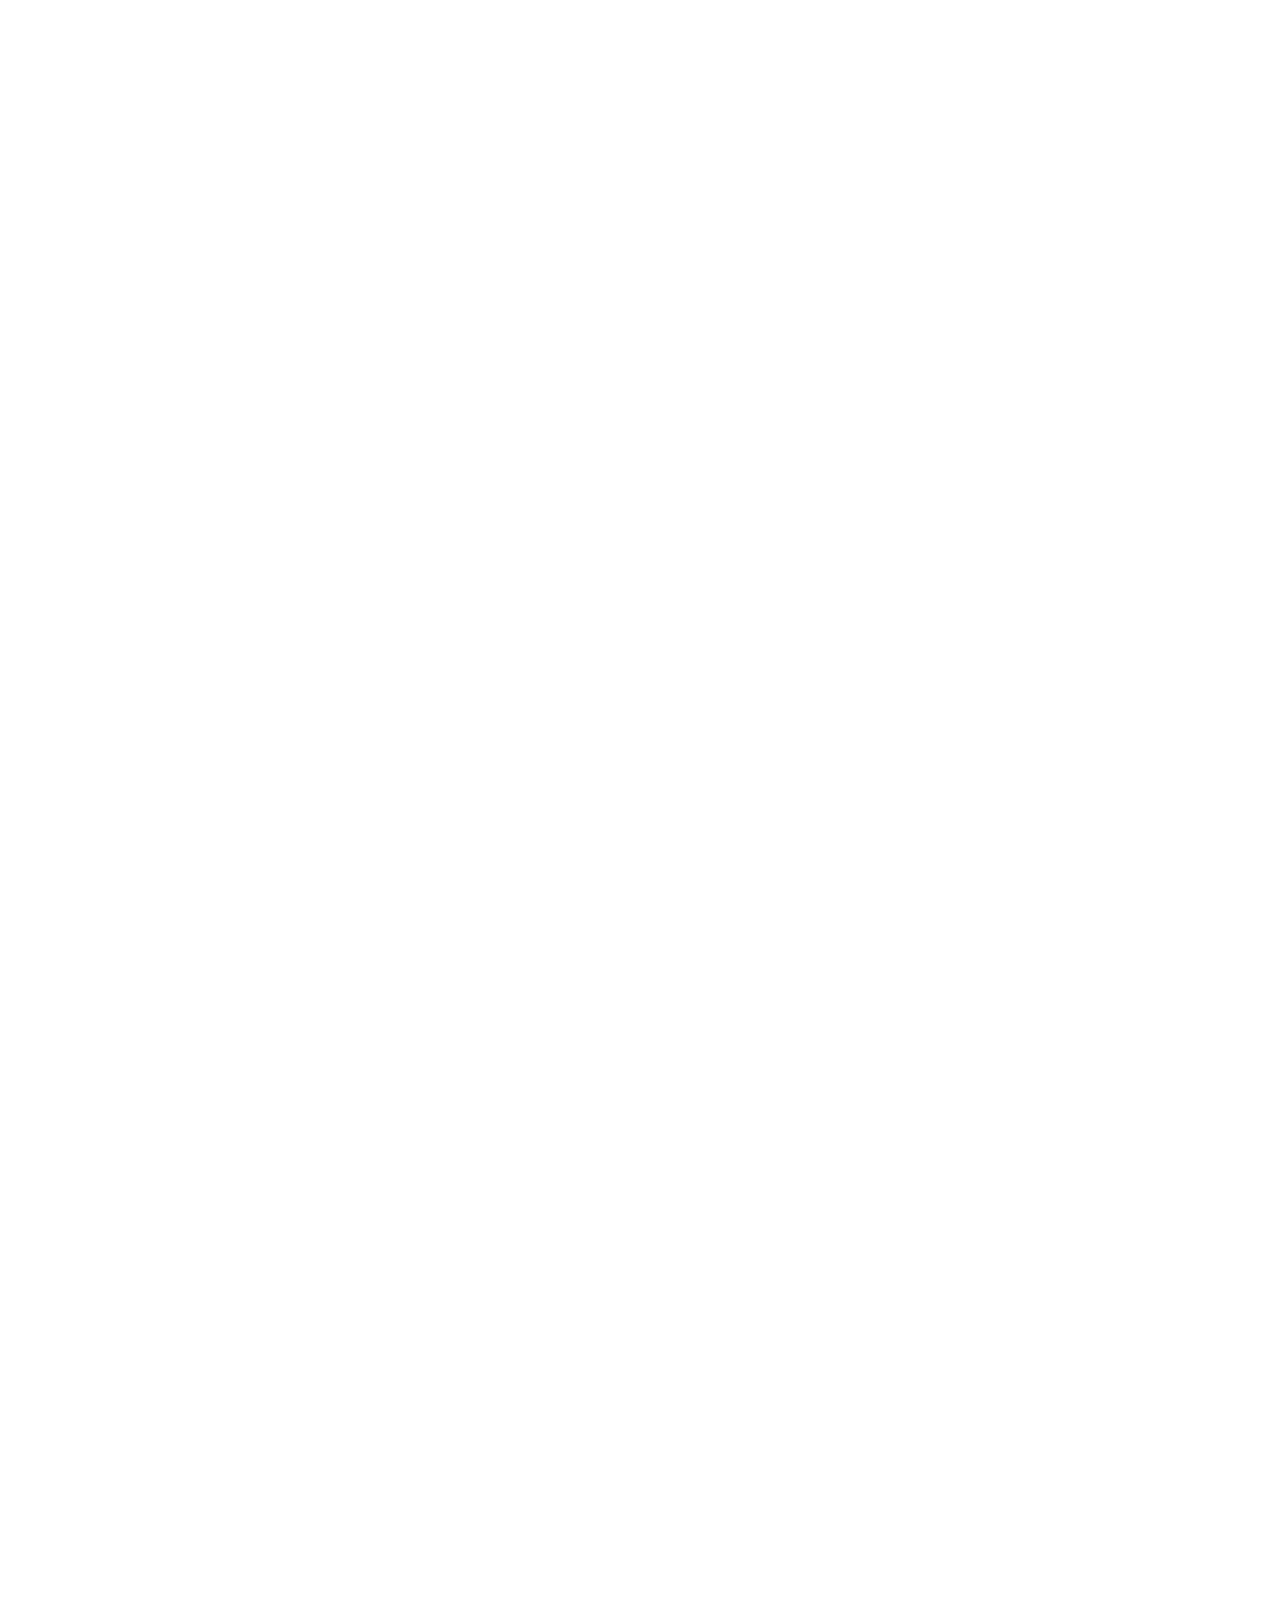
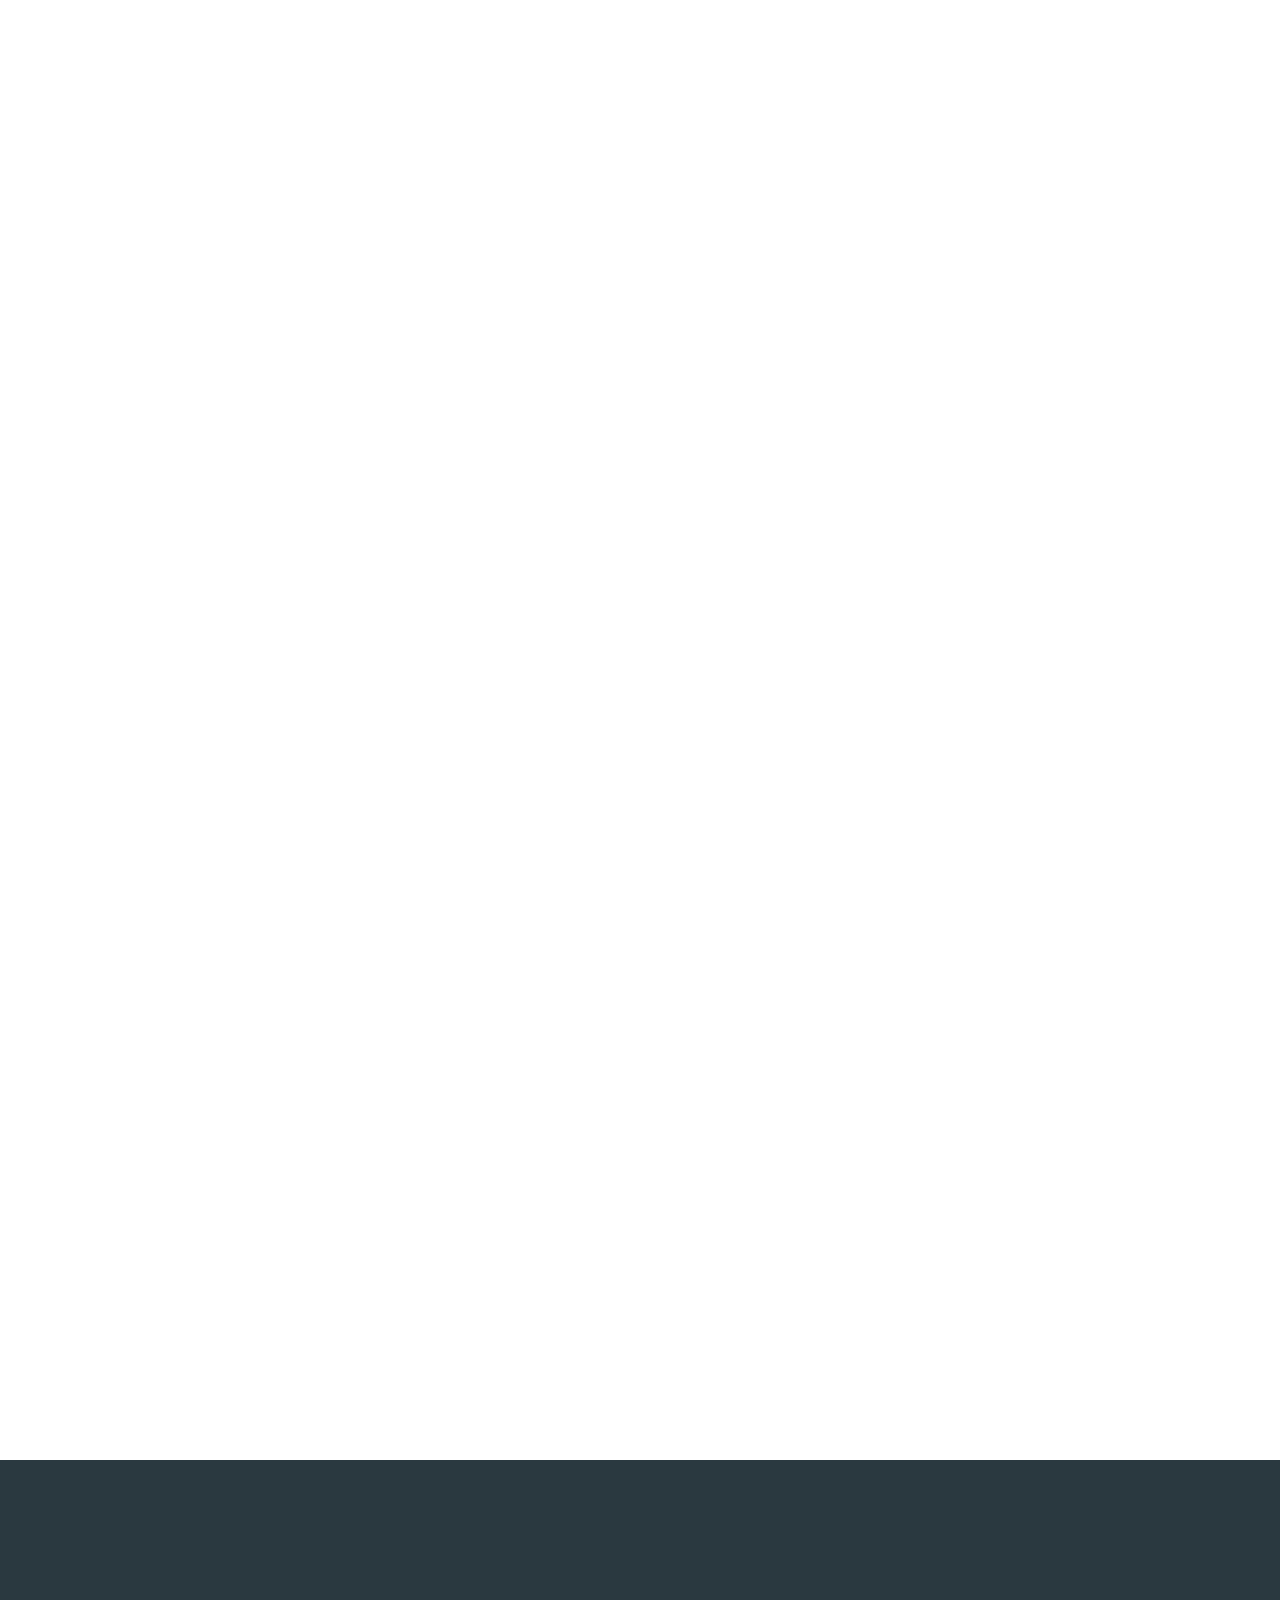
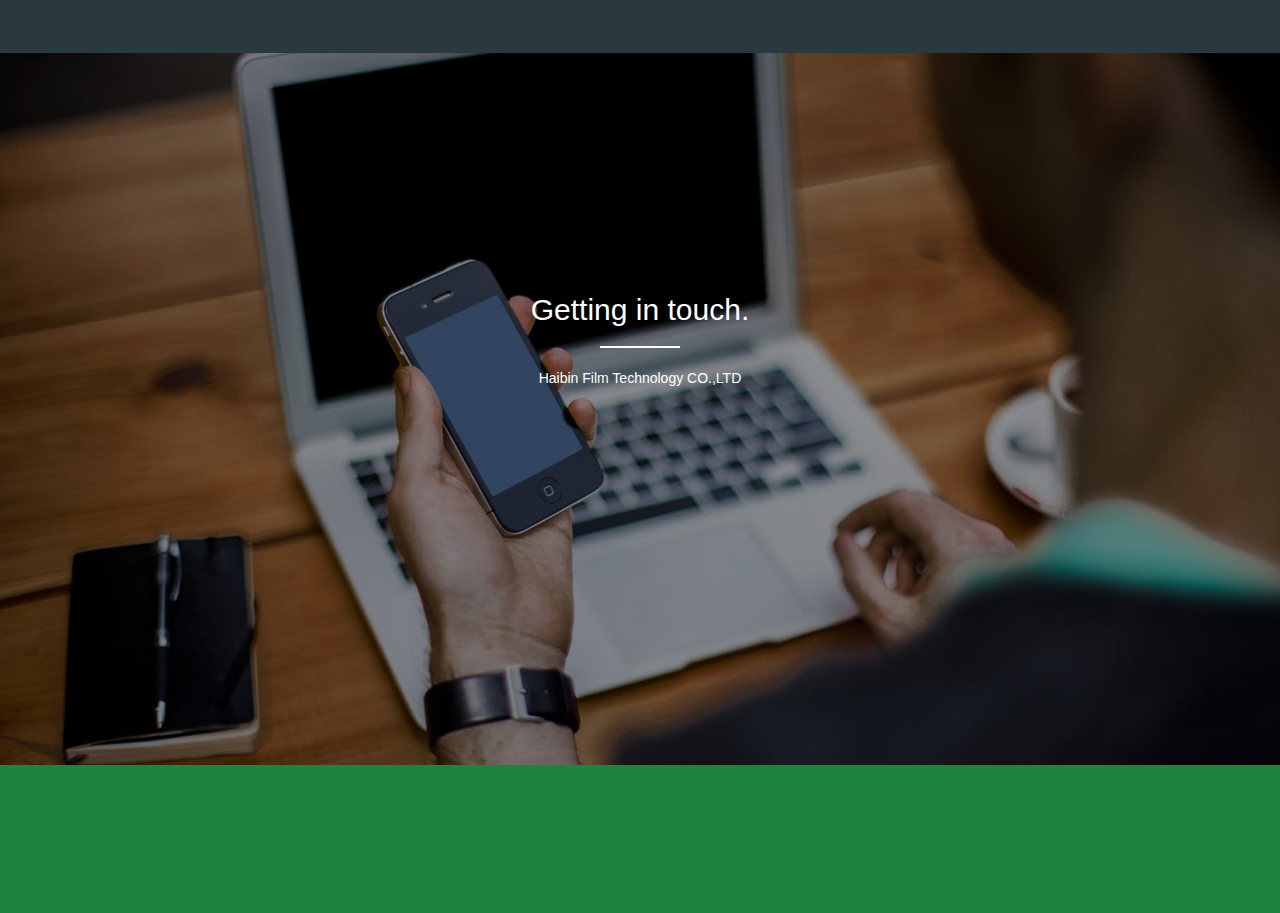
==== commit 38f18dcc: "Update index.html" ====
--- a/index.html
+++ b/index.html
@@ -190,7 +190,7 @@
               <div id="portfolio">
                 <ul class="filters list-inline">
                   <li>
-                     <a class="active" data-filter=".a" href="#">All</a>
+                     <a class="active" data-filter=".*" href="#">All</a>
                   </li>
                   <li>
                     <a data-filter=".a" href="#">BOPP FILM</a>
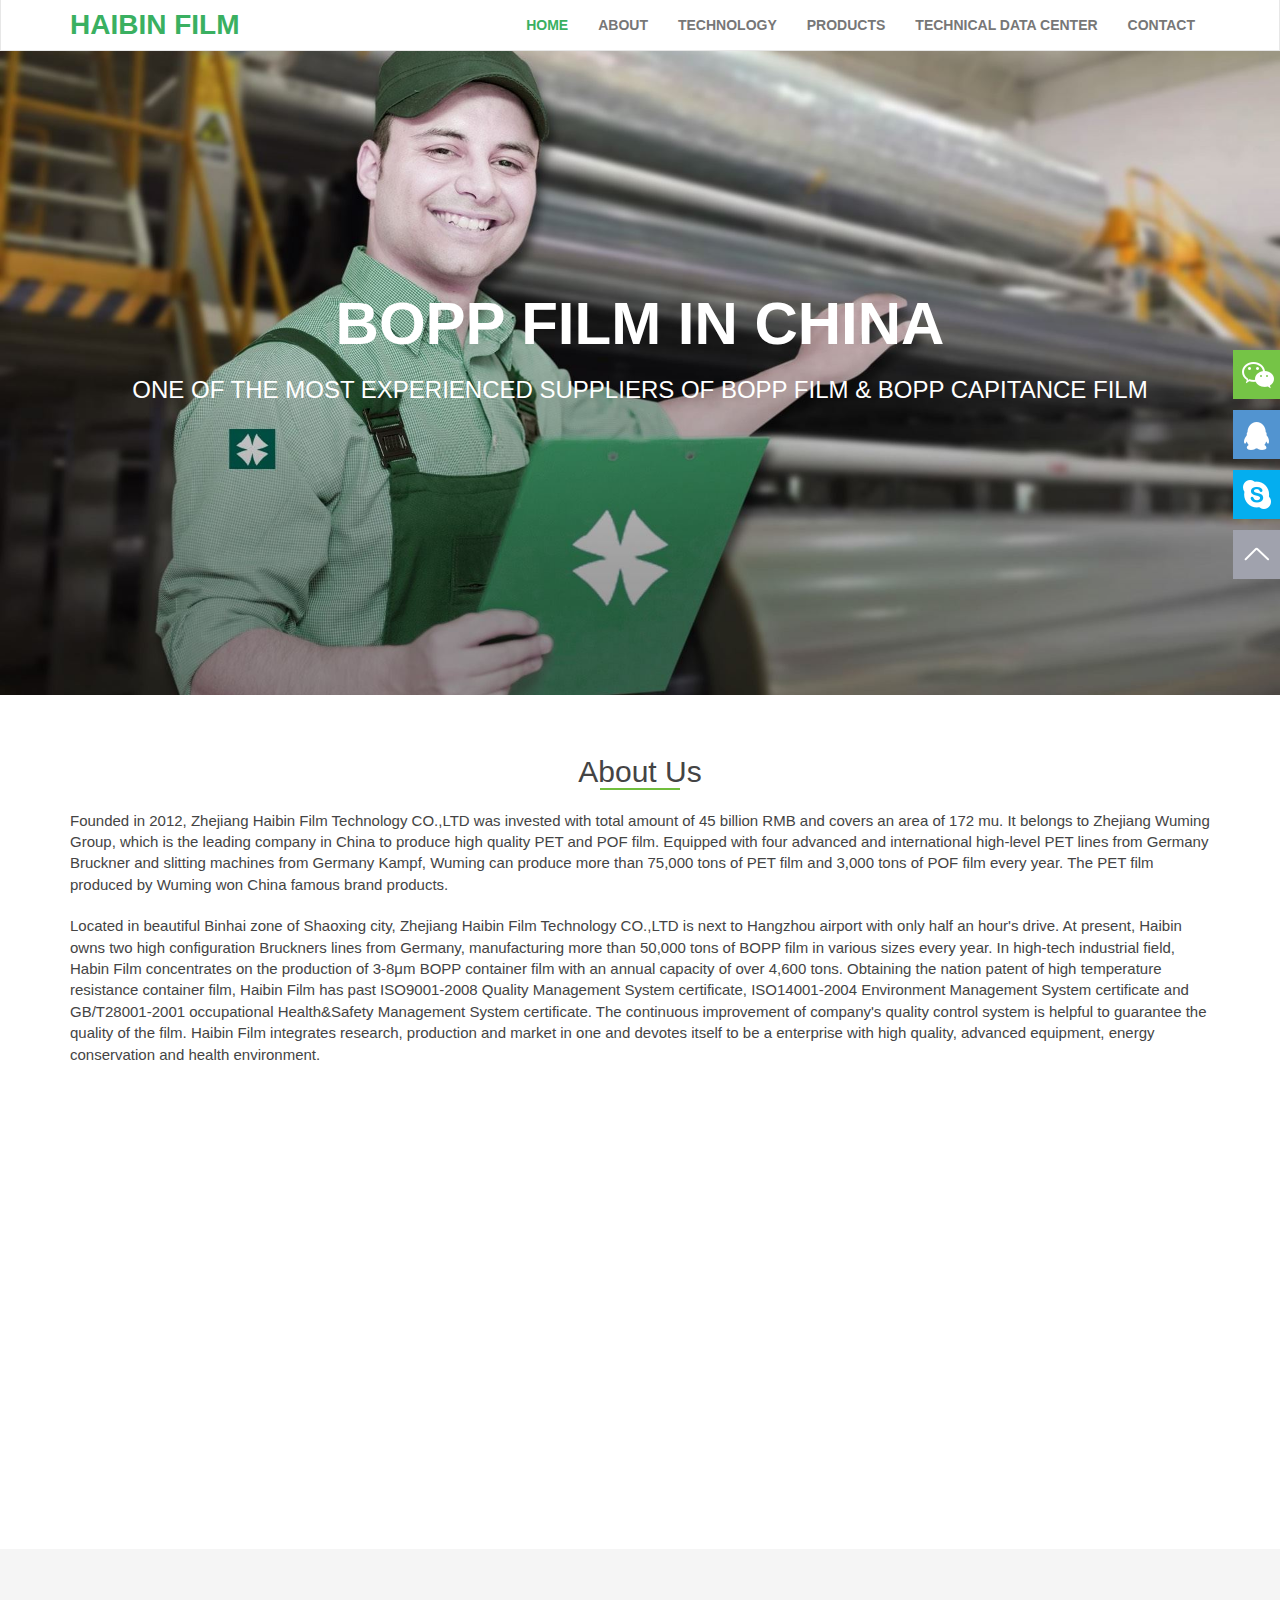
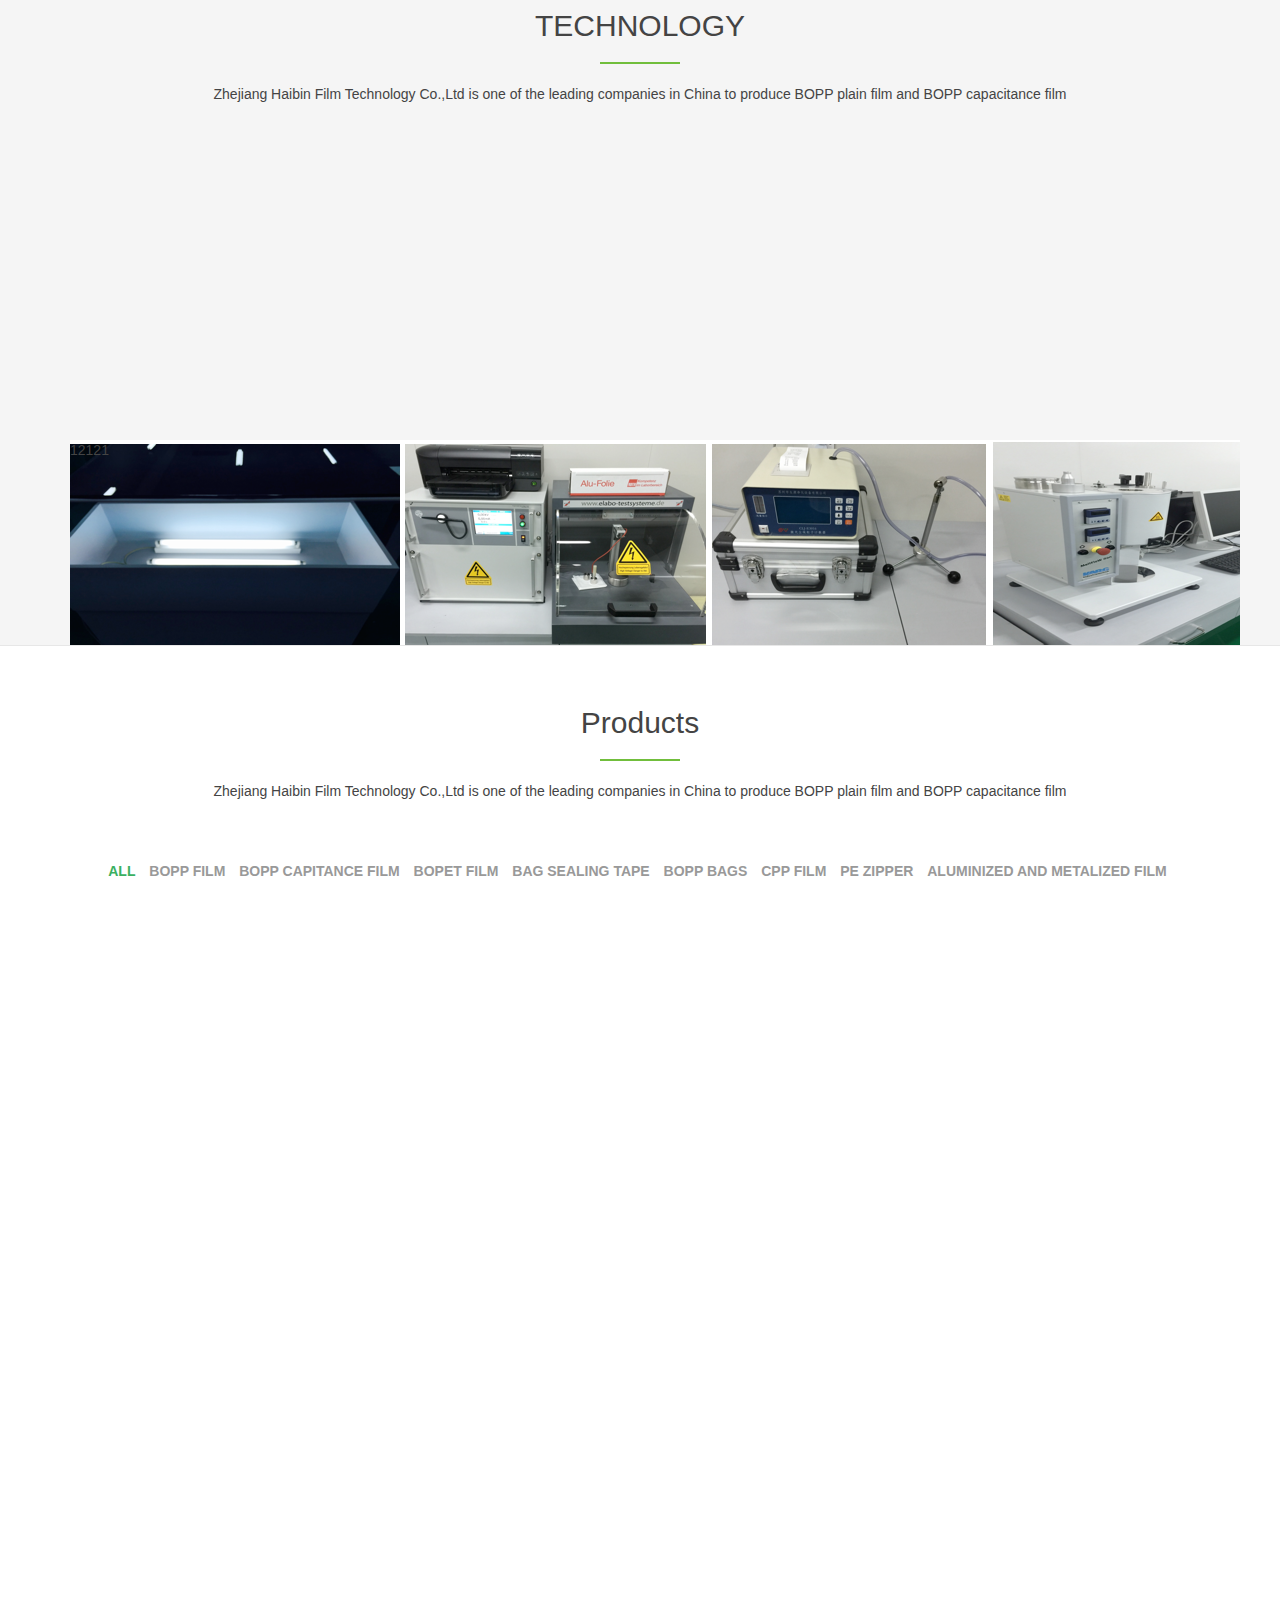
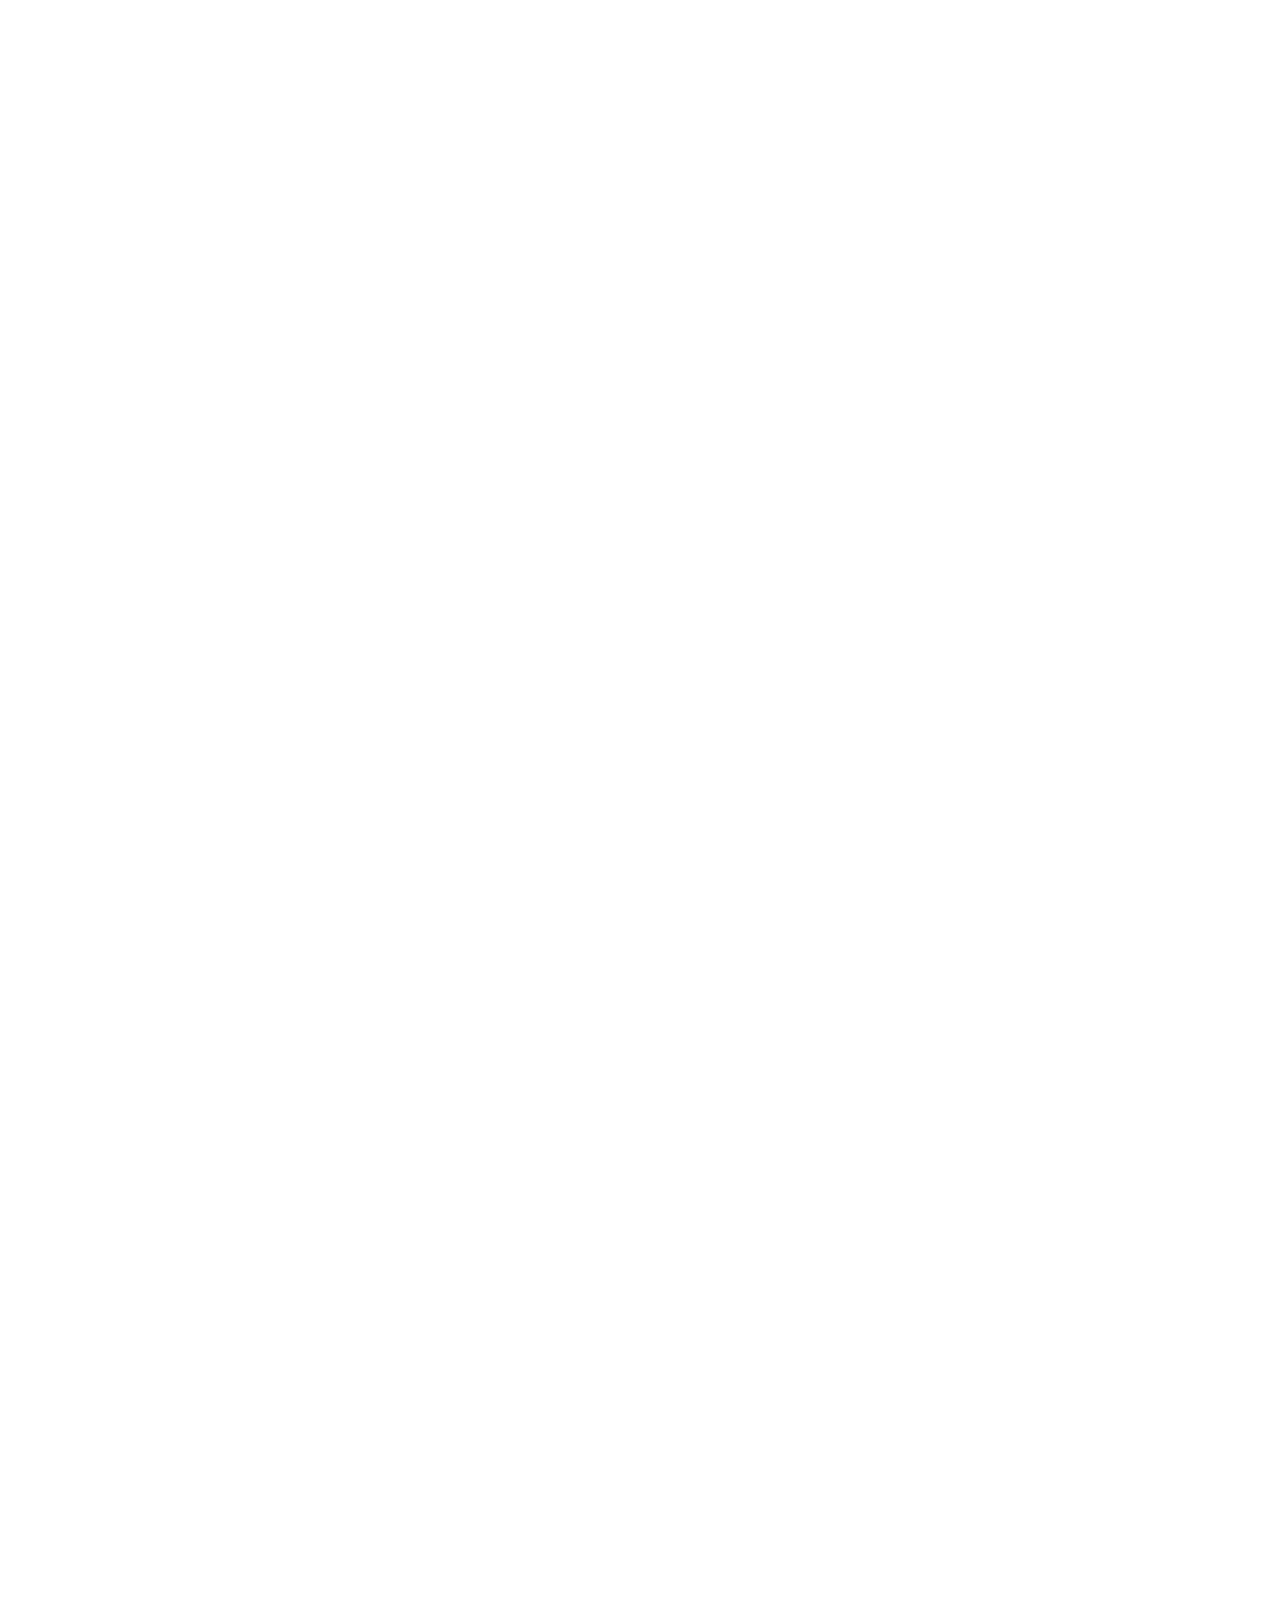
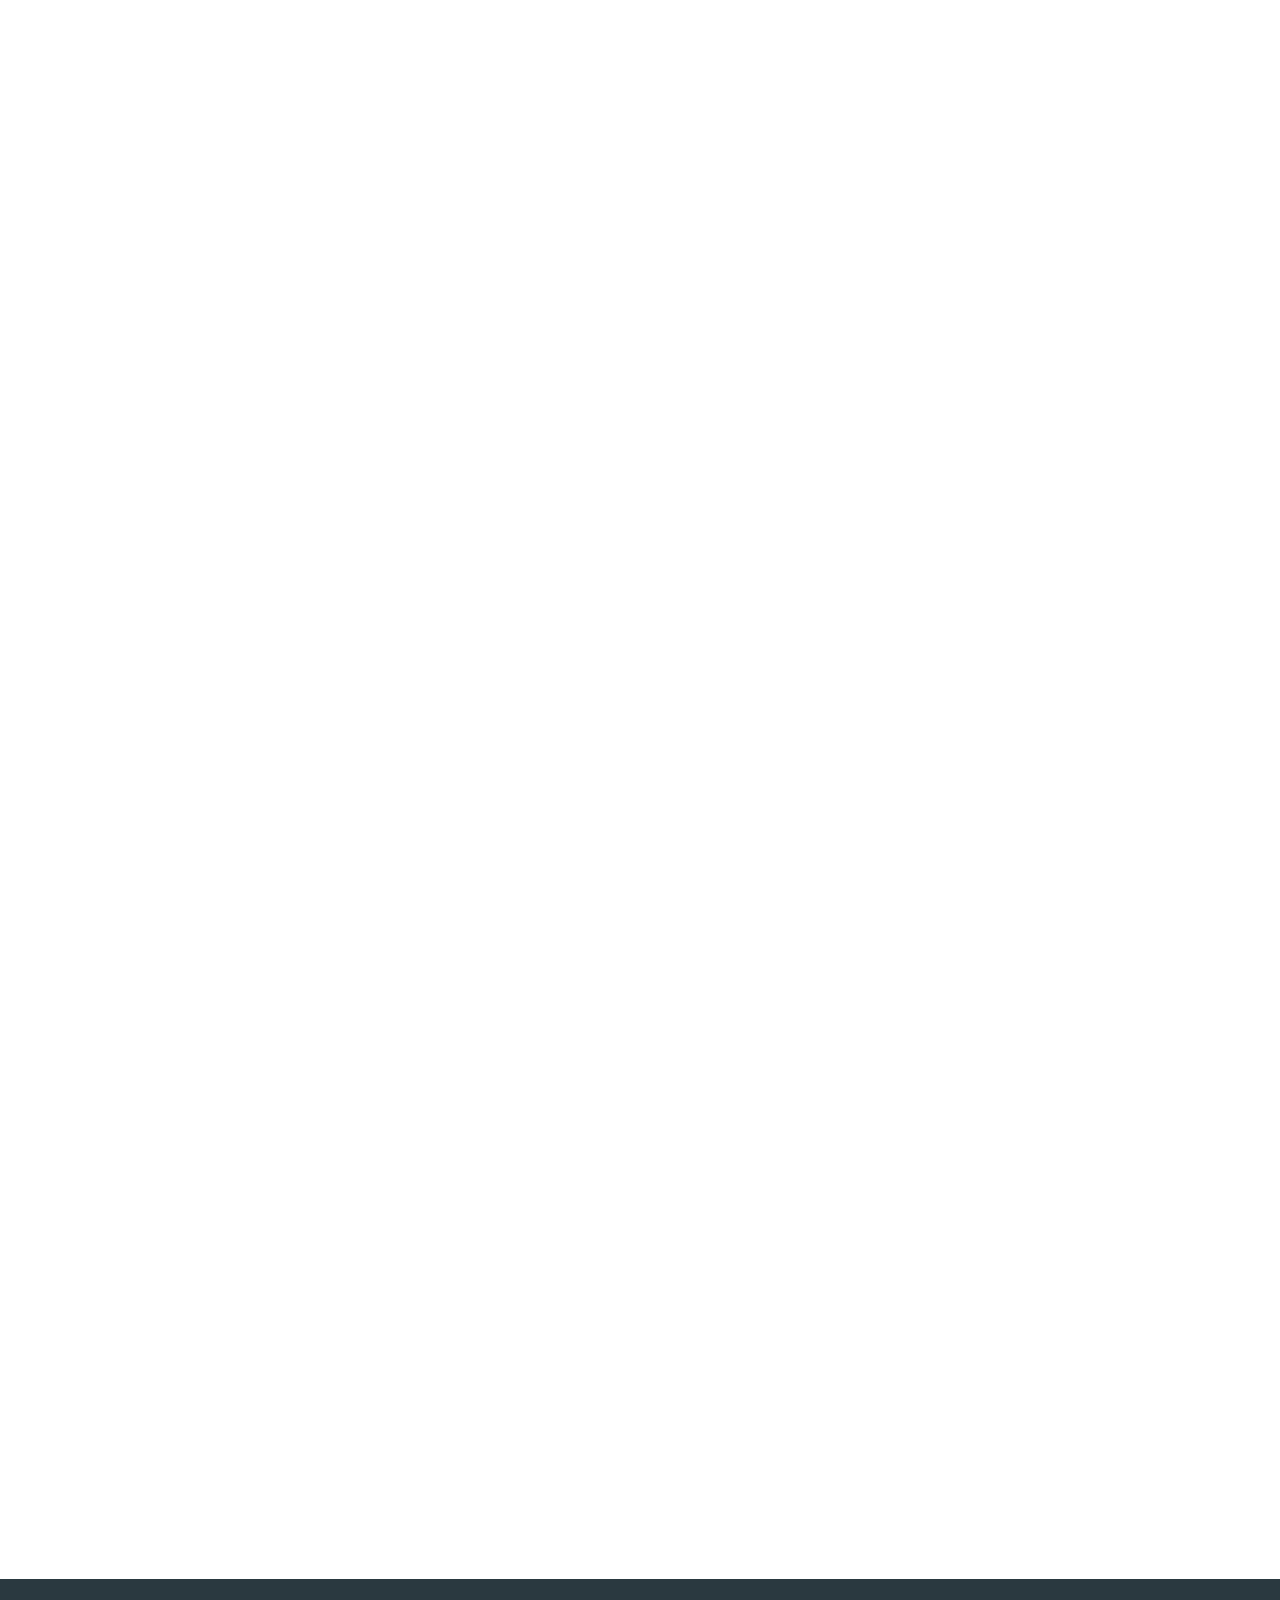
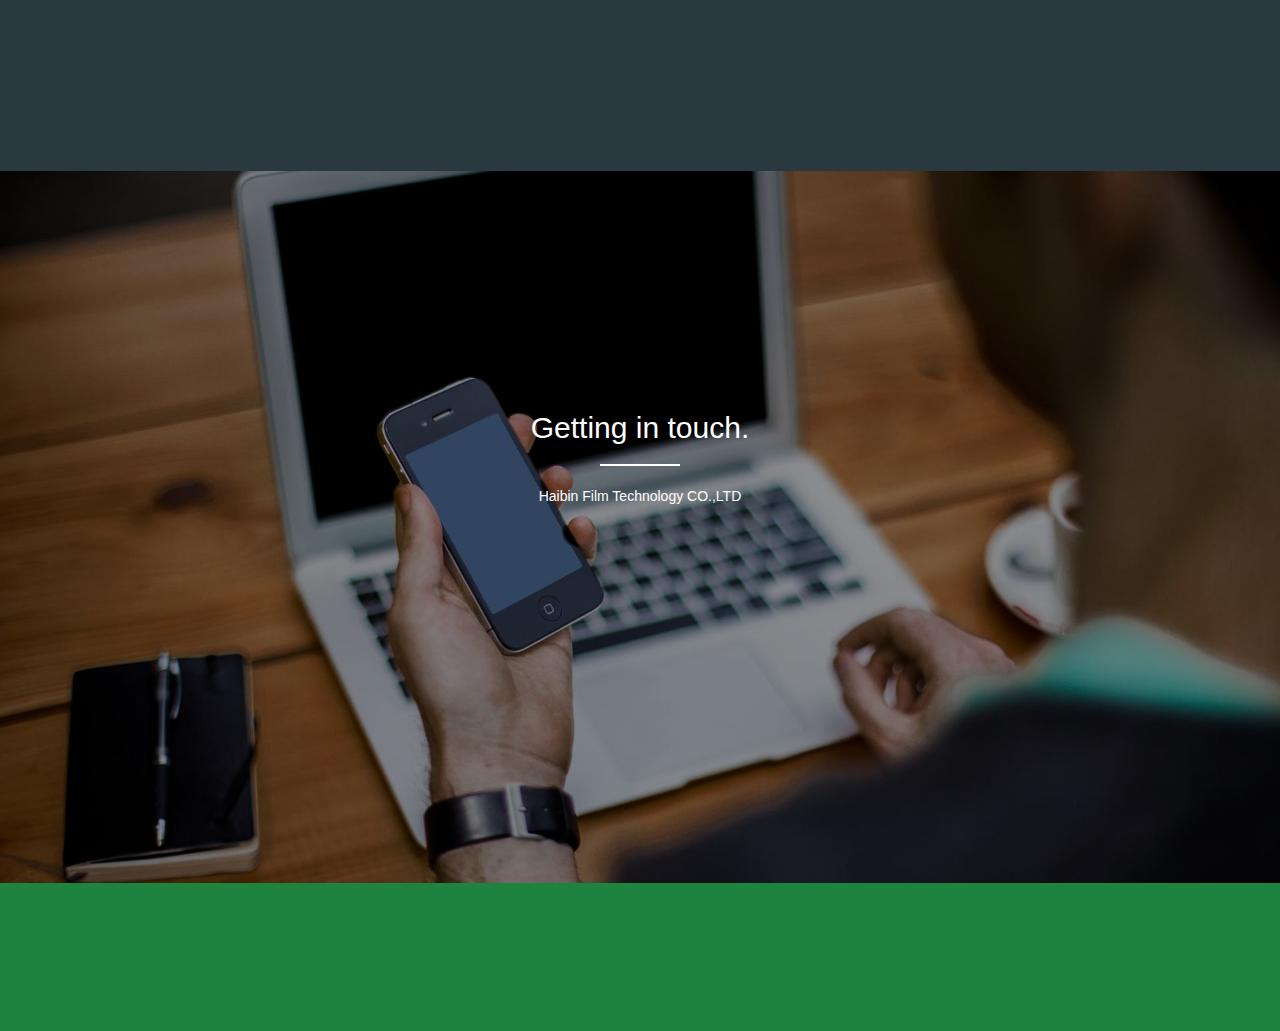
==== commit 7b86dd1d: "添加新图片" ====
--- a/index.html
+++ b/index.html
@@ -1,768 +1,774 @@
-<!DOCTYPE html>
-<html lang="en-us">
-  <head>
-    <meta http-equiv="X-UA-Compatible" content="IE=Edge">
-    <meta charset="UTF-8">
-    <meta name="viewport" content="width=device-width, initial-scale=1.0">
-    <meta name="description" content="Merlin HTML/CSS template">
-    <meta name="author" content="Hasan Alibegic">
-    <link rel="shortcut icon" href="assets/ico/favicon.ico">
-    <title>HAIBIN FILM</title>
-    <link rel="stylesheet" href="assets/css/bootstrap.min.css">
-    <link rel="stylesheet" href="assets/css/style.css">
-    <link rel="stylesheet" href="assets/css/animate.min.css">
-    <link rel="stylesheet" href="assets/css/font-awesome.min.css">
-    <script type="text/javascript" src="js/jquery.min.js"></script>
-<link rel="stylesheet" href="css/lrtk.css"/>
-    <!--[if lt IE 9]>
-    <script src="assets/js/html5shiv.js"></script>
-    <script src="assets/js/respond.min.js"></script>
-    <![endif]-->
-<script>
-var _hmt = _hmt || [];
-(function() {
-var hm = document.createElement("script");
-hm.src = "//hm.baidu.com/hm.js?0e7c000509b16058211fe9957119a087";
-var s = document.getElementsByTagName("script")[0];
-s.parentNode.insertBefore(hm, s);
-})();
-</script>
-</head>
-  <body oncontextmenu=self.event.returnValue=false onselectstart="return false">
-<noscript><iframe src="*.htm"></iframe></noscript>
-      <div id="navbar-top">
-      <nav class="navbar navbar-default navbar-static" role="navigation">
-        <div class="container">
-          <div class="navbar-header">
-            <button type="button" class="navbar-toggle" data-toggle="collapse" data-target=".navbar-collapse">
-              <span class="sr-only">Toggle navigation</span>
-              <span class="icon-bar"></span>
-              <span class="icon-bar"></span>
-              <span class="icon-bar"></span>
-            </button>
-            <a class="navbar-brand nav-external" href="#home">HAIBIN FILM</a>
-          </div>
-          <div class="collapse navbar-collapse">
-            <ul class="nav navbar-nav navbar-right">
-              <li class="active">
-                <a href="#home">HOME</a>
-              </li>
-              <li>
-                <a href="#about">ABOUT</a>
-              </li>
-              <li>
-                <a href="#services">TECHNOLOGY</a>
-              </li>
-              <li>
-                <a href="#work">PRODUCTS</a>
-              </li>
-              <li>
-                <a href="#clients">TECHNICAL DATA CENTER</a>
-              </li>
-
-              <li>
-                <a href="#contact">CONTACT</a>
-              </li>
-            </ul>
-          </div>
-        </div>
-      </nav>
-    </div>
-    <section id="home" class="page">
-      <div class="container">
-        <div class="content cover text-center">
-          <div class="row">
-            <div class="col-lg-12">
-              <h1 class="animated hiding" data-animation="fadeInDown" data-delay="300"> BOPP FILM IN CHINA</h1>
-              
-              <h3 class="animated hiding" data-animation="fadeIn" data-delay="600">ONE OF THE MOST EXPERIENCED SUPPLIERS OF BOPP FILM & BOPP CAPITANCE FILM</h3>
-              <br>
-              <a class="btn btn-blue nav-external animated hiding" data-animation="fadeIn" data-delay="900" href="#about">Find more</a>
-            </div>
-          </div>
-        </div>
-      </div>
-    </section>
-
-    <section id="about" class="page">
-      <div class="container">
-        <div class="content text-center">
-          <div class="heading1">
-            <h2>About Us</h2>
-            <div class="border"></div>
-            <p>Founded in 2012, Zhejiang Haibin Film Technology CO.,LTD   was invested with total amount of 45 billion RMB and covers an area of 172 mu. It belongs to Zhejiang Wuming Group, which is the leading company in China to produce high quality PET and POF film. Equipped with four advanced and international high-level PET lines from Germany Bruckner and slitting machines from Germany Kampf, Wuming can produce more than 75,000 tons of PET film and 3,000 tons of POF film every year. The PET film produced by Wuming won China famous brand products.</p>
-            <P>Located in beautiful Binhai zone of Shaoxing city, Zhejiang Haibin Film Technology CO.,LTD is next to Hangzhou airport with only half an hour's drive. At present, Haibin owns two high configuration Bruckners lines from Germany, manufacturing more than 50,000 tons of BOPP film in various sizes every year. In high-tech industrial field, Habin Film concentrates on the production of 3-8μm BOPP container film with an annual capacity of over 4,600 tons. 
-Obtaining the nation patent of high temperature resistance container film, Haibin Film has past ISO9001-2008 Quality Management System certificate, ISO14001-2004  Environment Management System certificate and GB/T28001-2001 occupational Health&Safety Management System certificate. The continuous improvement of company's quality control system is helpful to guarantee the quality of the film. 
-Haibin Film integrates research, production and market in one and devotes itself to be a enterprise with high quality, advanced equipment, energy conservation and health environment.
-</P>
-          </div>
-          <div class="row">
-            <div class="col-md-3 col-sm-6 col-xs-12 teammate animated hiding" data-animation="fadeInLeft" data-delay="600">
-              <div class="profile-photo">
-                <img class="img-responsive" src="assets/img/team/1.jpg" alt="">
-              </div>
-              <div class="bio">
-                <h4>Factory exterior scene</h4>
-                <div class="border"></div>
-                <p>Covering an area of 172 mu, Zhejiang Haibin is located in beautiful Binhai zone of Shaoxing city with only half an hour’s drive to Hangzhou airport. The goods will be shipped from Ningbo port.</p>
-                
-              </div>
-            </div>
-            <div class="col-md-3 col-sm-6 col-xs-12 teammate animated hiding" data-animation="fadeInUp" data-delay="300">
-              <div class="profile-photo">
-                <img class="img-responsive" src="assets/img/team/2.jpg" alt="">
-              </div>
-              <div class="bio">
-                <h4>BOPP Workshop</h4>
-                <div class="border"></div>
-                <p>Zhejiang Haibin is equipped with two BOPP German Bruckner lines, one British Atlas slitting machine and one German Kampf slitting machine.</p>
-                
-              </div>
-            </div>
-            <div class="col-md-3 col-sm-6 col-xs-12 teammate animated hiding" data-animation="fadeInUp" data-delay="300">
-              <div class="profile-photo">
-                <img class="img-responsive" src="assets/img/team/3.jpg" alt="">
-              </div>
-              <div class="bio">
-                <h4>Raw material</h4>
-                <div class="border"></div>
-                <p>The raw materials come from well-known petrochemical plants both in China and abroad, controlling quality from the source.</p>
-                
-              </div>
-            </div>
-            <div class="col-md-3 col-sm-6 col-xs-12 teammate animated hiding" data-animation="fadeInRight" data-delay="600">
-              <div class="profile-photo">
-                <img class="img-responsive" src="assets/img/team/4.jpg" alt="">
-              </div>
-              <div class="bio">
-                <h4>Laboratory</h4>
-                <div class="border"></div>
-                <p>From raw material feed in, thick film casting, constant temperature setting, vertical and horizontal stretch, corona treatment to rolling up, all of these procedures are controlled and accomplished here.</p>
-                
-              </div>
-            </div>
-          </div>
-        </div>
-      </div>  
-    </section>
-
-
-    <section id="services" class="page">
-      <div class="container">
-        <div class="content text-center">
-          <div class="heading">
-            <h2>TECHNOLOGY</h2>
-            <div class="border"></div>
-            <p>Zhejiang Haibin Film Technology Co.,Ltd is one of the leading companies in China to produce BOPP plain film and BOPP capacitance film</p>
-          </div>
-          <div class="row">
-            <div class="col-lg-4 service animated hiding" data-animation="fadeInUp" data-delay="300">
-              <i class="fa fa-globe fa-5x"></i>
-              <h3><a href="#">Custom-made service</a></h3>
-              <p>Can make as customer’s thickness, width and length.</p>
-            </div>
-            <div class="col-lg-4 service animated hiding" data-animation="fadeInUp" data-delay="600">
-              <i class="fa fa-cloud fa-5x"></i>
-              <h3><a href="#">Patent and certification</a></h3>
-              <p>Obtaining the nation patent of high temperature resistance capacitor film, Haibin Film has past ISO9001-2008 Quality Management System certificate, ISO14001-2004  Environment Management System certificate and GB/T28001-2001 occupational Health&Safety Management System certificate.</p>
-            </div>
-            <div class="col-lg-4 service animated hiding" data-animation="fadeInUp" data-delay="900">
-              <i class="fa fa-mobile fa-5x"></i>
-              <h3><a href="#">Quality guarantee</a></h3>
-              <p>Zhejiang Haibin is equipped with advanced and international high-level BOPP lines from German Bruckner and slitting machines from British Atlas.</p>
-            </div>
-          </div>
-        </div>
-      <div class="bg0">12121</div>
-      </div>
-    </section>
-    
-    <section id="work" class="page">
-      <div class="container">
-        <div class="content text-center">
-          <div class="heading">
-            <h2>Products</h2>
-            <div class="border"></div>
-            <p>Zhejiang Haibin Film Technology Co.,Ltd is one of the leading companies in China to produce BOPP plain film and BOPP capacitance film</p>
-          </div>
-          <div class="row">
-            <div class="col-md-12">
-              <div id="portfolio">
-                <ul class="filters list-inline">
-                  <li>
-                     <a class="active" data-filter=".*" href="#">All</a>
-                  </li>
-                  <li>
-                    <a data-filter=".a" href="#">BOPP FILM</a>
-                  </li>
-                  <li>
-                    <a data-filter=".b" href="#">BOPP CAPITANCE FILM</a>
-                  </li>
-                  <li>
-                    <a data-filter=".c" href="#">BOPET FILM </a>
-                  </li>
-                      <li>
-                    <a data-filter=".d" href="#">BAG SEALING TAPE</a>
-                  </li>
-                  <li>
-                    <a data-filter=".e" href="#">BOPP BAGS</a>
-                  </li>
-                   <li>
-                    <a data-filter=".f" href="#">CPP FILM</a>
-                  </li>
-                   <li>
-                    <a data-filter=".g" href="#">PE ZIPPER</a>
-                  </li>
-                  <li>
-                    <a data-filter=".h" href="#">ALUMINIZED AND METALIZED FILM</a>
-                  </li>
-                </ul>
-                <ul class="items list-unstyled clearfix animated hiding" data-animation="fadeInRight">
-                <li class="item a">
-                    <a href="assets/img/work/a1.jpg">
-                      <img src="assets/img/work/a1.jpg" alt="">
-                    </a>
-                </li>
-                                <li class="item a">
-                    <a href="assets/img/work/a2.jpg">
-                      <img src="assets/img/work/a2.jpg" alt="">
-                    </a>
-                </li>
-                     <li class="item a">
-                    <a href="assets/img/work/a3.jpg">
-                      <img src="assets/img/work/a3.jpg" alt="">
-                    </a>
-                </li>
-                                <li class="item a">
-                    <a href="assets/img/work/a4.jpg">
-                      <img src="assets/img/work/a4.jpg" alt="">
-                    </a>
-                </li>
-                     <li class="item a">
-                    <a href="assets/img/work/a5.jpg">
-                      <img src="assets/img/work/a5.jpg" alt="">
-                    </a>
-                </li>
-               <li class="item a">
-                    <a href="assets/img/work/a6.jpg">
-                      <img src="assets/img/work/a6.jpg" alt="">
-                    </a>
-                </li>
-
-
-                 <li class="item b">
-                    <a href="assets/img/work/b1.png">
-                      <img src="assets/img/work/b1.png" alt="">
-                    </a>
-                </li>
-
-                <li class="item b">
-                    <a href="assets/img/work/b2.png">
-                      <img src="assets/img/work/b2.png" alt="">
-                    </a>
-                </li>
-
-                 <li class="item b">
-                    <a href="assets/img/work/b3.png">
-                      <img src="assets/img/work/b3.png" alt="">
-                    </a>
-                </li>
-                  <li class="item b">
-                    <a href="assets/img/work/b4.png">
-                      <img src="assets/img/work/b4.png" alt="">
-                    </a>
-                </li>
-                 <li class="item b">
-                    <a href="assets/img/work/b5.png">
-                      <img src="assets/img/work/b5.png" alt="">
-                    </a>
-                </li>
-
-                 <li class="item b">
-                    <a href="assets/img/work/b6.png">
-                      <img src="assets/img/work/b6.png" alt="">
-                    </a>
-                </li>
-                  <li class="item b">
-                    <a href="assets/img/work/b7.png">
-                      <img src="assets/img/work/b7.png" alt="">
-                    </a>
-                </li>               
-
-
-                <li class="item c">
-                    <a href="assets/img/work/c1.jpg">
-                      <img src="assets/img/work/c1.jpg" alt="">
-                    </a>
-                </li>
-                                <li class="item c">
-                    <a href="assets/img/work/c2.jpg">
-                      <img src="assets/img/work/c2.jpg" alt="">
-                    </a>
-                </li>
-                     <li class="item c">
-                    <a href="assets/img/work/c3.jpg">
-                      <img src="assets/img/work/c3.jpg" alt="">
-                    </a>
-                </li>
-                                <li class="item c">
-                    <a href="assets/img/work/c4.jpg">
-                      <img src="assets/img/work/c4.jpg" alt="">
-                    </a>
-                </li>
-                     <li class="item c">
-                    <a href="assets/img/work/c5.jpg">
-                      <img src="assets/img/work/c5.jpg" alt="">
-                    </a>
-                </li>
-               <li class="item c">
-                    <a href="assets/img/work/c6.jpg">
-                      <img src="assets/img/work/c6.jpg" alt="">
-                    </a>
-                </li>
-
-                                <li class="item c">
-                    <a href="assets/img/work/c7.jpg">
-                      <img src="assets/img/work/c7.jpg" alt="">
-                    </a>
-                </li>
-                     <li class="item c">
-                    <a href="assets/img/work/c8.jpg">
-                      <img src="assets/img/work/c8.jpg" alt="">
-                    </a>
-                </li>
-                                <li class="item c">
-                    <a href="assets/img/work/c9.jpg">
-                      <img src="assets/img/work/c9.jpg" alt="">
-                    </a>
-                </li>
-                     <li class="item c">
-                    <a href="assets/img/work/c10.jpg">
-                      <img src="assets/img/work/c10.jpg" alt="">
-                    </a>
-                </li>
-               <li class="item c">
-                    <a href="assets/img/work/c11.jpg">
-                      <img src="assets/img/work/c11.jpg" alt="">
-                    </a>
-                </li>
-
-
-
-                <li class="item d">
-                    <a href="assets/img/work/d1.jpg">
-                      <img src="assets/img/work/d1.jpg" alt="">
-                    </a>
-                </li>
-                                <li class="item d">
-                    <a href="assets/img/work/d2.jpg">
-                      <img src="assets/img/work/d2.jpg" alt="">
-                    </a>
-                </li>
-                     <li class="item d">
-                    <a href="assets/img/work/d3.jpg">
-                      <img src="assets/img/work/d3.jpg" alt="">
-                    </a>
-                </li>
-                                <li class="item d">
-                    <a href="assets/img/work/d4.jpg">
-                      <img src="assets/img/work/d4.jpg" alt="">
-                    </a>
-                </li>
-                     <li class="item d">
-                    <a href="assets/img/work/d5.jpg">
-                      <img src="assets/img/work/d5.jpg" alt="">
-                    </a>
-                </li>
-               <li class="item d">
-                    <a href="assets/img/work/d6.jpg">
-                      <img src="assets/img/work/d6.jpg" alt="">
-                    </a>
-                </li>
-
-                                <li class="item d">
-                    <a href="assets/img/work/d7.jpg">
-                      <img src="assets/img/work/d7.jpg" alt="">
-                    </a>
-                </li>
-                     <li class="item d">
-                    <a href="assets/img/work/d8.jpg">
-                      <img src="assets/img/work/d8.jpg" alt="">
-                    </a>
-                </li>
-                                <li class="item d">
-                    <a href="assets/img/work/d9.jpg">
-                      <img src="assets/img/work/d9.jpg" alt="">
-                    </a>
-                </li>
-                     <li class="item c">
-                    <a href="assets/img/work/d10.jpg">
-                      <img src="assets/img/work/d10.jpg" alt="">
-                    </a>
-                </li>
-
-
-
-                <li class="item e">
-                    <a href="assets/img/work/e1.jpg">
-                      <img src="assets/img/work/e1.jpg" alt="">
-                    </a>
-                </li>
-                                <li class="item e">
-                    <a href="assets/img/work/e2.jpg">
-                      <img src="assets/img/work/e2.jpg" alt="">
-                    </a>
-                </li>
-                     <li class="item e">
-                    <a href="assets/img/work/d3.jpg">
-                      <img src="assets/img/work/e3.jpg" alt="">
-                    </a>
-                </li>
-                                <li class="item e">
-                    <a href="assets/img/work/e4.jpg">
-                      <img src="assets/img/work/e4.jpg" alt="">
-                    </a>
-                </li>
-                     <li class="item e">
-                    <a href="assets/img/work/e5.jpg">
-                      <img src="assets/img/work/e5.jpg" alt="">
-                    </a>
-                </li>
-               <li class="item e">
-                    <a href="assets/img/work/e6.jpg">
-                      <img src="assets/img/work/e6.jpg" alt="">
-                    </a>
-                </li>
-
-                                <li class="item e">
-                    <a href="assets/img/work/e7.jpg">
-                      <img src="assets/img/work/e7.jpg" alt="">
-                    </a>
-                </li>
-                     <li class="item e">
-                    <a href="assets/img/work/e8.jpg">
-                      <img src="assets/img/work/e8.jpg" alt="">
-                    </a>
-                </li>
-                                <li class="item e">
-                    <a href="assets/img/work/e9.jpg">
-                      <img src="assets/img/work/e9.jpg" alt="">
-                    </a>
-                </li>
-                     <li class="item e">
-                    <a href="assets/img/work/e10.jpg">
-                      <img src="assets/img/work/e10.jpg" alt="">
-                    </a>
-                </li>
-
-
-
-
-                <li class="item f">
-                    <a href="assets/img/work/f1.jpg">
-                      <img src="assets/img/work/f1.jpg" alt="">
-                    </a>
-                </li>
-                                <li class="item f">
-                    <a href="assets/img/work/f2.jpg">
-                      <img src="assets/img/work/f2.jpg" alt="">
-                    </a>
-                </li>
-                     <li class="item f">
-                    <a href="assets/img/work/f3.jpg">
-                      <img src="assets/img/work/f3.jpg" alt="">
-                    </a>
-                </li>
-                                <li class="item f">
-                    <a href="assets/img/work/f4.jpg">
-                      <img src="assets/img/work/f4.jpg" alt="">
-                    </a>
-                </li>
-                     <li class="item f">
-                    <a href="assets/img/work/f5.jpg">
-                      <img src="assets/img/work/f5.jpg" alt="">
-                    </a>
-                </li>
-               <li class="item f">
-                    <a href="assets/img/work/f6.jpg">
-                      <img src="assets/img/work/f6.jpg" alt="">
-                    </a>
-                </li>
-
-                                <li class="item f">
-                    <a href="assets/img/work/f7.jpg">
-                      <img src="assets/img/work/f7.jpg" alt="">
-                    </a>
-                </li>
-                     <li class="item f">
-                    <a href="assets/img/work/f8.jpg">
-                      <img src="assets/img/work/f8.jpg" alt="">
-                    </a>
-                </li>
-                                <li class="item f">
-                    <a href="assets/img/work/f9.jpg">
-                      <img src="assets/img/work/f9.jpg" alt="">
-                    </a>
-                </li>
-                     <li class="item f">
-                    <a href="assets/img/work/f10.jpg">
-                      <img src="assets/img/work/f10.jpg" alt="">
-                    </a>
-                </li>
-
-
-
-                <li class="item g">
-                    <a href="assets/img/work/g1.jpg">
-                      <img src="assets/img/work/g1.jpg" alt="">
-                    </a>
-                </li>
-                                <li class="item g">
-                    <a href="assets/img/work/g2.jpg">
-                      <img src="assets/img/work/g2.jpg" alt="">
-                    </a>
-                </li>
-                     <li class="item g">
-                    <a href="assets/img/work/g3.jpg">
-                      <img src="assets/img/work/g3.jpg" alt="">
-                    </a>
-                </li>
-                                <li class="item g">
-                    <a href="assets/img/work/g4.jpg">
-                      <img src="assets/img/work/g4.jpg" alt="">
-                    </a>
-                </li>
-                     <li class="item g">
-                    <a href="assets/img/work/g5.jpg">
-                      <img src="assets/img/work/g5.jpg" alt="">
-                    </a>
-                </li>
-
-
-
-                <li class="item h">
-                    <a href="assets/img/work/h1.jpg">
-                      <img src="assets/img/work/h1.jpg" alt="">
-                    </a>
-                </li>
-                                <li class="item h">
-                    <a href="assets/img/work/h2.jpg">
-                      <img src="assets/img/work/h2.jpg" alt="">
-                    </a>
-                </li>
-                     <li class="item h">
-                    <a href="assets/img/work/h3.jpg">
-                      <img src="assets/img/work/h3.jpg" alt="">
-                    </a>
-                </li>
-                                <li class="item h">
-                    <a href="assets/img/work/h4.jpg">
-                      <img src="assets/img/work/h4.jpg" alt="">
-                    </a>
-                </li>
-                     <li class="item h">
-                    <a href="assets/img/work/h5.jpg">
-                      <img src="assets/img/work/h5.jpg" alt="">
-                    </a>
-                </li>
-               <li class="item h">
-                    <a href="assets/img/work/h6.jpg">
-                      <img src="assets/img/work/h6.jpg" alt="">
-                    </a>
-                </li>
-
-                                <li class="item h">
-                    <a href="assets/img/work/h7.jpg">
-                      <img src="assets/img/work/h7.jpg" alt="">
-                    </a>
-                </li>
-                     <li class="item h">
-                    <a href="assets/img/work/h8.jpg">
-                      <img src="assets/img/work/h8.jpg" alt="">
-                    </a>
-                </li>
-
-
-                </ul>
-              </div>
-            </div>
-          </div>
-        </div>
-      </div>
-    </section>
-    <section id="clients" class="page">
-      <div class="container">
-        <div class="content text-center">
-          <div class="row">
-            <div class="col-lg-12 animated hiding" data-animation="fadeInDown">
-              <div id="testimonials" class="carousel slide">
-                <ol class="carousel-indicators">
-                  <li data-target="#testimonials" data-slide-to="0" class="active"></li>
-                  <li data-target="#testimonials" data-slide-to="1" class=""></li>
-                </ol>
-                <div class="carousel-inner">
-                  <div class="item active">
-                    <p class="quote">TECHNICAL DATA SHEET</p>
-                    <p class="client"><a href="http://hb-film.cn/technical/index.html">View More</a></p>
-                  </div>
-                  <div class="item">
-                    <p class="quote">TECHNICAL DATA SHEET</p>
-                    <p class="client"><a href="http://hb-film.cn/technical/index.html">View More</a></p>
-                  </div>
-                  
-                </div>
-                <a class="left carousel-control" data-slide="prev" href="#testimonials">&lsaquo;</a>
-                <a class="right carousel-control" data-slide="next" href="#testimonials">&rsaquo;</a>
-              </div>
-            </div>
-          </div>
-        </div>
-      </div>
-    </section>
-
-    <section id="contact" class="page">
-      <div class="container">
-        <div class="content cover text-center">
-          <div class="heading">
-            <h2>Getting in touch.</h2>
-            <div class="border"></div>
-            <p>Haibin Film Technology CO.,LTD</p>
-          </div>
-          <div class="row">
-            <div class="col-lg-4 animated hiding" data-animation="fadeInRight" data-delay="600">
-              <i class="fa fa-map-marker fa-3x"></i>
-              <a href="#">Zhejiang, China</a>
-            </div>
-            <div class="col-lg-4 animated hiding" data-animation="fadeInDown" data-delay="300">
-              <i class="fa fa-phone fa-3x"></i>
-              <a href="tel:(0086)13858466830">SKPYE:linda.bopp / TEL:(0086)13858466830</a>
-            </div>
-            <div class="col-lg-4 animated hiding" data-animation="fadeInLeft" data-delay="600">
-              <i class="fa fa-envelope fa-3x"></i>
-              <a href="mailto:sales@galaxy-film.cn">sales@galaxy-film.cn</a>
-            </div>
-          </div>
-        </div>
-      </div>
-    </section>
-    <footer id="footer">
-      <div class="container">
-        <div class="row">
-          <div class="col-lg-12 animated hiding" data-animation="fadeInUp">
-            <ul class="social list-inline ">
-              <li>
-                <a class="facebook" href="http://www.facebook.com" title="Facebook">
-                  <i class="fa fa-facebook fa-2x"></i>
-                </a>
-              </li>
-              <li>
-                <a class="twitter" href="http://www.twitter.com" title="Twitter">
-                  <i class="fa fa-twitter fa-2x"></i>
-                </a>
-              </li>
-              <li>
-                <a class="google-plus" href="http://www.plus.google.com" title="Google+">
-                  <i class="fa fa-google-plus fa-2x"></i>
-                </a>
-              </li>
-            </ul>
-            <p class="copyright"> 
-             CopyRight © 2017 HAIBIN FILM Intl Co.,Ltd.All rights reserved  link：galaxy       WUMING PET
-            </p>
-          </div>
-        </div>
-      </div>
-    </footer>
-    <script src="assets/js/jquery.min.js"></script>
-    <script src="assets/js/bootstrap.min.js"></script>
-    <script src="assets/js/isotope.pkgd.min.js"></script>
-    <script src="assets/js/imagesloaded.min.js"></script>
-    <script src="assets/js/jquery.scrollTo.min.js"></script>
-    <script src="assets/js/jquery.nav.min.js"></script>
-    <script src="assets/js/jquery.appear.min.js"></script>
-    <script src="assets/js/twitterFetcher.min.js"></script>
-    <script src="assets/js/script.js"></script>
-
-
-<div id="leftsead">
-  <ul>
-    <li>
-      <a href="javascript:void(0)" class="youhui">
-        <img src="images/l02.png" width="47" height="49" class="shows" />
-        <img src="images/a.png" width="47" height="49" class="hides" />
-        <img src="images/weixin.jpg" width="145" class="2wm" style="display:none;margin:-100px 57px 0 0" />
-      </a>
-    </li>
-    <li>
-     <a target="_blank" href="http://wpa.qq.com/msgrd?v=3&uin=2635820328&site=qq&menu=yes">
-        <div class="hides" style="width:161px;display:none;" id="qq">
-          <div class="hides" id="p1">
-            <img src="images/ll04.png">
-          </div>
-          <div class="hides" id="p2"><span style="color:#FFF;font-size:14px;font-weight:blod">2635820328</span>
-          </div>
-        </div>
-        <img src="images/l04.png" width="47" height="49" class="shows" />
-      </a>
-    </li>
-        <li id="tel">
-        <a href="javascript:void(0)">
-            <div class="hides" style="width:161px;display:none;" id="tels">
-                <div class="hides" id="p1">
-                    <img src="images/ll05.png">
-                </div>
-                <div class="hides" id="p3"><span style="color:#FFF;font-size:14px;font-weight:blod">linda.bopp</span>
-                </div>
-            </div>
-        <img src="images/l05.png" width="47" height="49" class="shows" />
-        </a>
-        </li>
-        <li id="btn">
-        <a id="top_btn">
-            <div class="hides" style="width:161px;display:none">
-                <img src="images/ll06.png" width="161" height="49" />
-            </div>
-            <img src="images/l06.png" width="47" height="49" class="shows" />
-        </a>
-    </li>
-    </ul>
-</div>
-<script>
-
-$(document).ready(function(){
-    
-    $("#leftsead a").hover(function(){
-        if($(this).prop("className")=="youhui"){
-            $(this).children("img.hides").show();
-        }else{
-            $(this).children("div.hides").show();
-            $(this).children("img.shows").hide();
-            $(this).children("div.hides").animate({marginRight:'0px'},'0'); 
-        }
-    },function(){ 
-        if($(this).prop("className")=="youhui"){
-            $(this).children("img.hides").hide();
-        }else{
-            $(this).children("div.hides").animate({marginRight:'-163px'},0,function(){$(this).hide();$(this).next("img.shows").show();});
-        }
-    });
-
-    $("#top_btn").click(function(){if(scroll=="off") return;$("html,body").animate({scrollTop: 0}, 600);});
-
-        $(".youhui").mouseover(function(){
-            $(this).children(".2wm").show();
-        })
-        $(".youhui").mouseout(function(){
-            $(this).children(".2wm").hide();
-        });
-
-
-});
-
-
-</script>
-<noscript>
-<iframe scr=″*.htm″></iframe>
-</noscript>
-  </body>
-</html>
+<!DOCTYPE html>
+<html lang="en-us">
+  <head>
+    <meta http-equiv="X-UA-Compatible" content="IE=Edge">
+    <meta charset="UTF-8">
+    <meta name="viewport" content="width=device-width, initial-scale=1.0">
+    <meta name="description" content="Merlin HTML/CSS template">
+    <meta name="author" content="Hasan Alibegic">
+    <link rel="shortcut icon" href="assets/ico/favicon.ico">
+    <title>HAIBIN FILM</title>
+    <link rel="stylesheet" href="assets/css/bootstrap.min.css">
+    <link rel="stylesheet" href="assets/css/style.css">
+    <link rel="stylesheet" href="assets/css/animate.min.css">
+    <link rel="stylesheet" href="assets/css/font-awesome.min.css">
+    <script type="text/javascript" src="js/jquery.min.js"></script>
+<link rel="stylesheet" href="css/lrtk.css"/>
+    <!--[if lt IE 9]>
+    <script src="assets/js/html5shiv.js"></script>
+    <script src="assets/js/respond.min.js"></script>
+    <![endif]-->
+<script>
+var _hmt = _hmt || [];
+(function() {
+var hm = document.createElement("script");
+hm.src = "//hm.baidu.com/hm.js?0e7c000509b16058211fe9957119a087";
+var s = document.getElementsByTagName("script")[0];
+s.parentNode.insertBefore(hm, s);
+})();
+</script>
+</head>
+  <body oncontextmenu=self.event.returnValue=false onselectstart="return false">
+<noscript><iframe src="*.htm"></iframe></noscript>
+      <div id="navbar-top">
+      <nav class="navbar navbar-default navbar-static" role="navigation">
+        <div class="container">
+          <div class="navbar-header">
+            <button type="button" class="navbar-toggle" data-toggle="collapse" data-target=".navbar-collapse">
+              <span class="sr-only">Toggle navigation</span>
+              <span class="icon-bar"></span>
+              <span class="icon-bar"></span>
+              <span class="icon-bar"></span>
+            </button>
+            <a class="navbar-brand nav-external" href="#home">HAIBIN FILM</a>
+          </div>
+          <div class="collapse navbar-collapse">
+            <ul class="nav navbar-nav navbar-right">
+              <li class="active">
+                <a href="#home">HOME</a>
+              </li>
+              <li>
+                <a href="#about">ABOUT</a>
+              </li>
+              <li>
+                <a href="#services">TECHNOLOGY</a>
+              </li>
+              <li>
+                <a href="#work">PRODUCTS</a>
+              </li>
+              <li>
+                <a href="#clients">TECHNICAL DATA CENTER</a>
+              </li>
+
+              <li>
+                <a href="#contact">CONTACT</a>
+              </li>
+            </ul>
+          </div>
+        </div>
+      </nav>
+    </div>
+    <section id="home" class="page">
+      <div class="container">
+        <div class="content cover text-center">
+          <div class="row">
+            <div class="col-lg-12">
+              <h1 class="animated hiding" data-animation="fadeInDown" data-delay="300"> BOPP FILM IN CHINA</h1>
+              
+              <h3 class="animated hiding" data-animation="fadeIn" data-delay="600">ONE OF THE MOST EXPERIENCED SUPPLIERS OF BOPP FILM & BOPP CAPITANCE FILM</h3>
+              <br>
+              <a class="btn btn-blue nav-external animated hiding" data-animation="fadeIn" data-delay="900" href="#about">Find more</a>
+            </div>
+          </div>
+        </div>
+      </div>
+    </section>
+
+    <section id="about" class="page">
+      <div class="container">
+        <div class="content text-center">
+          <div class="heading1">
+            <h2>About Us</h2>
+            <div class="border"></div>
+            <p>Founded in 2012, Zhejiang Haibin Film Technology CO.,LTD   was invested with total amount of 45 billion RMB and covers an area of 172 mu. It belongs to Zhejiang Wuming Group, which is the leading company in China to produce high quality PET and POF film. Equipped with four advanced and international high-level PET lines from Germany Bruckner and slitting machines from Germany Kampf, Wuming can produce more than 75,000 tons of PET film and 3,000 tons of POF film every year. The PET film produced by Wuming won China famous brand products.</p>
+            <P>Located in beautiful Binhai zone of Shaoxing city, Zhejiang Haibin Film Technology CO.,LTD is next to Hangzhou airport with only half an hour's drive. At present, Haibin owns two high configuration Bruckners lines from Germany, manufacturing more than 50,000 tons of BOPP film in various sizes every year. In high-tech industrial field, Habin Film concentrates on the production of 3-8μm BOPP container film with an annual capacity of over 4,600 tons. 
+Obtaining the nation patent of high temperature resistance container film, Haibin Film has past ISO9001-2008 Quality Management System certificate, ISO14001-2004  Environment Management System certificate and GB/T28001-2001 occupational Health&Safety Management System certificate. The continuous improvement of company's quality control system is helpful to guarantee the quality of the film. 
+Haibin Film integrates research, production and market in one and devotes itself to be a enterprise with high quality, advanced equipment, energy conservation and health environment.
+</P>
+          </div>
+          <div class="row">
+            <div class="col-md-3 col-sm-6 col-xs-12 teammate animated hiding" data-animation="fadeInLeft" data-delay="600">
+              <div class="profile-photo">
+                <img class="img-responsive" src="assets/img/team/1.jpg" alt="">
+              </div>
+              <div class="bio">
+                <h4>Factory exterior scene</h4>
+                <div class="border"></div>
+                <p>Covering an area of 172 mu, Zhejiang Haibin is located in beautiful Binhai zone of Shaoxing city with only half an hour’s drive to Hangzhou airport. The goods will be shipped from Ningbo port.</p>
+                
+              </div>
+            </div>
+            <div class="col-md-3 col-sm-6 col-xs-12 teammate animated hiding" data-animation="fadeInUp" data-delay="300">
+              <div class="profile-photo">
+                <img class="img-responsive" src="assets/img/team/2.jpg" alt="">
+              </div>
+              <div class="bio">
+                <h4>BOPP Workshop</h4>
+                <div class="border"></div>
+                <p>Zhejiang Haibin is equipped with two BOPP German Bruckner lines, one British Atlas slitting machine and one German Kampf slitting machine.</p>
+                
+              </div>
+            </div>
+            <div class="col-md-3 col-sm-6 col-xs-12 teammate animated hiding" data-animation="fadeInUp" data-delay="300">
+              <div class="profile-photo">
+                <img class="img-responsive" src="assets/img/team/3.jpg" alt="">
+              </div>
+              <div class="bio">
+                <h4>Raw material</h4>
+                <div class="border"></div>
+                <p>The raw materials come from well-known petrochemical plants both in China and abroad, controlling quality from the source.</p>
+                
+              </div>
+            </div>
+            <div class="col-md-3 col-sm-6 col-xs-12 teammate animated hiding" data-animation="fadeInRight" data-delay="600">
+              <div class="profile-photo">
+                <img class="img-responsive" src="assets/img/team/4.jpg" alt="">
+              </div>
+              <div class="bio">
+                <h4>Laboratory</h4>
+                <div class="border"></div>
+                <p>From raw material feed in, thick film casting, constant temperature setting, vertical and horizontal stretch, corona treatment to rolling up, all of these procedures are controlled and accomplished here.</p>
+                
+              </div>
+            </div>
+          </div>
+        </div>
+      </div>  
+    </section>
+
+
+    <section id="services" class="page">
+      <div class="container">
+        <div class="content text-center">
+          <div class="heading">
+            <h2>TECHNOLOGY</h2>
+            <div class="border"></div>
+            <p>Zhejiang Haibin Film Technology Co.,Ltd is one of the leading companies in China to produce BOPP plain film and BOPP capacitance film</p>
+          </div>
+          <div class="row">
+            <div class="col-lg-4 service animated hiding" data-animation="fadeInUp" data-delay="300">
+              <i class="fa fa-globe fa-5x"></i>
+              <h3><a href="#">Custom-made service</a></h3>
+              <p>Can make as customer’s thickness, width and length.</p>
+            </div>
+            <div class="col-lg-4 service animated hiding" data-animation="fadeInUp" data-delay="600">
+              <i class="fa fa-cloud fa-5x"></i>
+              <h3><a href="#">Patent and certification</a></h3>
+              <p>Obtaining the nation patent of high temperature resistance capacitor film, Haibin Film has past ISO9001-2008 Quality Management System certificate, ISO14001-2004  Environment Management System certificate and GB/T28001-2001 occupational Health&Safety Management System certificate.</p>
+            </div>
+            <div class="col-lg-4 service animated hiding" data-animation="fadeInUp" data-delay="900">
+              <i class="fa fa-mobile fa-5x"></i>
+              <h3><a href="#">Quality guarantee</a></h3>
+              <p>Zhejiang Haibin is equipped with advanced and international high-level BOPP lines from German Bruckner and slitting machines from British Atlas.</p>
+            </div>
+          </div>
+        </div>
+      <div class="bg0">12121</div>
+      </div>
+    </section>
+    
+    <section id="work" class="page">
+      <div class="container">
+        <div class="content text-center">
+          <div class="heading">
+            <h2>Products</h2>
+            <div class="border"></div>
+            <p>Zhejiang Haibin Film Technology Co.,Ltd is one of the leading companies in China to produce BOPP plain film and BOPP capacitance film</p>
+          </div>
+          <div class="row">
+            <div class="col-md-12">
+              <div id="portfolio">
+                <ul class="filters list-inline">
+                  <li>
+                    <a class="active" data-filter="*" href="#">All</a>
+                  </li>
+                  <li>
+                    <a data-filter=".a" href="#">BOPP FILM</a>
+                  </li>
+                  <li>
+                    <a data-filter=".b" href="#">BOPP CAPITANCE FILM</a>
+                  </li>
+                  <li>
+                    <a data-filter=".c" href="#">BOPET FILM </a>
+                  </li>
+                      <li>
+                    <a data-filter=".d" href="#">BAG SEALING TAPE</a>
+                  </li>
+                  <li>
+                    <a data-filter=".e" href="#">BOPP BAGS</a>
+                  </li>
+                   <li>
+                    <a data-filter=".f" href="#">CPP FILM</a>
+                  </li>
+                   <li>
+                    <a data-filter=".g" href="#">PE ZIPPER</a>
+                  </li>
+                  <li>
+                    <a data-filter=".h" href="#">ALUMINIZED AND METALIZED FILM</a>
+                  </li>
+                </ul>
+                <ul class="items list-unstyled clearfix animated hiding" data-animation="fadeInRight">
+                <li class="item a">
+                    <a href="pictest.png">
+                      <img src="pictest.png" alt="">
+                    </a>
+                </li>
+                
+                <li class="item a">
+                    <a href="assets/img/work/a1.jpg">
+                      <img src="assets/img/work/a1.jpg" alt="">
+                    </a>
+                </li>
+                                <li class="item a">
+                    <a href="assets/img/work/a2.jpg">
+                      <img src="assets/img/work/a2.jpg" alt="">
+                    </a>
+                </li>
+                     <li class="item a">
+                    <a href="assets/img/work/a3.jpg">
+                      <img src="assets/img/work/a3.jpg" alt="">
+                    </a>
+                </li>
+                                <li class="item a">
+                    <a href="assets/img/work/a4.jpg">
+                      <img src="assets/img/work/a4.jpg" alt="">
+                    </a>
+                </li>
+                     <li class="item a">
+                    <a href="assets/img/work/a5.jpg">
+                      <img src="assets/img/work/a5.jpg" alt="">
+                    </a>
+                </li>
+               <li class="item a">
+                    <a href="assets/img/work/a6.jpg">
+                      <img src="assets/img/work/a6.jpg" alt="">
+                    </a>
+                </li>
+
+
+                 <li class="item b">
+                    <a href="assets/img/work/b1.png">
+                      <img src="assets/img/work/b1.png" alt="">
+                    </a>
+                </li>
+
+                <li class="item b">
+                    <a href="assets/img/work/b2.png">
+                      <img src="assets/img/work/b2.png" alt="">
+                    </a>
+                </li>
+
+                 <li class="item b">
+                    <a href="assets/img/work/b3.png">
+                      <img src="assets/img/work/b3.png" alt="">
+                    </a>
+                </li>
+                  <li class="item b">
+                    <a href="assets/img/work/b4.png">
+                      <img src="assets/img/work/b4.png" alt="">
+                    </a>
+                </li>
+                 <li class="item b">
+                    <a href="assets/img/work/b5.png">
+                      <img src="assets/img/work/b5.png" alt="">
+                    </a>
+                </li>
+
+                 <li class="item b">
+                    <a href="assets/img/work/b6.png">
+                      <img src="assets/img/work/b6.png" alt="">
+                    </a>
+                </li>
+                  <li class="item b">
+                    <a href="assets/img/work/b7.png">
+                      <img src="assets/img/work/b7.png" alt="">
+                    </a>
+                </li>               
+
+
+                <li class="item c">
+                    <a href="assets/img/work/c1.jpg">
+                      <img src="assets/img/work/c1.jpg" alt="">
+                    </a>
+                </li>
+                                <li class="item c">
+                    <a href="assets/img/work/c2.jpg">
+                      <img src="assets/img/work/c2.jpg" alt="">
+                    </a>
+                </li>
+                     <li class="item c">
+                    <a href="assets/img/work/c3.jpg">
+                      <img src="assets/img/work/c3.jpg" alt="">
+                    </a>
+                </li>
+                                <li class="item c">
+                    <a href="assets/img/work/c4.jpg">
+                      <img src="assets/img/work/c4.jpg" alt="">
+                    </a>
+                </li>
+                     <li class="item c">
+                    <a href="assets/img/work/c5.jpg">
+                      <img src="assets/img/work/c5.jpg" alt="">
+                    </a>
+                </li>
+               <li class="item c">
+                    <a href="assets/img/work/c6.jpg">
+                      <img src="assets/img/work/c6.jpg" alt="">
+                    </a>
+                </li>
+
+                                <li class="item c">
+                    <a href="assets/img/work/c7.jpg">
+                      <img src="assets/img/work/c7.jpg" alt="">
+                    </a>
+                </li>
+                     <li class="item c">
+                    <a href="assets/img/work/c8.jpg">
+                      <img src="assets/img/work/c8.jpg" alt="">
+                    </a>
+                </li>
+                                <li class="item c">
+                    <a href="assets/img/work/c9.jpg">
+                      <img src="assets/img/work/c9.jpg" alt="">
+                    </a>
+                </li>
+                     <li class="item c">
+                    <a href="assets/img/work/c10.jpg">
+                      <img src="assets/img/work/c10.jpg" alt="">
+                    </a>
+                </li>
+               <li class="item c">
+                    <a href="assets/img/work/c11.jpg">
+                      <img src="assets/img/work/c11.jpg" alt="">
+                    </a>
+                </li>
+
+
+
+                <li class="item d">
+                    <a href="assets/img/work/d1.jpg">
+                      <img src="assets/img/work/d1.jpg" alt="">
+                    </a>
+                </li>
+                                <li class="item d">
+                    <a href="assets/img/work/d2.jpg">
+                      <img src="assets/img/work/d2.jpg" alt="">
+                    </a>
+                </li>
+                     <li class="item d">
+                    <a href="assets/img/work/d3.jpg">
+                      <img src="assets/img/work/d3.jpg" alt="">
+                    </a>
+                </li>
+                                <li class="item d">
+                    <a href="assets/img/work/d4.jpg">
+                      <img src="assets/img/work/d4.jpg" alt="">
+                    </a>
+                </li>
+                     <li class="item d">
+                    <a href="assets/img/work/d5.jpg">
+                      <img src="assets/img/work/d5.jpg" alt="">
+                    </a>
+                </li>
+               <li class="item d">
+                    <a href="assets/img/work/d6.jpg">
+                      <img src="assets/img/work/d6.jpg" alt="">
+                    </a>
+                </li>
+
+                                <li class="item d">
+                    <a href="assets/img/work/d7.jpg">
+                      <img src="assets/img/work/d7.jpg" alt="">
+                    </a>
+                </li>
+                     <li class="item d">
+                    <a href="assets/img/work/d8.jpg">
+                      <img src="assets/img/work/d8.jpg" alt="">
+                    </a>
+                </li>
+                                <li class="item d">
+                    <a href="assets/img/work/d9.jpg">
+                      <img src="assets/img/work/d9.jpg" alt="">
+                    </a>
+                </li>
+                     <li class="item c">
+                    <a href="assets/img/work/d10.jpg">
+                      <img src="assets/img/work/d10.jpg" alt="">
+                    </a>
+                </li>
+
+
+
+                <li class="item e">
+                    <a href="assets/img/work/e1.jpg">
+                      <img src="assets/img/work/e1.jpg" alt="">
+                    </a>
+                </li>
+                                <li class="item e">
+                    <a href="assets/img/work/e2.jpg">
+                      <img src="assets/img/work/e2.jpg" alt="">
+                    </a>
+                </li>
+                     <li class="item e">
+                    <a href="assets/img/work/d3.jpg">
+                      <img src="assets/img/work/e3.jpg" alt="">
+                    </a>
+                </li>
+                                <li class="item e">
+                    <a href="assets/img/work/e4.jpg">
+                      <img src="assets/img/work/e4.jpg" alt="">
+                    </a>
+                </li>
+                     <li class="item e">
+                    <a href="assets/img/work/e5.jpg">
+                      <img src="assets/img/work/e5.jpg" alt="">
+                    </a>
+                </li>
+               <li class="item e">
+                    <a href="assets/img/work/e6.jpg">
+                      <img src="assets/img/work/e6.jpg" alt="">
+                    </a>
+                </li>
+
+                                <li class="item e">
+                    <a href="assets/img/work/e7.jpg">
+                      <img src="assets/img/work/e7.jpg" alt="">
+                    </a>
+                </li>
+                     <li class="item e">
+                    <a href="assets/img/work/e8.jpg">
+                      <img src="assets/img/work/e8.jpg" alt="">
+                    </a>
+                </li>
+                                <li class="item e">
+                    <a href="assets/img/work/e9.jpg">
+                      <img src="assets/img/work/e9.jpg" alt="">
+                    </a>
+                </li>
+                     <li class="item e">
+                    <a href="assets/img/work/e10.jpg">
+                      <img src="assets/img/work/e10.jpg" alt="">
+                    </a>
+                </li>
+
+
+
+
+                <li class="item f">
+                    <a href="assets/img/work/f1.jpg">
+                      <img src="assets/img/work/f1.jpg" alt="">
+                    </a>
+                </li>
+                                <li class="item f">
+                    <a href="assets/img/work/f2.jpg">
+                      <img src="assets/img/work/f2.jpg" alt="">
+                    </a>
+                </li>
+                     <li class="item f">
+                    <a href="assets/img/work/f3.jpg">
+                      <img src="assets/img/work/f3.jpg" alt="">
+                    </a>
+                </li>
+                                <li class="item f">
+                    <a href="assets/img/work/f4.jpg">
+                      <img src="assets/img/work/f4.jpg" alt="">
+                    </a>
+                </li>
+                     <li class="item f">
+                    <a href="assets/img/work/f5.jpg">
+                      <img src="assets/img/work/f5.jpg" alt="">
+                    </a>
+                </li>
+               <li class="item f">
+                    <a href="assets/img/work/f6.jpg">
+                      <img src="assets/img/work/f6.jpg" alt="">
+                    </a>
+                </li>
+
+                                <li class="item f">
+                    <a href="assets/img/work/f7.jpg">
+                      <img src="assets/img/work/f7.jpg" alt="">
+                    </a>
+                </li>
+                     <li class="item f">
+                    <a href="assets/img/work/f8.jpg">
+                      <img src="assets/img/work/f8.jpg" alt="">
+                    </a>
+                </li>
+                                <li class="item f">
+                    <a href="assets/img/work/f9.jpg">
+                      <img src="assets/img/work/f9.jpg" alt="">
+                    </a>
+                </li>
+                     <li class="item f">
+                    <a href="assets/img/work/f10.jpg">
+                      <img src="assets/img/work/f10.jpg" alt="">
+                    </a>
+                </li>
+
+
+
+                <li class="item g">
+                    <a href="assets/img/work/g1.jpg">
+                      <img src="assets/img/work/g1.jpg" alt="">
+                    </a>
+                </li>
+                                <li class="item g">
+                    <a href="assets/img/work/g2.jpg">
+                      <img src="assets/img/work/g2.jpg" alt="">
+                    </a>
+                </li>
+                     <li class="item g">
+                    <a href="assets/img/work/g3.jpg">
+                      <img src="assets/img/work/g3.jpg" alt="">
+                    </a>
+                </li>
+                                <li class="item g">
+                    <a href="assets/img/work/g4.jpg">
+                      <img src="assets/img/work/g4.jpg" alt="">
+                    </a>
+                </li>
+                     <li class="item g">
+                    <a href="assets/img/work/g5.jpg">
+                      <img src="assets/img/work/g5.jpg" alt="">
+                    </a>
+                </li>
+
+
+
+                <li class="item h">
+                    <a href="assets/img/work/h1.jpg">
+                      <img src="assets/img/work/h1.jpg" alt="">
+                    </a>
+                </li>
+                                <li class="item h">
+                    <a href="assets/img/work/h2.jpg">
+                      <img src="assets/img/work/h2.jpg" alt="">
+                    </a>
+                </li>
+                     <li class="item h">
+                    <a href="assets/img/work/h3.jpg">
+                      <img src="assets/img/work/h3.jpg" alt="">
+                    </a>
+                </li>
+                                <li class="item h">
+                    <a href="assets/img/work/h4.jpg">
+                      <img src="assets/img/work/h4.jpg" alt="">
+                    </a>
+                </li>
+                     <li class="item h">
+                    <a href="assets/img/work/h5.jpg">
+                      <img src="assets/img/work/h5.jpg" alt="">
+                    </a>
+                </li>
+               <li class="item h">
+                    <a href="assets/img/work/h6.jpg">
+                      <img src="assets/img/work/h6.jpg" alt="">
+                    </a>
+                </li>
+
+                                <li class="item h">
+                    <a href="assets/img/work/h7.jpg">
+                      <img src="assets/img/work/h7.jpg" alt="">
+                    </a>
+                </li>
+                     <li class="item h">
+                    <a href="assets/img/work/h8.jpg">
+                      <img src="assets/img/work/h8.jpg" alt="">
+                    </a>
+                </li>
+
+
+                </ul>
+              </div>
+            </div>
+          </div>
+        </div>
+      </div>
+    </section>
+    <section id="clients" class="page">
+      <div class="container">
+        <div class="content text-center">
+          <div class="row">
+            <div class="col-lg-12 animated hiding" data-animation="fadeInDown">
+              <div id="testimonials" class="carousel slide">
+                <ol class="carousel-indicators">
+                  <li data-target="#testimonials" data-slide-to="0" class="active"></li>
+                  <li data-target="#testimonials" data-slide-to="1" class=""></li>
+                </ol>
+                <div class="carousel-inner">
+                  <div class="item active">
+                    <p class="quote">TECHNICAL DATA SHEET</p>
+                    <p class="client"><a href="http://hb-film.cn/technical/index.html">View More</a></p>
+                  </div>
+                  <div class="item">
+                    <p class="quote">TECHNICAL DATA SHEET</p>
+                    <p class="client"><a href="http://hb-film.cn/technical/index.html">View More</a></p>
+                  </div>
+                  
+                </div>
+                <a class="left carousel-control" data-slide="prev" href="#testimonials">&lsaquo;</a>
+                <a class="right carousel-control" data-slide="next" href="#testimonials">&rsaquo;</a>
+              </div>
+            </div>
+          </div>
+        </div>
+      </div>
+    </section>
+
+    <section id="contact" class="page">
+      <div class="container">
+        <div class="content cover text-center">
+          <div class="heading">
+            <h2>Getting in touch.</h2>
+            <div class="border"></div>
+            <p>Haibin Film Technology CO.,LTD</p>
+          </div>
+          <div class="row">
+            <div class="col-lg-4 animated hiding" data-animation="fadeInRight" data-delay="600">
+              <i class="fa fa-map-marker fa-3x"></i>
+              <a href="#">Zhejiang, China</a>
+            </div>
+            <div class="col-lg-4 animated hiding" data-animation="fadeInDown" data-delay="300">
+              <i class="fa fa-phone fa-3x"></i>
+              <a href="tel:(0086)13858466830">SKPYE:linda.bopp / TEL:(0086)13858466830</a>
+            </div>
+            <div class="col-lg-4 animated hiding" data-animation="fadeInLeft" data-delay="600">
+              <i class="fa fa-envelope fa-3x"></i>
+              <a href="mailto:sales@galaxy-film.cn">sales@galaxy-film.cn</a>
+            </div>
+          </div>
+        </div>
+      </div>
+    </section>
+    <footer id="footer">
+      <div class="container">
+        <div class="row">
+          <div class="col-lg-12 animated hiding" data-animation="fadeInUp">
+            <ul class="social list-inline ">
+              <li>
+                <a class="facebook" href="http://www.facebook.com" title="Facebook">
+                  <i class="fa fa-facebook fa-2x"></i>
+                </a>
+              </li>
+              <li>
+                <a class="twitter" href="http://www.twitter.com" title="Twitter">
+                  <i class="fa fa-twitter fa-2x"></i>
+                </a>
+              </li>
+              <li>
+                <a class="google-plus" href="http://www.plus.google.com" title="Google+">
+                  <i class="fa fa-google-plus fa-2x"></i>
+                </a>
+              </li>
+            </ul>
+            <p class="copyright"> 
+             CopyRight © 2017 HAIBIN FILM Intl Co.,Ltd.All rights reserved  link：galaxy       WUMING PET
+            </p>
+          </div>
+        </div>
+      </div>
+    </footer>
+    <script src="assets/js/jquery.min.js"></script>
+    <script src="assets/js/bootstrap.min.js"></script>
+    <script src="assets/js/isotope.pkgd.min.js"></script>
+    <script src="assets/js/imagesloaded.min.js"></script>
+    <script src="assets/js/jquery.scrollTo.min.js"></script>
+    <script src="assets/js/jquery.nav.min.js"></script>
+    <script src="assets/js/jquery.appear.min.js"></script>
+    <script src="assets/js/twitterFetcher.min.js"></script>
+    <script src="assets/js/script.js"></script>
+
+
+<div id="leftsead">
+  <ul>
+    <li>
+      <a href="javascript:void(0)" class="youhui">
+        <img src="images/l02.png" width="47" height="49" class="shows" />
+        <img src="images/a.png" width="47" height="49" class="hides" />
+        <img src="images/weixin.jpg" width="145" class="2wm" style="display:none;margin:-100px 57px 0 0" />
+      </a>
+    </li>
+    <li>
+     <a target="_blank" href="http://wpa.qq.com/msgrd?v=3&uin=2635820328&site=qq&menu=yes">
+        <div class="hides" style="width:161px;display:none;" id="qq">
+          <div class="hides" id="p1">
+            <img src="images/ll04.png">
+          </div>
+          <div class="hides" id="p2"><span style="color:#FFF;font-size:14px;font-weight:blod">2635820328</span>
+          </div>
+        </div>
+        <img src="images/l04.png" width="47" height="49" class="shows" />
+      </a>
+    </li>
+        <li id="tel">
+        <a href="javascript:void(0)">
+            <div class="hides" style="width:161px;display:none;" id="tels">
+                <div class="hides" id="p1">
+                    <img src="images/ll05.png">
+                </div>
+                <div class="hides" id="p3"><span style="color:#FFF;font-size:14px;font-weight:blod">linda.bopp</span>
+                </div>
+            </div>
+        <img src="images/l05.png" width="47" height="49" class="shows" />
+        </a>
+        </li>
+        <li id="btn">
+        <a id="top_btn">
+            <div class="hides" style="width:161px;display:none">
+                <img src="images/ll06.png" width="161" height="49" />
+            </div>
+            <img src="images/l06.png" width="47" height="49" class="shows" />
+        </a>
+    </li>
+    </ul>
+</div>
+<script>
+
+$(document).ready(function(){
+    
+    $("#leftsead a").hover(function(){
+        if($(this).prop("className")=="youhui"){
+            $(this).children("img.hides").show();
+        }else{
+            $(this).children("div.hides").show();
+            $(this).children("img.shows").hide();
+            $(this).children("div.hides").animate({marginRight:'0px'},'0'); 
+        }
+    },function(){ 
+        if($(this).prop("className")=="youhui"){
+            $(this).children("img.hides").hide();
+        }else{
+            $(this).children("div.hides").animate({marginRight:'-163px'},0,function(){$(this).hide();$(this).next("img.shows").show();});
+        }
+    });
+
+    $("#top_btn").click(function(){if(scroll=="off") return;$("html,body").animate({scrollTop: 0}, 600);});
+
+        $(".youhui").mouseover(function(){
+            $(this).children(".2wm").show();
+        })
+        $(".youhui").mouseout(function(){
+            $(this).children(".2wm").hide();
+        });
+
+
+});
+
+
+</script>
+<noscript>
+<iframe scr=″*.htm″></iframe>
+</noscript>
+  </body>
+</html>
